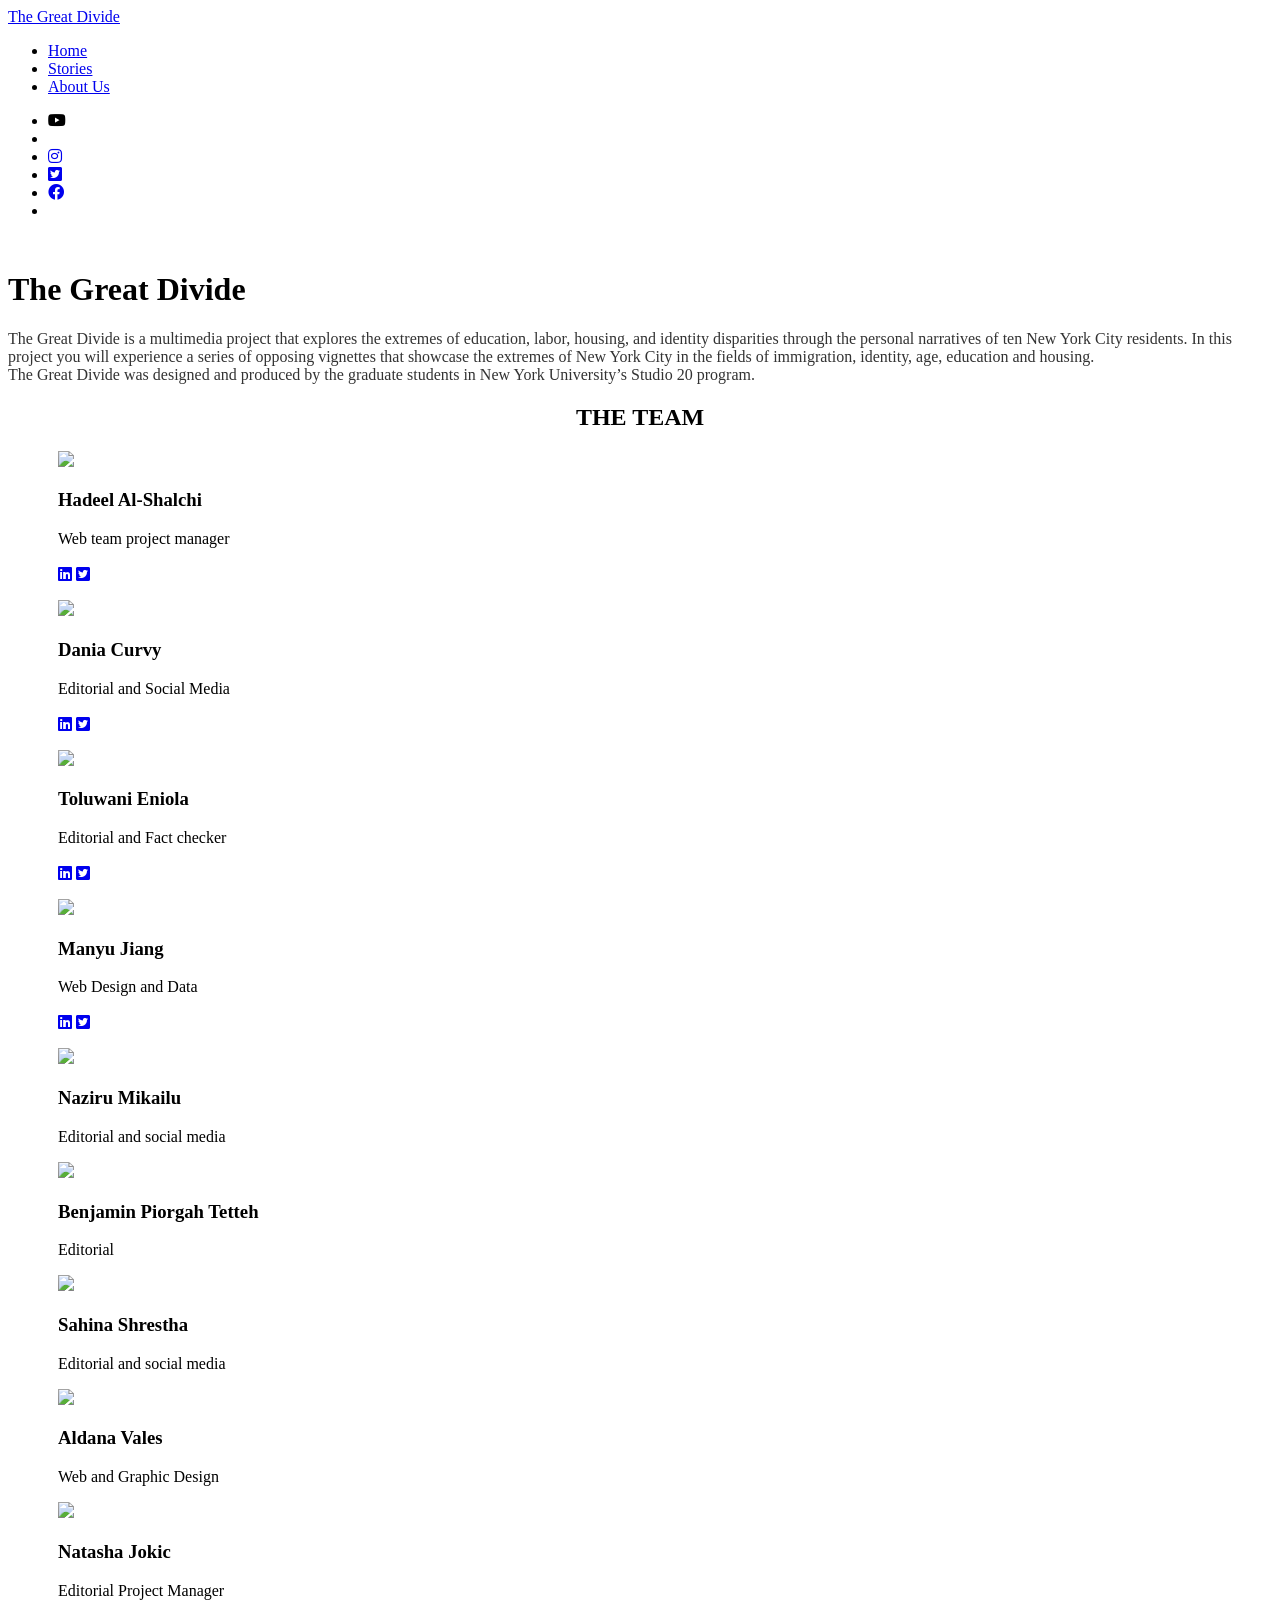
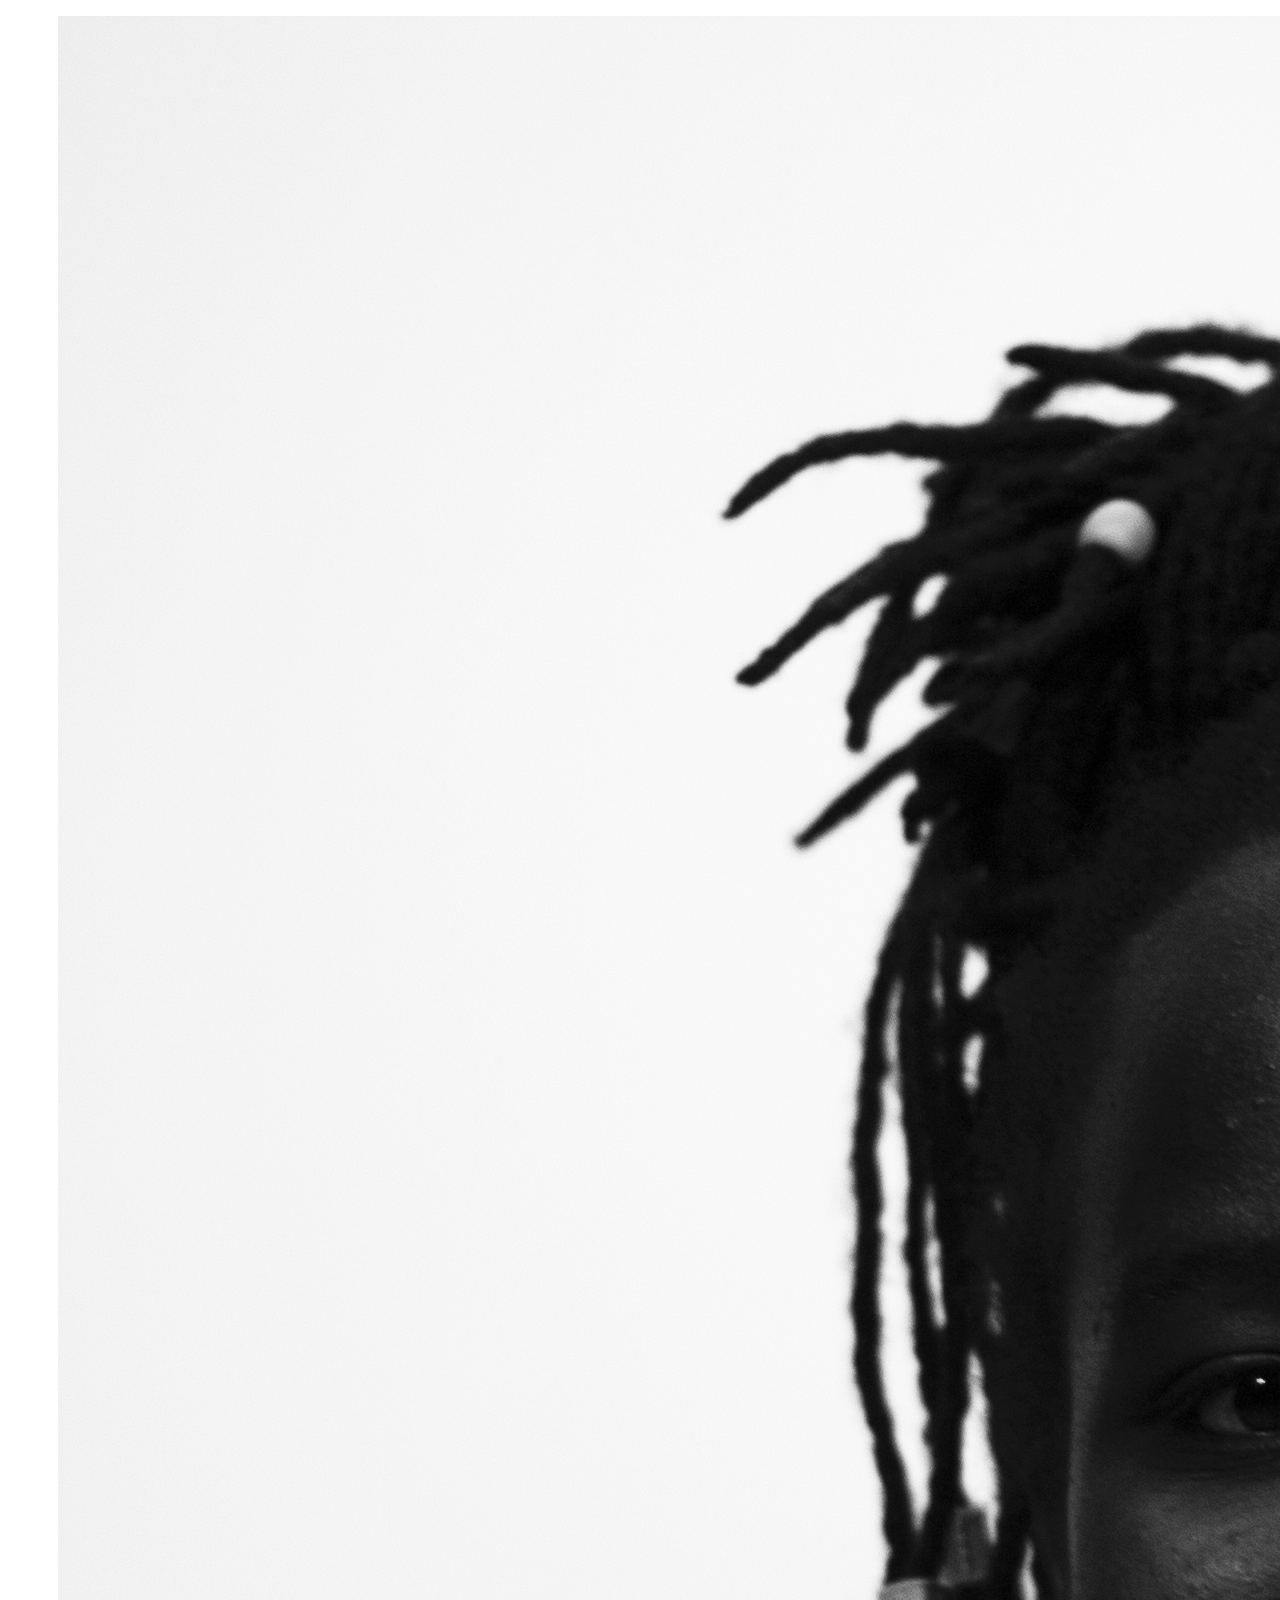
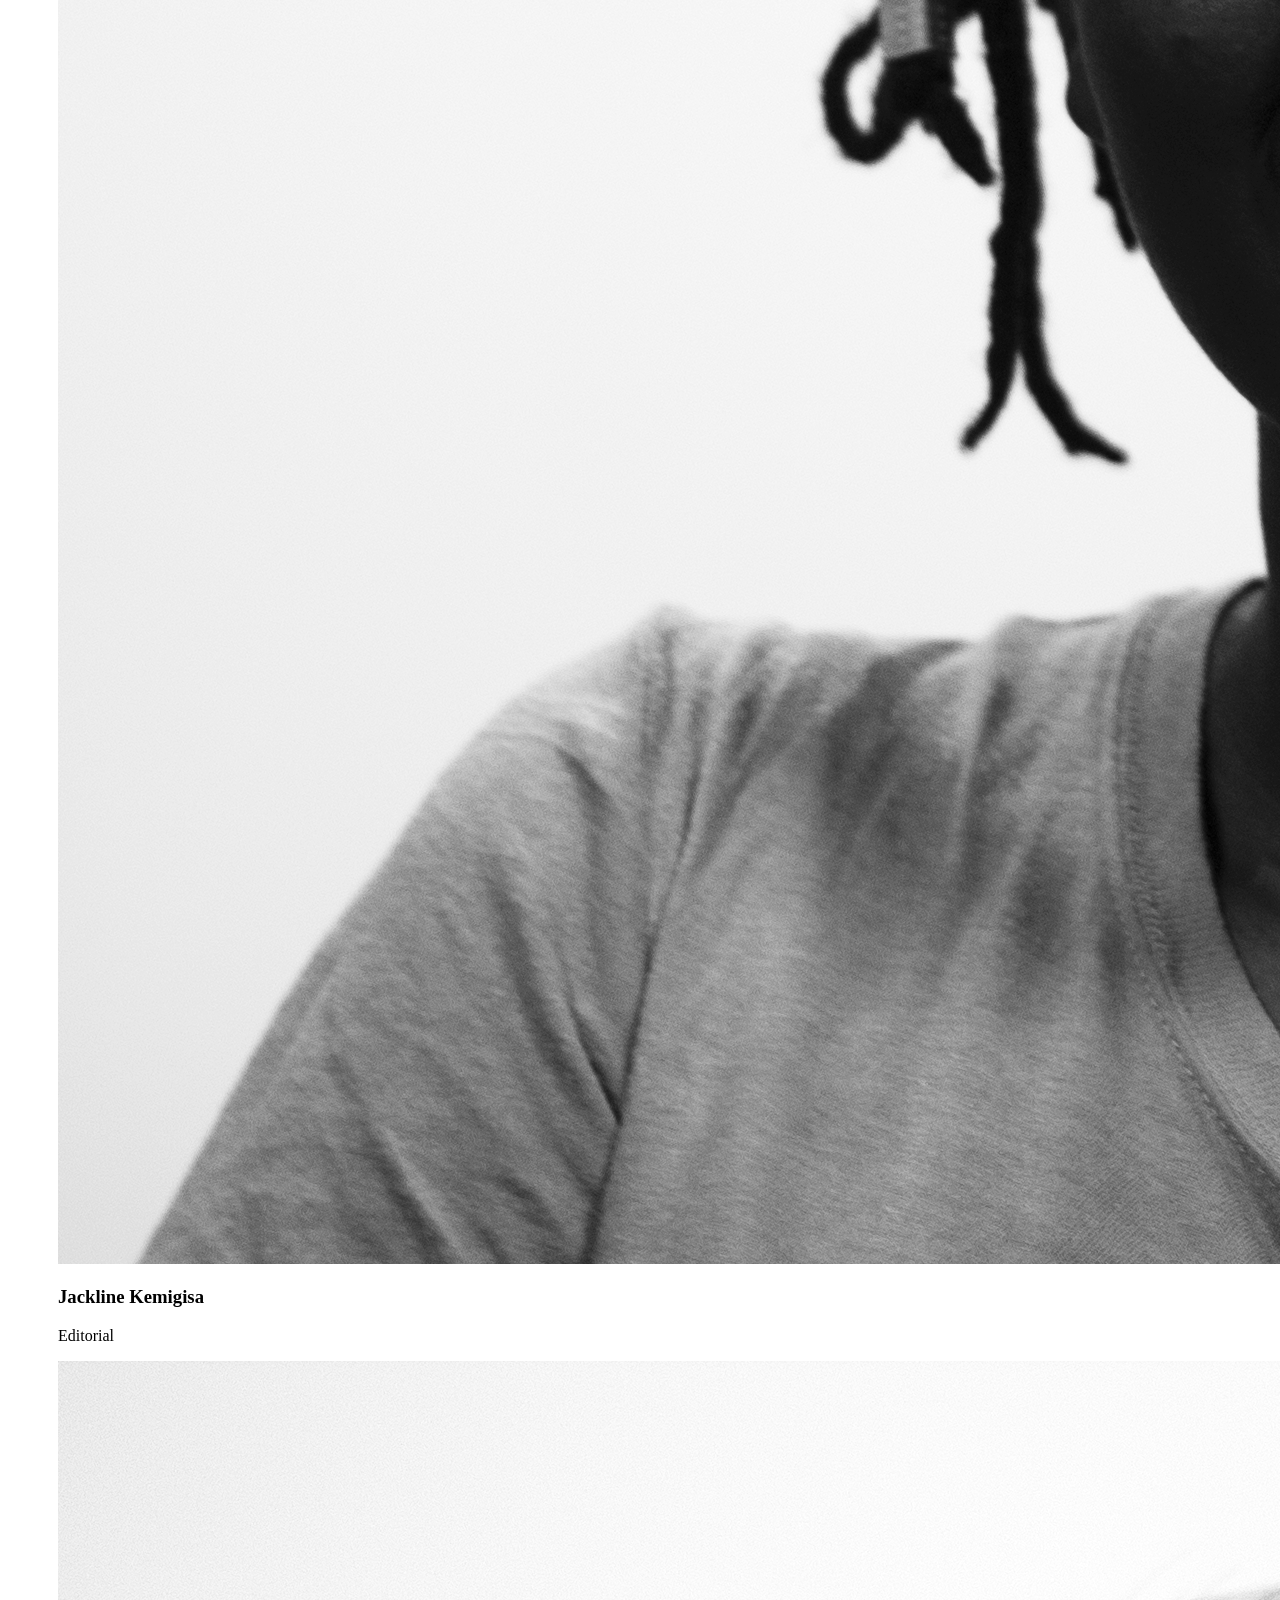
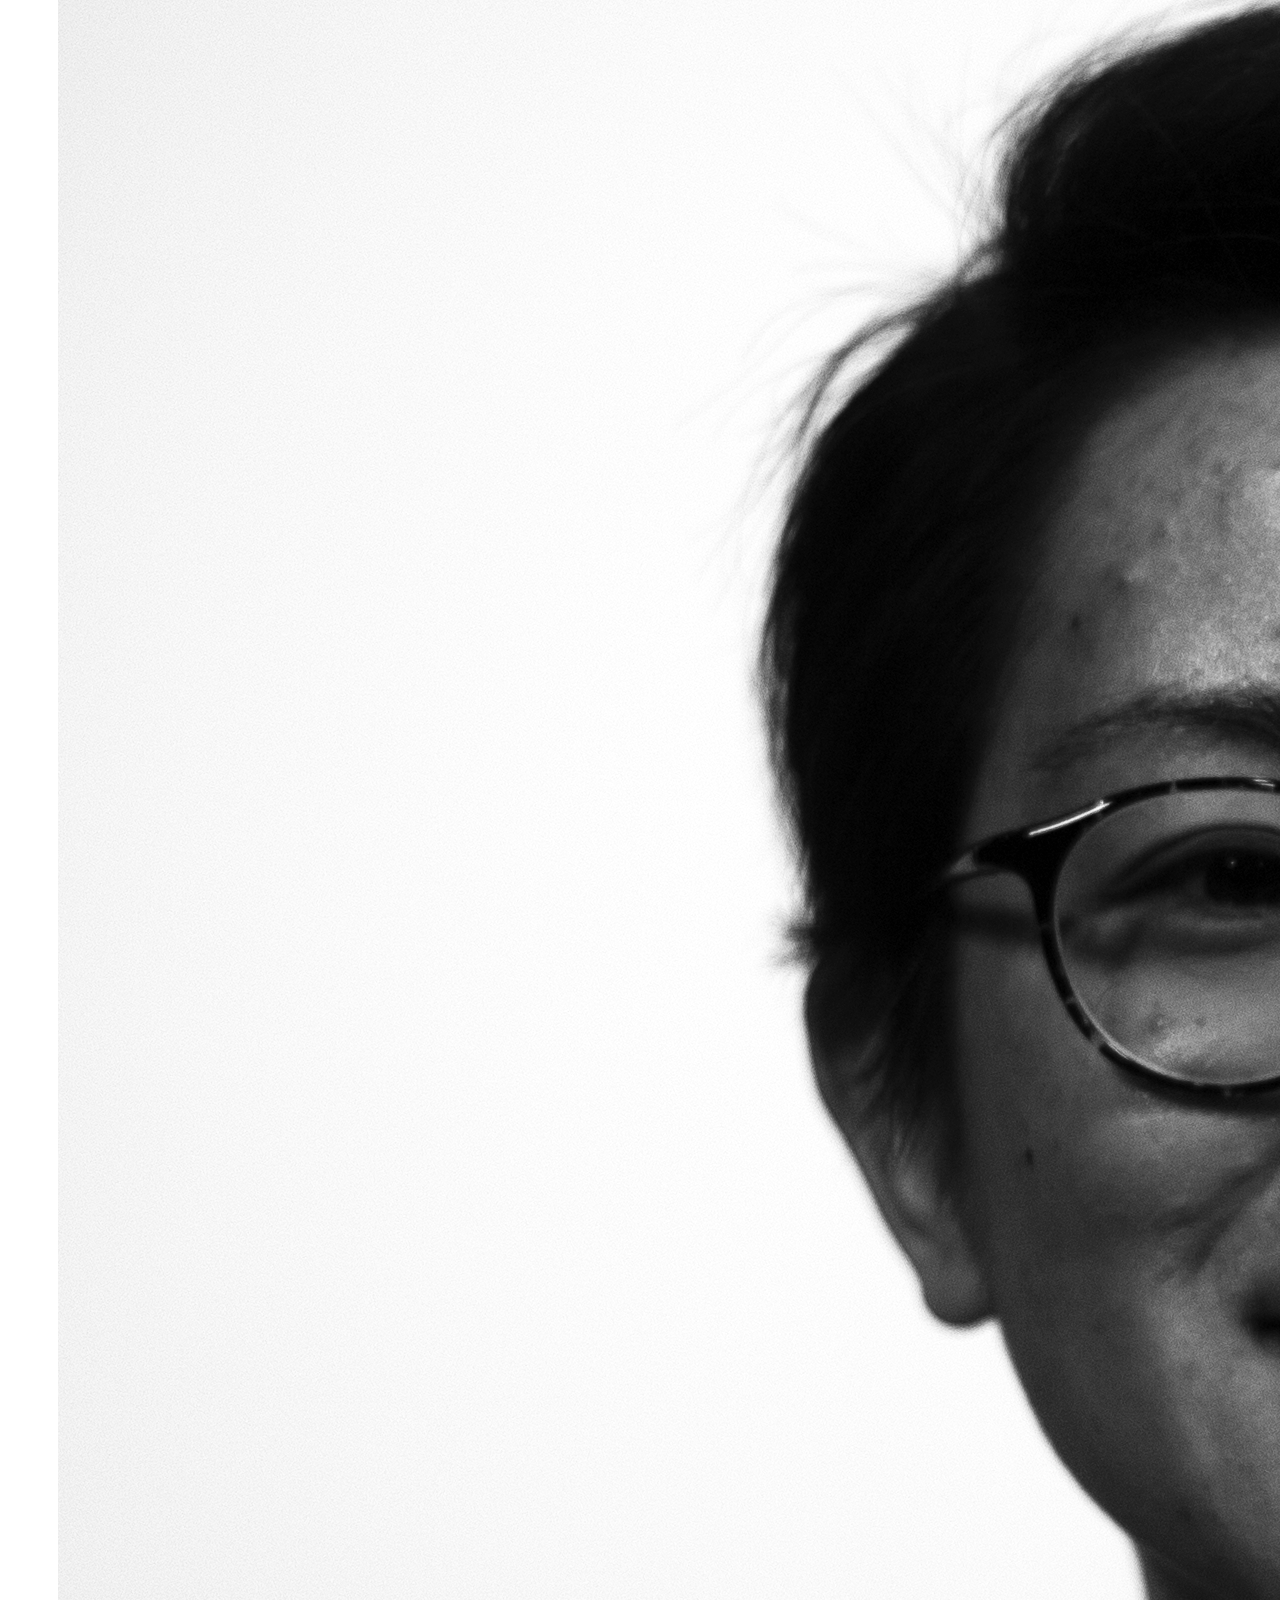
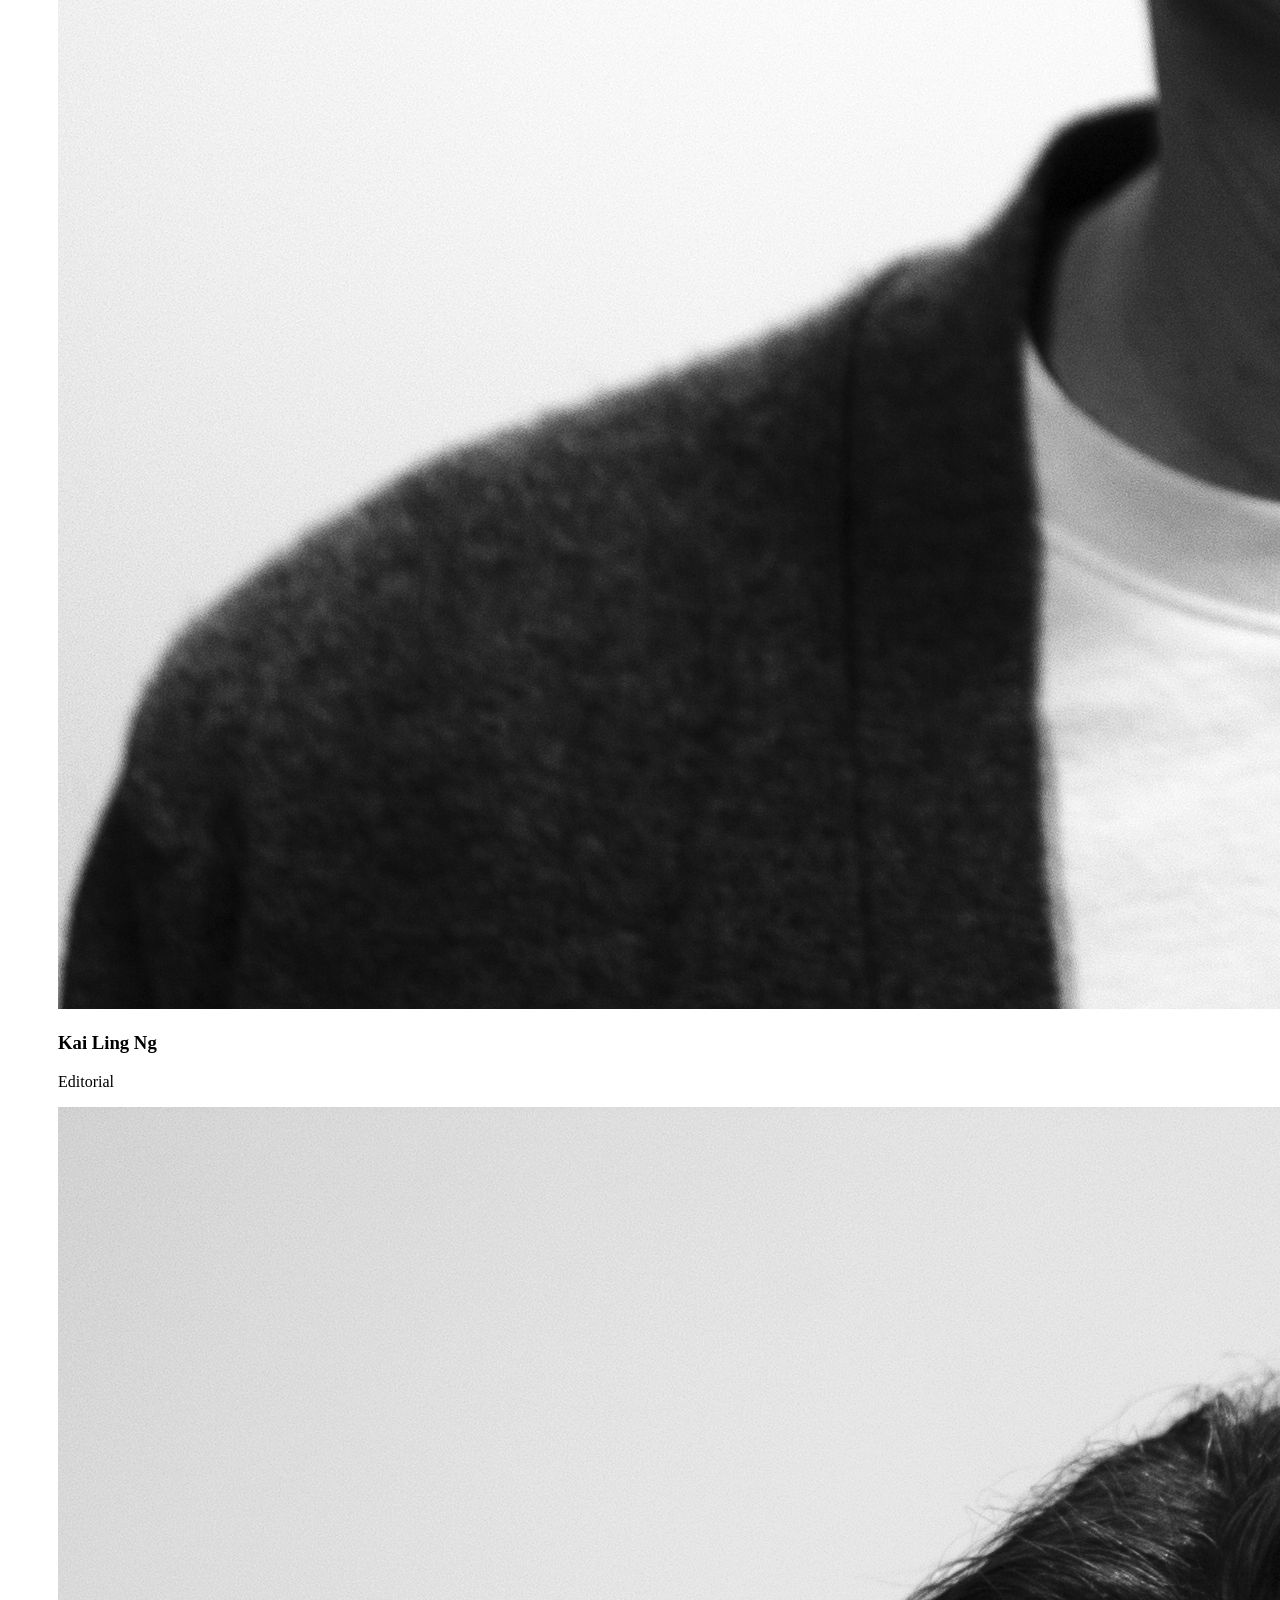
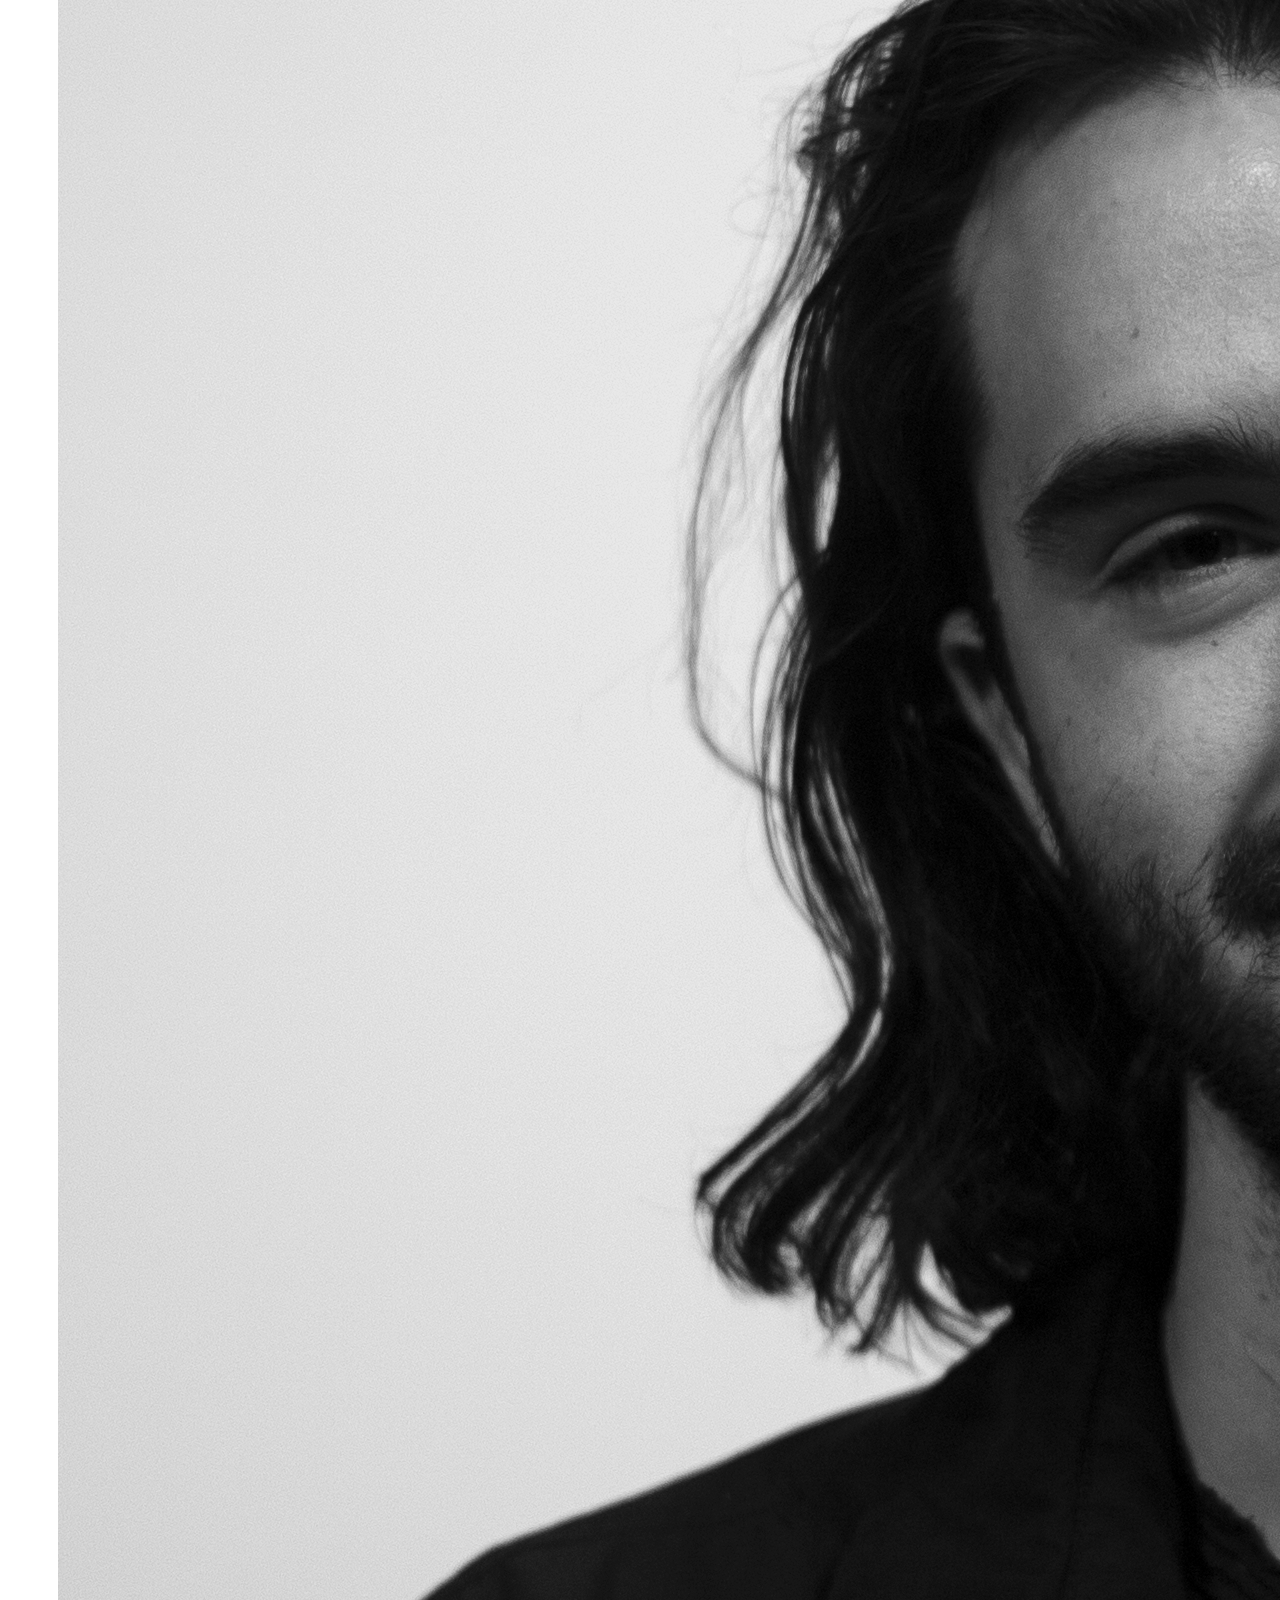
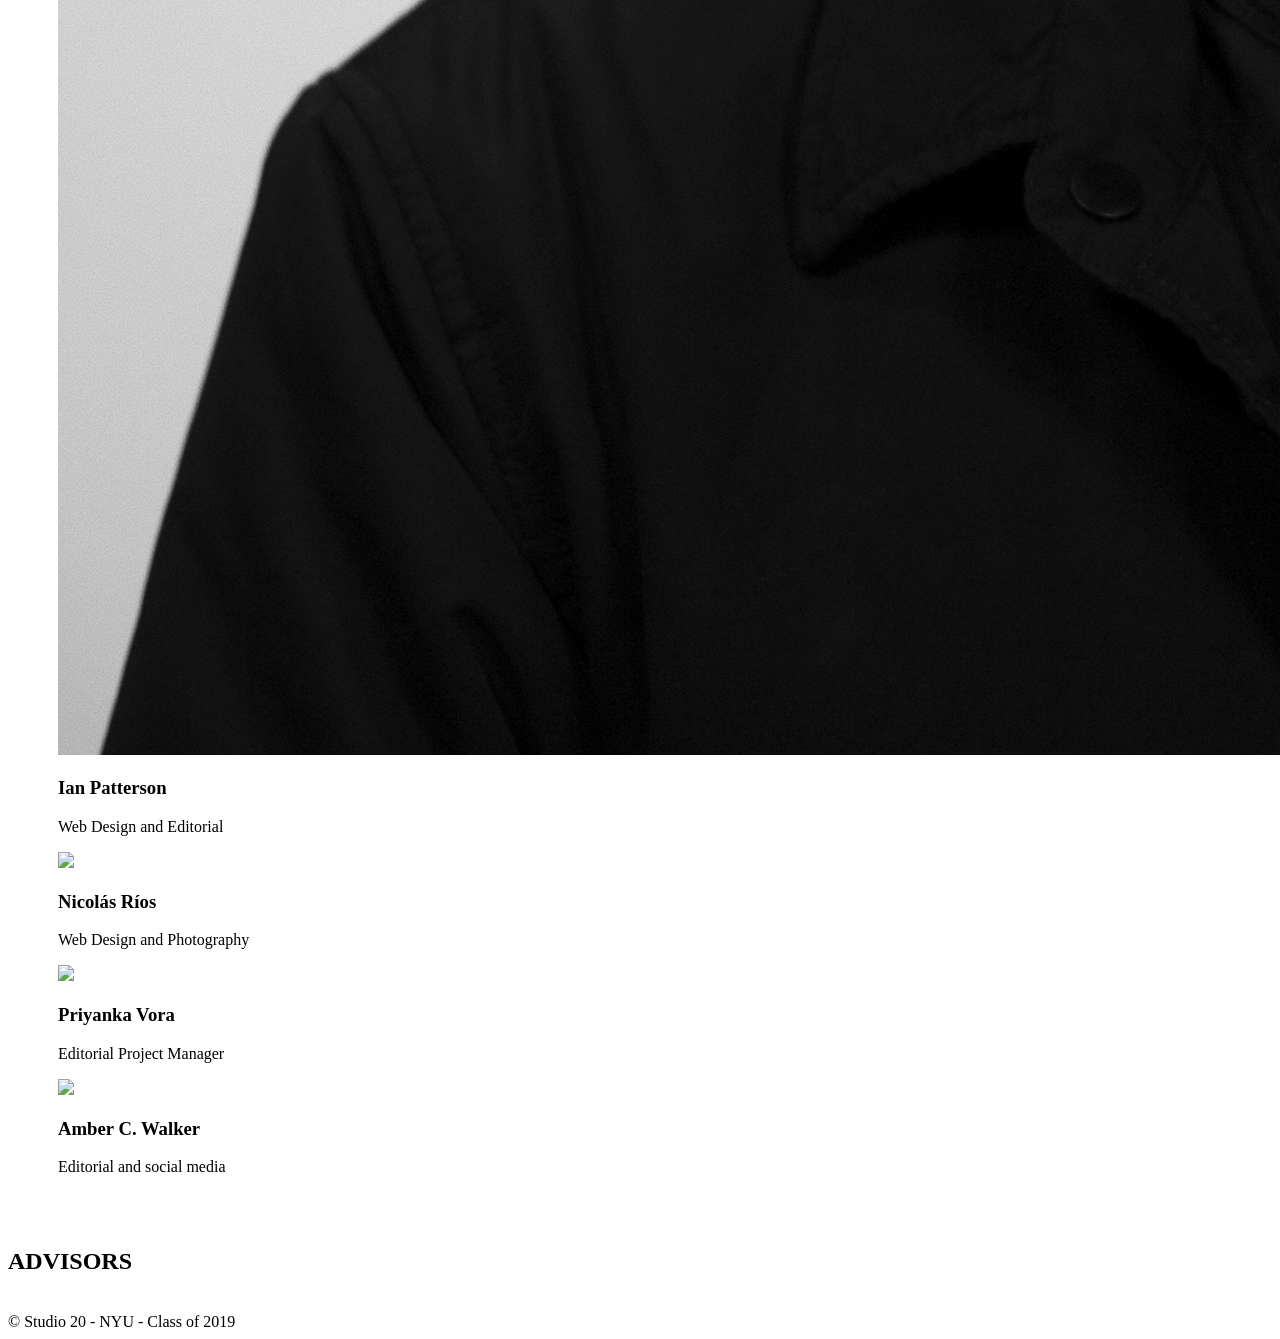
==== src/about.html @ 56c2a5c9 "change about page and add team images" ====
<!DOCTYPE html>
<html lang="en">
<head>
    <meta charset="utf-8">
    <title>About Us | The Great Divide</title>
    <meta name="description" content="" />
        <link rel="stylesheet" href="https://use.fontawesome.com/releases/v5.8.1/css/all.css" integrity="sha384-50oBUHEmvpQ+1lW4y57PTFmhCaXp0ML5d60M1M7uH2+nqUivzIebhndOJK28anvf" crossorigin="anonymous">
</head>
<body>

  <nav>
  <a href="#" class="first">The Great Divide</a>
  <ul>
    <li class="basic"><a href="index.html">Home</a></li>
    <li><a href="#">Stories</a></li>
    <li><a href="about.html">About Us</a></li>
  </ul>
  <div class="social">
    <ul>
      <li><a hret="#"><i class="fab fa-youtube"></a></i><li>
      <li><a href="#"><i class="fab fa-instagram"></a></i></li>
      <li><a href="https://twitter.com/Studio20NYU?lang=en"><i class="fab fa-twitter-square"></a></i></li>
      <li><a href="#>"><i class="fab fa-facebook"></a></i><li>
    </ul>
  </div>
</nav>

<!-- THIS IS WHERE THE TITLE GOES -->

  <div id="about-title">
    
    <h1 style="padding-top: 30px">The Great Divide</h1>


  </div>

<!-- THIS IS WHERE DESCRIPTION GOES -->

  <div id="about-description">
    

      <p style="text-align: left; color: #333">The Great Divide is a multimedia project that explores the extremes of education, labor, housing, and identity disparities through the personal narratives of ten New York City residents. In this project you will experience a series of opposing vignettes that showcase the extremes of New York City in the fields of immigration, identity, age, education and housing.<br>
      The Great Divide was designed and produced by the graduate students in New York University’s Studio 20 program.</p>


  </div>

<!-- THIS IS WHERE PICTURES GO -->

<div id="about-body">
  
      <h2 style="text-align: center;">THE TEAM</h2>

<div style="padding-left: 50px">

<!-- member-->  
    <div class="team-member">
      <img class="team-photo" src="images/hadeel.png">
      <h3>Hadeel Al-Shalchi</h3>
      <p>Web team project manager<br><br>
        <a href="https://www.linkedin.com/in/hadeel-al-shalchi-a9320182/"><i class="fab fa-linkedin"></i></a>
        <a href="https://www.twitter.com/hadeelalsh"><span class="fab fa-twitter-square"></span></a>
      </p>
    </div>

    <!-- member-->  
    <div class="team-member">
      <img class="team-photo" src="images/dania.png">
      <h3>Dania Curvy</h3>
      <p>Editorial and Social Media<br><br>
              <a href="https://www.linkedin.com/in/hadeel-al-shalchi-a9320182/"><i class="fab fa-linkedin"></i></a>
        <a href="https://www.twitter.com/hadeelalsh"><span class="fab fa-twitter-square"></span></a></p>
    </div>

<!-- member-->  
    <div class="team-member">
      <img class="team-photo" src="images/tolu.png">
      <h3>Toluwani Eniola</h3>
      <p>Editorial and Fact checker<br><br>
              <a href="https://www.linkedin.com/in/hadeel-al-shalchi-a9320182/"><i class="fab fa-linkedin"></i></a>
        <a href="https://www.twitter.com/hadeelalsh"><span class="fab fa-twitter-square"></span></a></p>
    </div>

<!-- member-->  
    <div class="team-member">
      <img class="team-photo" src="images/manyu.png">
      <h3>Manyu Jiang</h3>
      <p>Web Design and Data<br><br>
              <a href="https://www.linkedin.com/in/hadeel-al-shalchi-a9320182/"><i class="fab fa-linkedin"></i></a>
        <a href="https://www.twitter.com/hadeelalsh"><span class="fab fa-twitter-square"></span></a>
      </p>
    </div>

        <!-- member-->  
    <div class="team-member">
      <img class="team-photo" src="http://aldanavales.com/wp-content/uploads/2019/05/BW-Naz.png">
      <h3>Naziru Mikailu</h3>
      <p>Editorial and social media</p>
    </div>

    <!-- member-->  
    <div class="team-member">
      <img class="team-photo" src="http://aldanavales.com/wp-content/uploads/2019/05/BW-Benjie.png">
      <h3>Benjamin Piorgah Tetteh</h3>
      <p>Editorial</p>
    </div>

    <!-- member-->  
    <div class="team-member">
      <img class="team-photo" src="http://aldanavales.com/wp-content/uploads/2019/05/BW-Sahina.png">
      <h3>Sahina Shrestha</h3>
      <p>Editorial and social media</p>
    </div>

    <!-- member-->  
    <div class="team-member">
      <img class="team-photo" src="http://aldanavales.com/wp-content/uploads/2019/05/BW-Aldana.png">
      <h3>Aldana Vales</h3>
      <p>Web and Graphic Design</p>
    </div>

<!-- member-->  
    <div class="team-member">
      <img class="team-photo" src="images/Tasha.png">
      <h3>Natasha Jokic</h3>
      <p>Editorial Project Manager</p>
    </div>


<!-- member-->  
    <div class="team-member">
      <img class="team-photo" src="images/jacky.png">
      <h3>Jackline Kemigisa</h3>
      <p>Editorial</p>
    </div>


<!-- member-->  
    <div class="team-member">
      <img class="team-photo" src="images/kai.png">
      <h3>Kai Ling Ng</h3>
      <p>Editorial</p>
    </div>


<!-- member-->  
    <div class="team-member">
      <img class="team-photo" src="images/ian.png">
      <h3>Ian Patterson</h3>
      <p>Web Design and Editorial</p>
    </div>



<!-- member-->  
    <div class="team-member">
      <img class="team-photo" src="http://square-vn.com/app/dscms/assets/images/person-4.jpg?v=1495618120">
      <h3>Nicolás Ríos</h3>
      <p>Web Design and Photography</p>
    </div>


<!-- member-->  
    <div class="team-member">
      <img class="team-photo" src="http://square-vn.com/app/dscms/assets/images/person-4.jpg?v=1495618120">
      <h3>Priyanka Vora</h3>
      <p>Editorial Project Manager</p>
    </div>

<!-- member-->  
    <div class="team-member">
      <img class="team-photo" src="http://square-vn.com/app/dscms/assets/images/person-4.jpg?v=1495618120">
      <h3>Amber C. Walker</h3>
      <p>Editorial and social media </p>
    </div>



    <br>
    <br>
</div>

      <h2>ADVISORS</h2><br>

</div>
    
<footer>
© Studio 20 - NYU - Class of 2019
</footer>

</body>
</html>
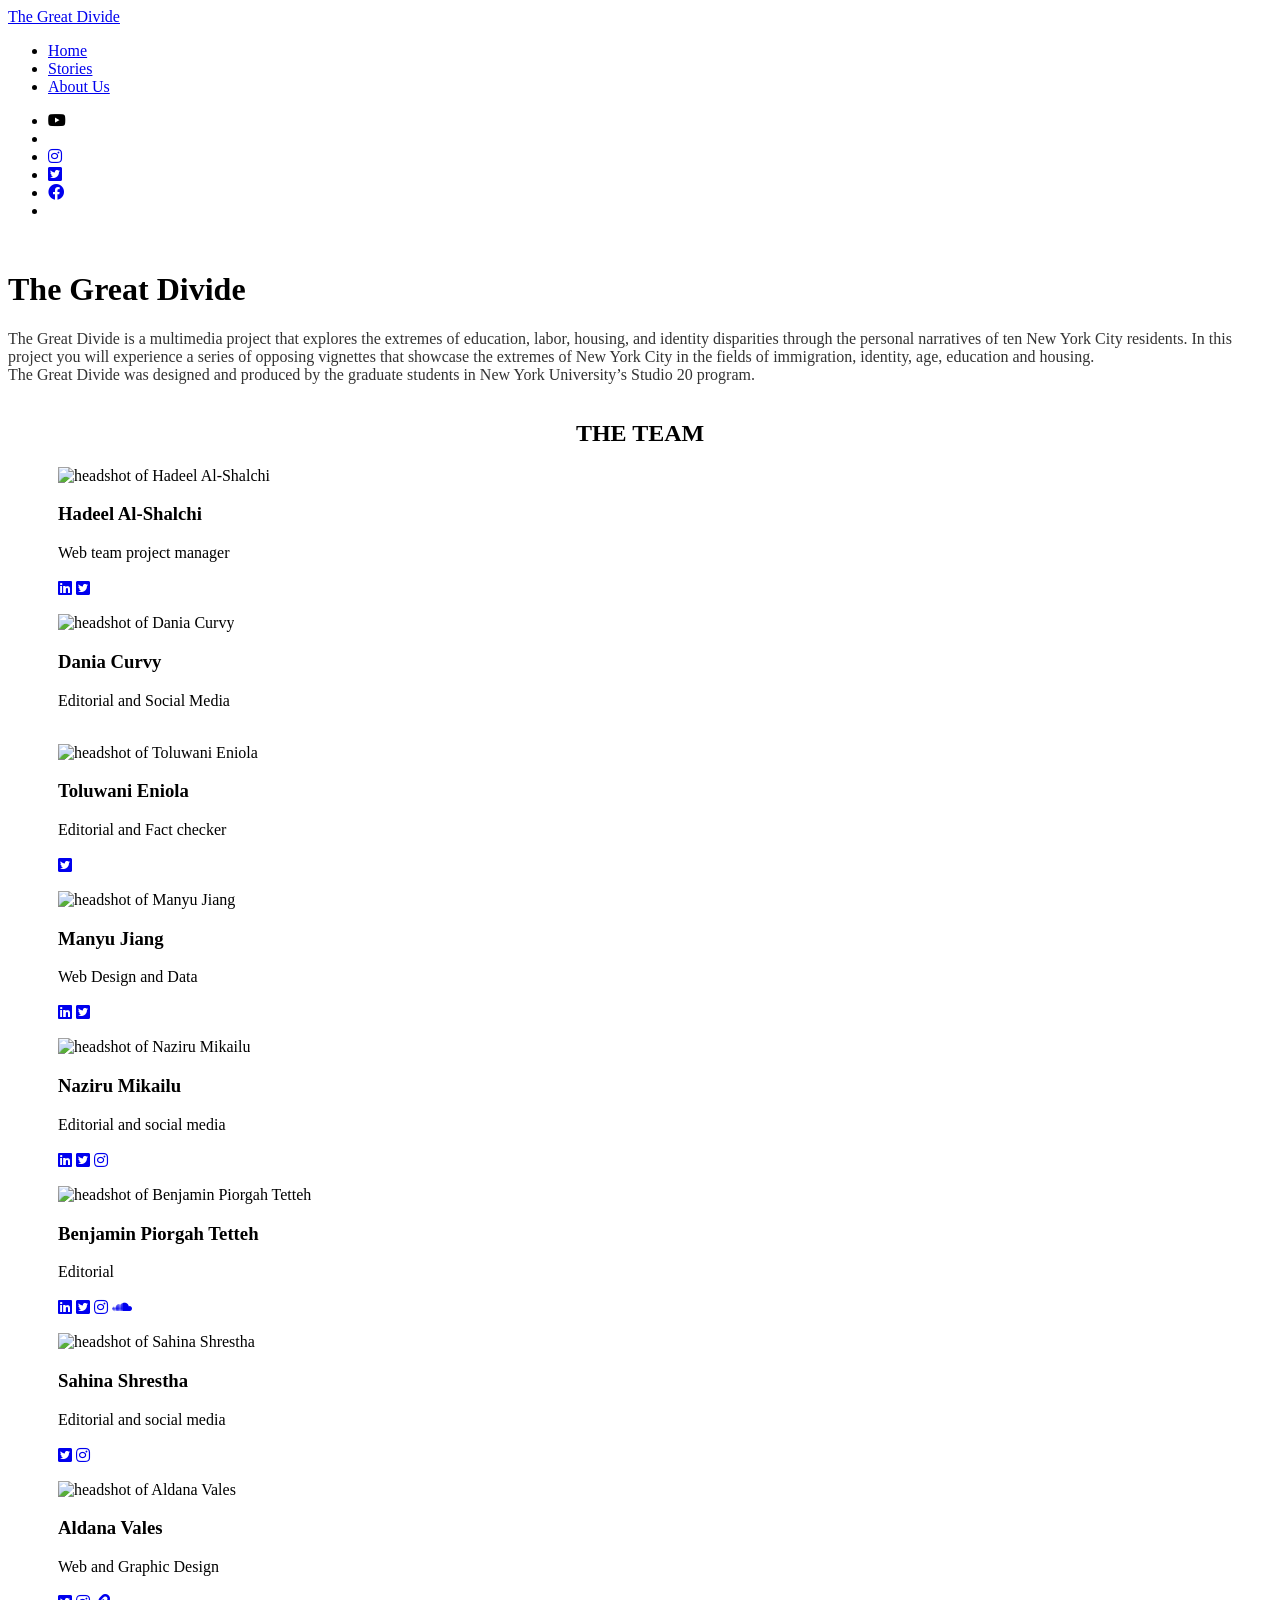
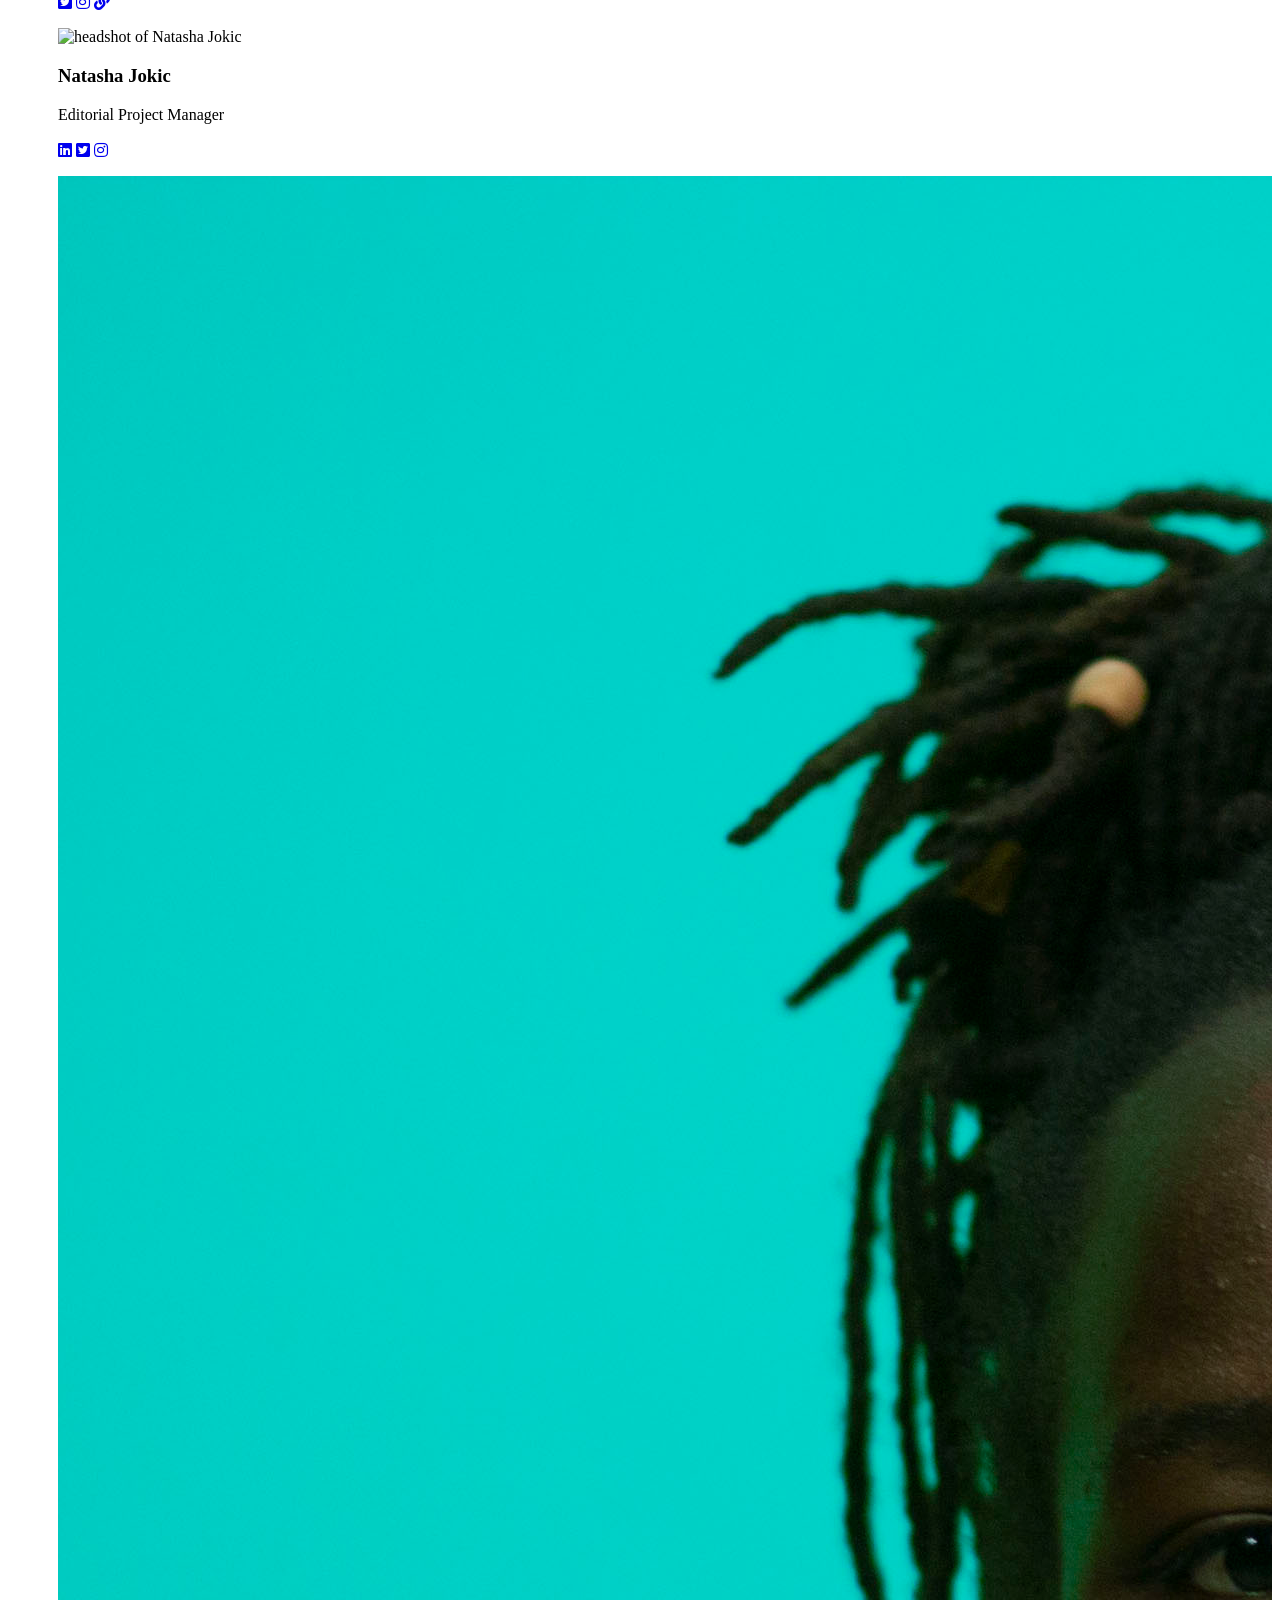
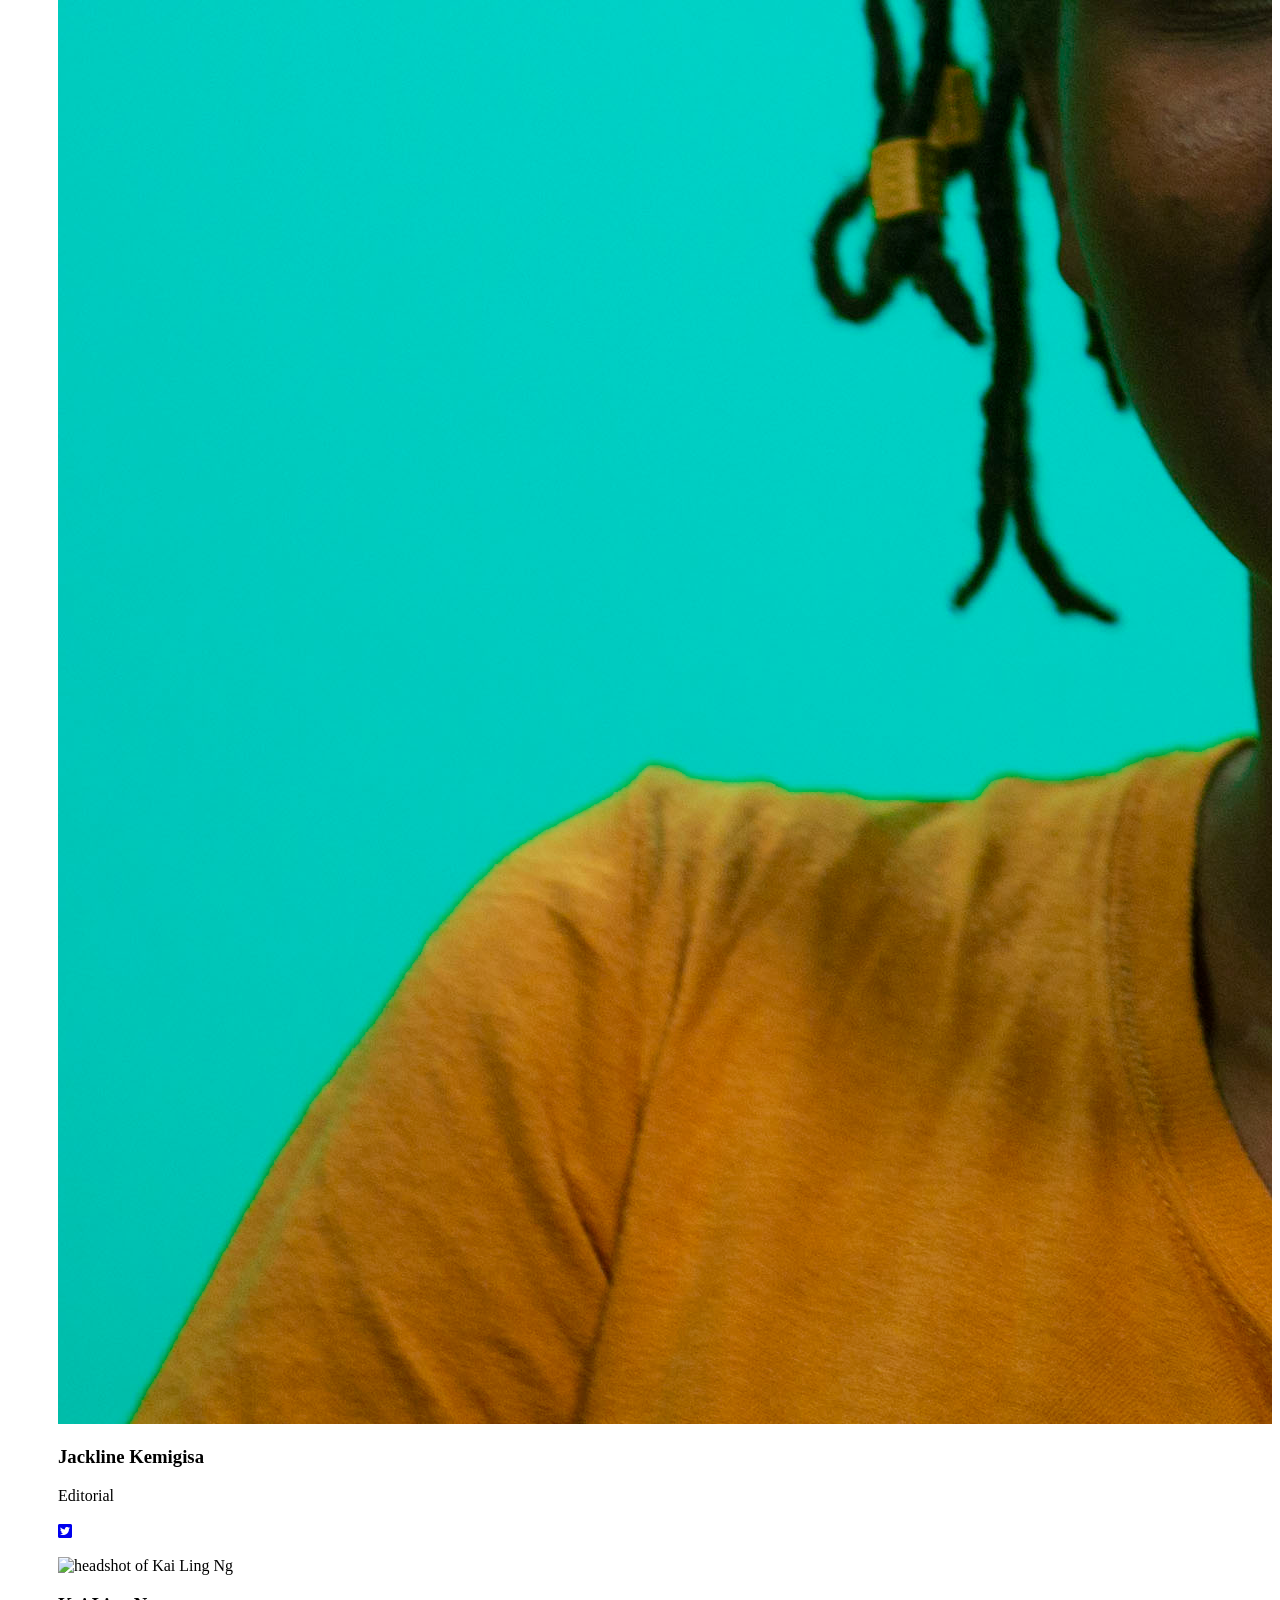
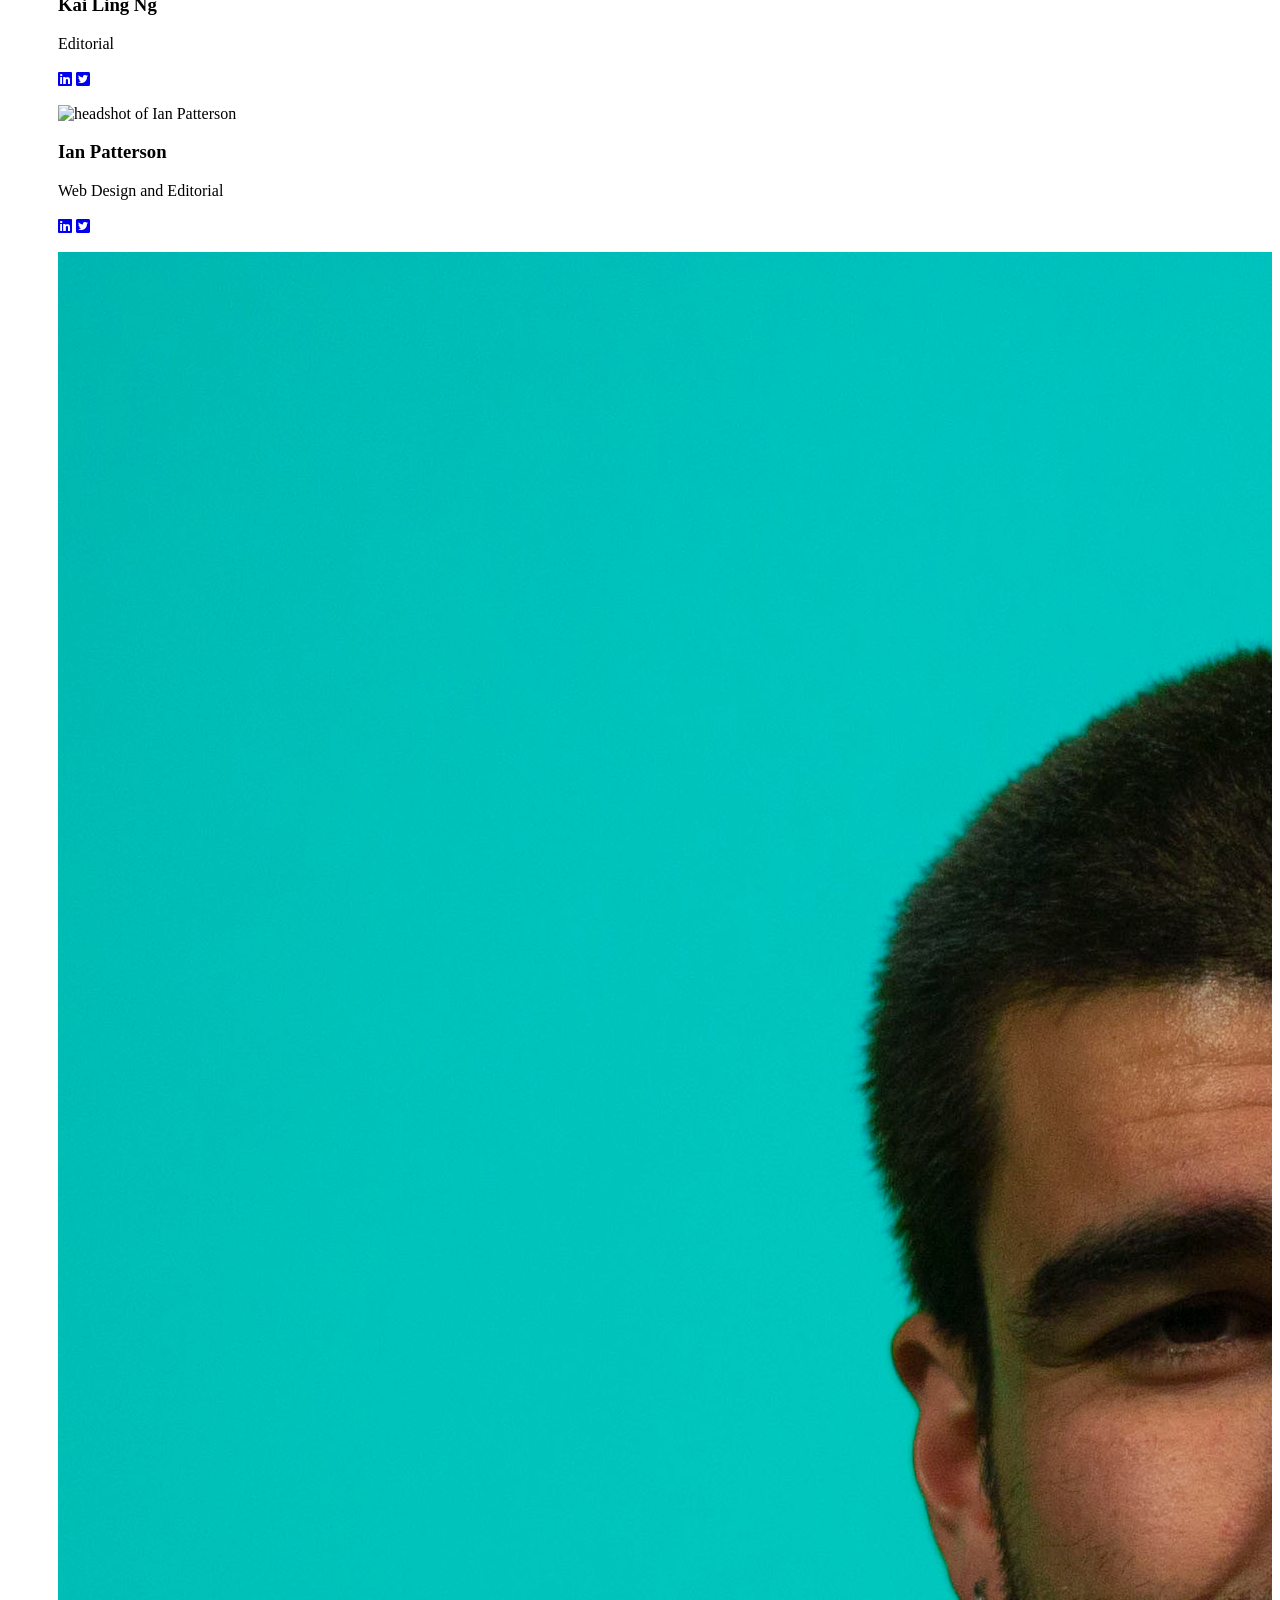
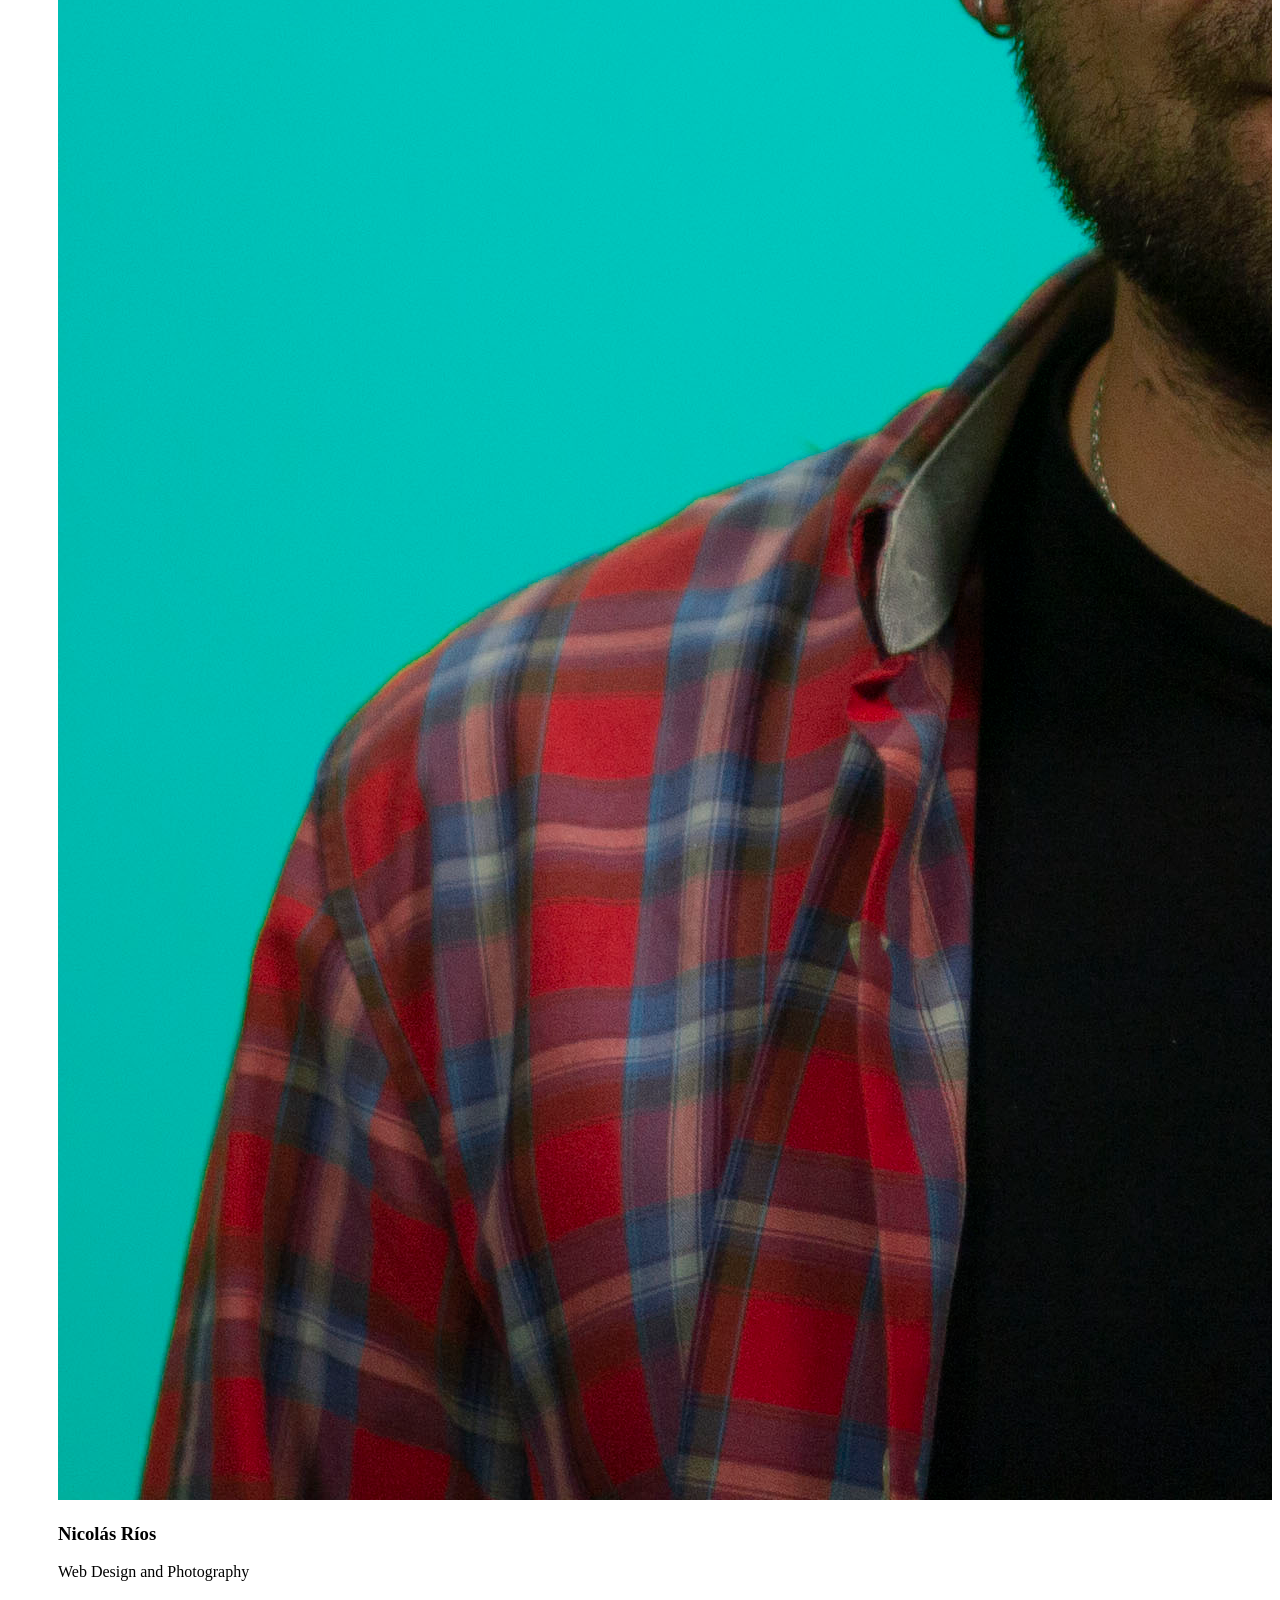
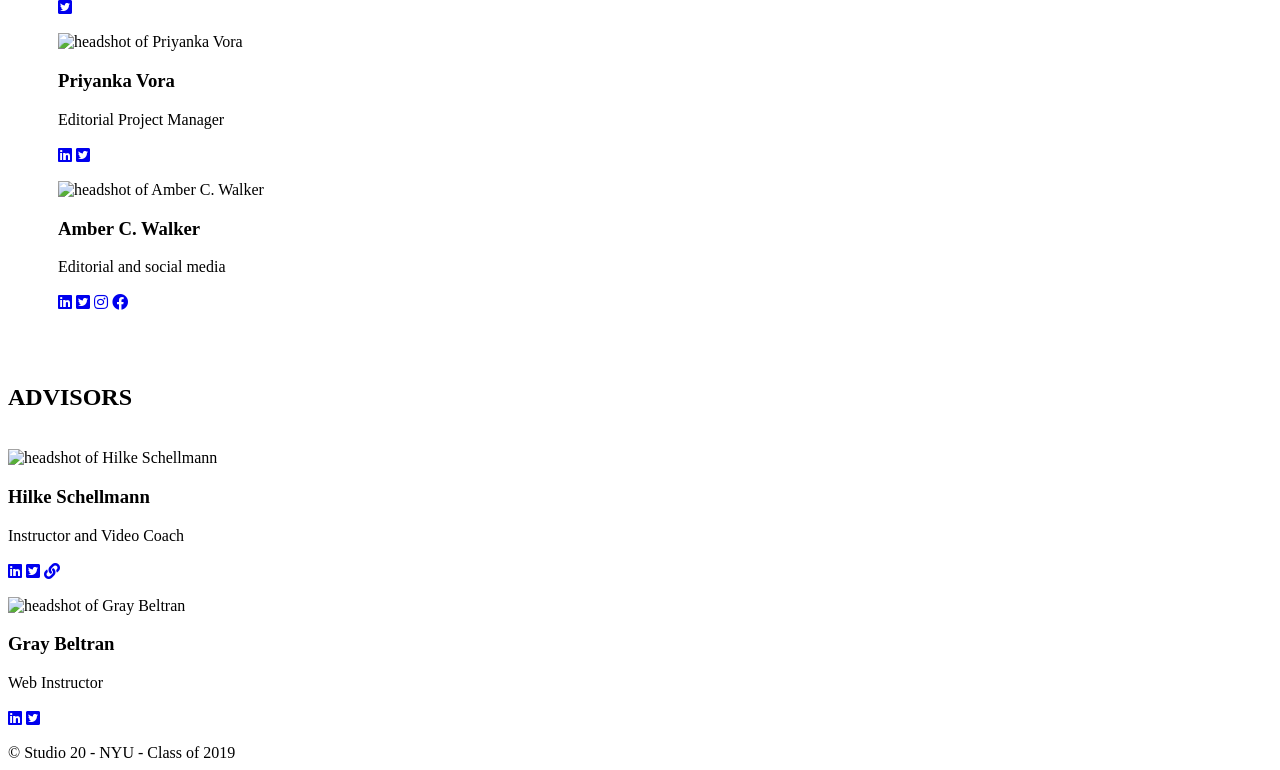
==== commit 2640be81: "add team images, social icons and timeline" ====
--- a/src/about.html
+++ b/src/about.html
@@ -47,7 +47,7 @@
 
 <!-- THIS IS WHERE PICTURES GO -->
 
-<div id="about-body">
+<div id="about-body" style="overflow: hidden; position: center;">
   
       <h2 style="text-align: center;">THE TEAM</h2>
 
@@ -55,123 +55,158 @@
 
 <!-- member-->  
     <div class="team-member">
-      <img class="team-photo" src="images/hadeel.png">
+      <img class="team-photo" src="images/hadeel.png" alt="headshot of Hadeel Al-Shalchi">
       <h3>Hadeel Al-Shalchi</h3>
       <p>Web team project manager<br><br>
-        <a href="https://www.linkedin.com/in/hadeel-al-shalchi-a9320182/"><i class="fab fa-linkedin"></i></a>
-        <a href="https://www.twitter.com/hadeelalsh"><span class="fab fa-twitter-square"></span></a>
-      </p>
-    </div>
-
-    <!-- member-->  
-    <div class="team-member">
-      <img class="team-photo" src="images/dania.png">
+        <a href="https://www.linkedin.com/in/hadeel-al-shalchi-a9320182/" target="_blank"><i class="fab fa-linkedin"></i></a>
+        <a href="https://www.twitter.com/hadeelalsh" target="_blank"><span class="fab fa-twitter-square"></span></a>
+      </p>
+    </div>
+
+    <!-- member-->  
+    <div class="team-member">
+      <img class="team-photo" src="images/dania.png" alt="headshot of Dania Curvy">
       <h3>Dania Curvy</h3>
-      <p>Editorial and Social Media<br><br>
-              <a href="https://www.linkedin.com/in/hadeel-al-shalchi-a9320182/"><i class="fab fa-linkedin"></i></a>
-        <a href="https://www.twitter.com/hadeelalsh"><span class="fab fa-twitter-square"></span></a></p>
-    </div>
-
-<!-- member-->  
-    <div class="team-member">
-      <img class="team-photo" src="images/tolu.png">
+      <p>Editorial and Social Media<br><br></p>
+    </div>
+
+<!-- member-->  
+    <div class="team-member">
+      <img class="team-photo" src="images/tolu.png" alt="headshot of Toluwani Eniola">
       <h3>Toluwani Eniola</h3>
       <p>Editorial and Fact checker<br><br>
-              <a href="https://www.linkedin.com/in/hadeel-al-shalchi-a9320182/"><i class="fab fa-linkedin"></i></a>
-        <a href="https://www.twitter.com/hadeelalsh"><span class="fab fa-twitter-square"></span></a></p>
-    </div>
-
-<!-- member-->  
-    <div class="team-member">
-      <img class="team-photo" src="images/manyu.png">
+        <a href="https://www.twitter.com/ToluEniola" target="_blank"><span class="fab fa-twitter-square"></span></a></p>
+    </div>
+
+<!-- member-->  
+    <div class="team-member">
+      <img class="team-photo" src="images/manyu.png" alt="headshot of Manyu Jiang">
       <h3>Manyu Jiang</h3>
       <p>Web Design and Data<br><br>
-              <a href="https://www.linkedin.com/in/hadeel-al-shalchi-a9320182/"><i class="fab fa-linkedin"></i></a>
-        <a href="https://www.twitter.com/hadeelalsh"><span class="fab fa-twitter-square"></span></a>
+              <a href="https://www.linkedin.com/in/hadeel-al-shalchi-a9320182/" target="_blank"><i class="fab fa-linkedin"></i></a>
+        <a href="https://www.twitter.com/hadeelalsh" target="_blank"><span class="fab fa-twitter-square"></span></a>
       </p>
     </div>
 
         <!-- member-->  
     <div class="team-member">
-      <img class="team-photo" src="http://aldanavales.com/wp-content/uploads/2019/05/BW-Naz.png">
+      <img class="team-photo" src="images/naz.jpg" alt="headshot of Naziru Mikailu">
       <h3>Naziru Mikailu</h3>
-      <p>Editorial and social media</p>
-    </div>
-
-    <!-- member-->  
-    <div class="team-member">
-      <img class="team-photo" src="http://aldanavales.com/wp-content/uploads/2019/05/BW-Benjie.png">
+      <p>Editorial and social media<br><br>
+        <a href="https://www.linkedin.com/in/naziru-mikail-abubakar" target="_blank"><i class="fab fa-linkedin"></i></a>
+        <a href="https://www.twitter.com/nazirumikailu" target="_blank"><span class="fab fa-twitter-square"></span></a>
+        <a href="https://www.instagram.com/nazirumikailu" target="_blank"><span class="fab fa-instagram"></span></a>
+      </p>
+    </div>
+
+    <!-- member-->  
+    <div class="team-member">
+      <img class="team-photo" src="images/Benjie.png" alt="headshot of Benjamin Piorgah Tetteh">
       <h3>Benjamin Piorgah Tetteh</h3>
-      <p>Editorial</p>
-    </div>
-
-    <!-- member-->  
-    <div class="team-member">
-      <img class="team-photo" src="http://aldanavales.com/wp-content/uploads/2019/05/BW-Sahina.png">
+      <p>Editorial<br><br>
+          <a href="https://bit.ly/2Wc9FFL" target="_blank"><i class="fab fa-linkedin"></i></a>
+          <a href="https://www.twitter.com/benjieluv" target="_blank"><span class="fab fa-twitter-square"></span></a>
+          <a href="https://www.instagram.com/iambenjieluv" target="_blank"><span class="fab fa-instagram"></span></a>
+          <a href="https://bit.ly/2LchPNg" target="_blank"><i class="fab fa-soundcloud"></i></a>
+      </p>
+    </div>
+
+    <!-- member-->  
+    <div class="team-member">
+      <img class="team-photo" src="images/sahina.png" alt="headshot of Sahina Shrestha">
       <h3>Sahina Shrestha</h3>
-      <p>Editorial and social media</p>
-    </div>
-
-    <!-- member-->  
-    <div class="team-member">
-      <img class="team-photo" src="http://aldanavales.com/wp-content/uploads/2019/05/BW-Aldana.png">
+      <p>Editorial and social media<br><br>
+          <a href="https://www.twitter.com/sahinashrestha" target="_blank"><span class="fab fa-twitter-square"></span></a>
+          <a href="https://www.instagram.com/sahinashrestha" target="_blank"><span class="fab fa-instagram"></span></a>
+      </p>
+    </div>
+
+    <!-- member-->  
+    <div class="team-member">
+      <img class="team-photo" src="images/aldana.jpg" alt="headshot of Aldana Vales">
       <h3>Aldana Vales</h3>
-      <p>Web and Graphic Design</p>
-    </div>
-
-<!-- member-->  
-    <div class="team-member">
-      <img class="team-photo" src="images/Tasha.png">
+      <p>Web and Graphic Design<br><br>
+          <a href="https://www.twitter.com/aldyvales" target="_blank"><span class="fab fa-twitter-square"></span></a>
+          <a href="https://www.instagram.com/aldyvales" target="_blank"><span class="fab fa-instagram"></span></a>
+          <a href="http://www.aldanavales.com" target="_blank"><i class="fas fa-link"></i></a>
+      </p>
+    </div>
+
+<!-- member-->  
+    <div class="team-member">
+      <img class="team-photo" src="images/Tasha.jpg" alt="headshot of Natasha Jokic">
       <h3>Natasha Jokic</h3>
-      <p>Editorial Project Manager</p>
-    </div>
-
-
-<!-- member-->  
-    <div class="team-member">
-      <img class="team-photo" src="images/jacky.png">
+      <p>Editorial Project Manager<br><br>
+          <a href="https://www.linkedin.com/in/natasha-jokic/" target="_blank"><i class="fab fa-linkedin"></i></a>
+          <a href="https://www.twitter.com/jokictasha" target="_blank"><span class="fab fa-twitter-square"></span></a>
+          <a href="https://www.instagram.com/tashjokic" target="_blank"><span class="fab fa-instagram"></span></a>
+      </p>
+    </div>
+
+
+<!-- member-->  
+    <div class="team-member">
+      <img class="team-photo" src="images/jackie.jpg" alt="headshot of Jackline Kemigisa">
       <h3>Jackline Kemigisa</h3>
-      <p>Editorial</p>
-    </div>
-
-
-<!-- member-->  
-    <div class="team-member">
-      <img class="team-photo" src="images/kai.png">
+      <p>Editorial<br><br>
+          <a href="https://www.twitter.com/jackykemigisa " target="_blank"><span class="fab fa-twitter-square"></span></a>
+      </p>
+    </div>
+
+
+<!-- member-->  
+    <div class="team-member">
+      <img class="team-photo" src="images/kai.jpg" alt="headshot of Kai Ling Ng">
       <h3>Kai Ling Ng</h3>
-      <p>Editorial</p>
-    </div>
-
-
-<!-- member-->  
-    <div class="team-member">
-      <img class="team-photo" src="images/ian.png">
+      <p>Editorial<br><br>
+          <a href="https://www.linkedin.com/in/hadeel-al-shalchi-a9320182/" target="_blank"><i class="fab fa-linkedin"></i></a>
+          <a href="https://www.twitter.com/hadeelalsh" target="_blank"><span class="fab fa-twitter-square"></span></a>
+      </p>
+    </div>
+
+
+<!-- member-->  
+    <div class="team-member">
+      <img class="team-photo" src="images/ian.jpg" alt="headshot of Ian Patterson">
       <h3>Ian Patterson</h3>
-      <p>Web Design and Editorial</p>
-    </div>
-
-
-
-<!-- member-->  
-    <div class="team-member">
-      <img class="team-photo" src="http://square-vn.com/app/dscms/assets/images/person-4.jpg?v=1495618120">
+      <p>Web Design and Editorial<br><br>
+          <a href="https://www.linkedin.com/in/hadeel-al-shalchi-a9320182/" target="_blank"><i class="fab fa-linkedin"></i></a>
+          <a href="https://www.twitter.com/hadeelalsh" target="_blank"><span class="fab fa-twitter-square"></span></a>
+      </p>
+    </div>
+
+
+
+<!-- member-->  
+    <div class="team-member">
+      <img class="team-photo" src="images/nico.jpg" alt="headshot of Nicolas Rios">
       <h3>Nicolás Ríos</h3>
-      <p>Web Design and Photography</p>
-    </div>
-
-
-<!-- member-->  
-    <div class="team-member">
-      <img class="team-photo" src="http://square-vn.com/app/dscms/assets/images/person-4.jpg?v=1495618120">
+      <p>Web Design and Photography<br><br>
+        <a href="https://www.twitter.com/nicorios" target="_blank"><span class="fab fa-twitter-square"></span></a>
+      </p>
+    </div>
+
+
+<!-- member-->  
+    <div class="team-member">
+      <img class="team-photo" src="images/priyanka.png" alt="headshot of Priyanka Vora">
       <h3>Priyanka Vora</h3>
-      <p>Editorial Project Manager</p>
-    </div>
-
-<!-- member-->  
-    <div class="team-member">
-      <img class="team-photo" src="http://square-vn.com/app/dscms/assets/images/person-4.jpg?v=1495618120">
+      <p>Editorial Project Manager<br><br>
+        <a href="https://www.linkedin.com/in/priyanka-vora-23b2b3165/" target="_blank"><i class="fab fa-linkedin"></i></a>
+        <a href="https://www.twitter.com/PriyankaKvora" target="_blank"><span class="fab fa-twitter-square"></span></a>
+      </p>
+    </div>
+
+<!-- member-->  
+    <div class="team-member">
+      <img class="team-photo" src="images/amber.jpg" alt="headshot of Amber C. Walker">
       <h3>Amber C. Walker</h3>
-      <p>Editorial and social media </p>
+      <p>Editorial and social media<br><br>
+          <a href="linkedin.com/in/acwalker620" target="_blank"><i class="fab fa-linkedin"></i></a>
+          <a href="https://www.twitter.com/acwalker620" target="_blank"><span class="fab fa-twitter-square"></span></a>
+          <a href="https://www.instagram.com/acwalker620" target="_blank"><span class="fab fa-instagram"></span></a>
+          <a href="https://www.facebook.com/acwalker620" target="_blank"><i class="fab fa-facebook"></i></a>
+      </p>
     </div>
 
 
@@ -181,6 +216,26 @@
 </div>
 
       <h2>ADVISORS</h2><br>
+
+      <!-- member-->  
+    <div class="team-member">
+      <img class="team-photo" src="images/hilke.jpg" alt="headshot of Hilke Schellmann">
+      <h3>Hilke Schellmann</h3>
+      <p>Instructor and Video Coach<br><br>
+          <a href="https://www.linkedin.com/in/hilke-schellmann-550bb721/" target="_blank"><i class="fab fa-linkedin"></i></a>
+          <a href="https://www.twitter.com/hilkeschellmann" target="_blank"><span class="fab fa-twitter-square"></span></a>
+          <a href="https://journalism.nyu.edu/about-us/profile/hilke-schellmann/" target="_blank"><i class="fas fa-link"></i></a>
+      </p>
+    </div>
+
+<!-- member-->  
+    <div class="team-member">
+      <img class="team-photo" src="images/gray.jpg" alt="headshot of Gray Beltran">
+      <h3>Gray Beltran</h3>
+      <p>Web Instructor<br><br>
+        <a href="https://www.linkedin.com/in/hadeel-al-shalchi-a9320182/" target="_blank"><i class="fab fa-linkedin"></i></a>
+        <a href="https://www.twitter.com/hadeelalsh"><span class="fab fa-twitter-square"></span></a></p>
+    </div>
 
 </div>
     
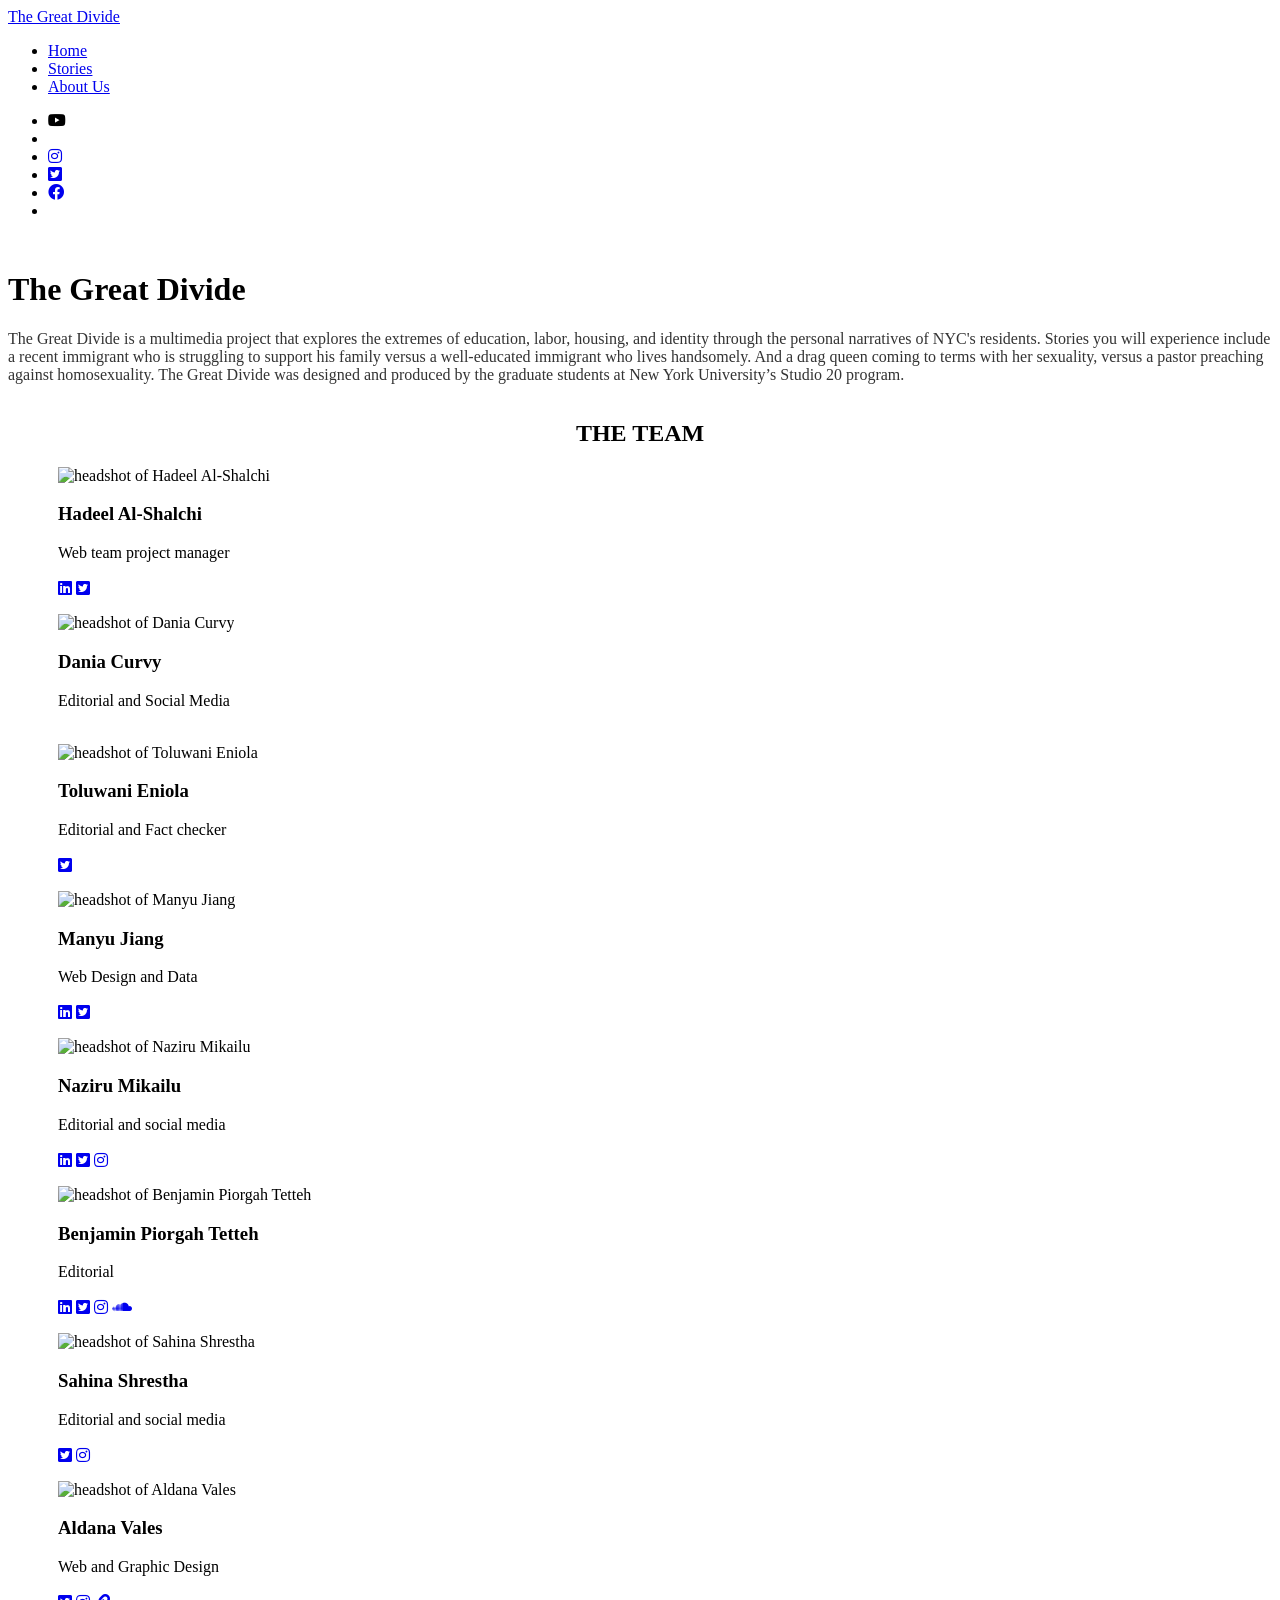
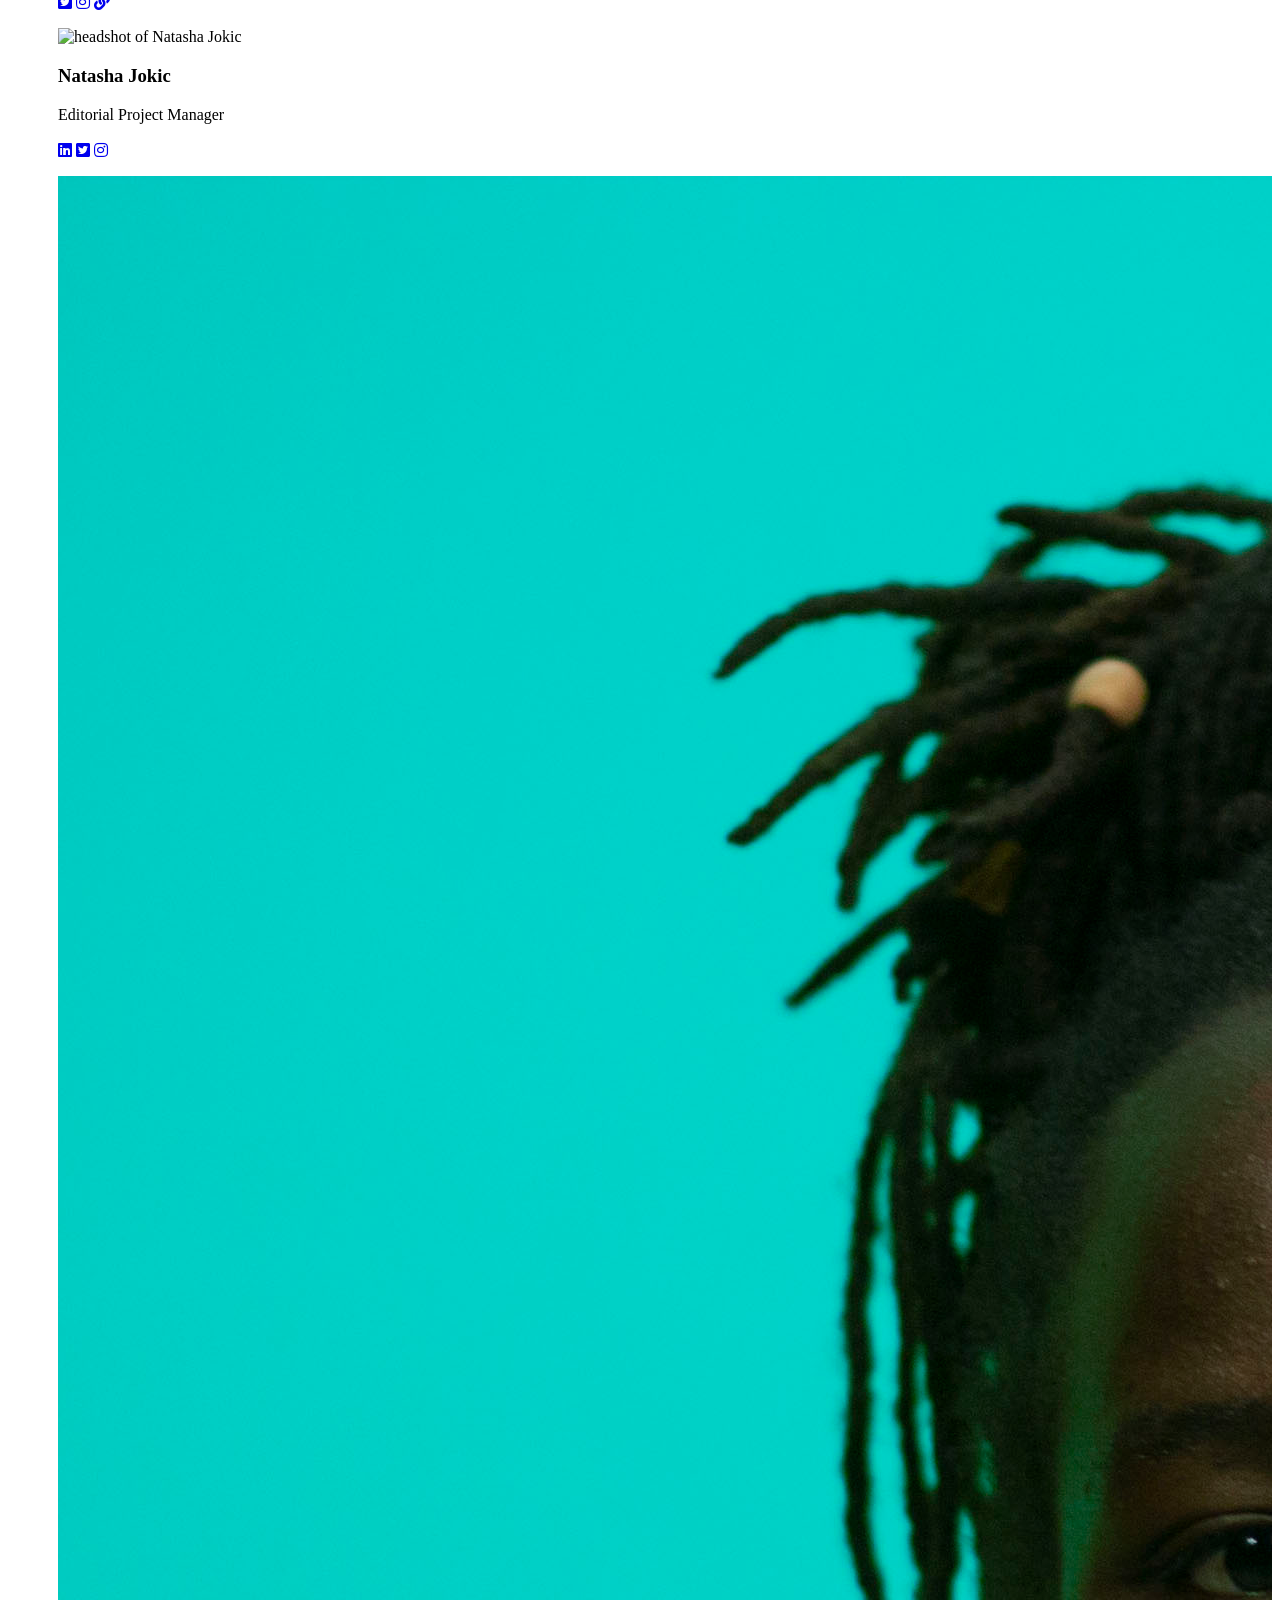
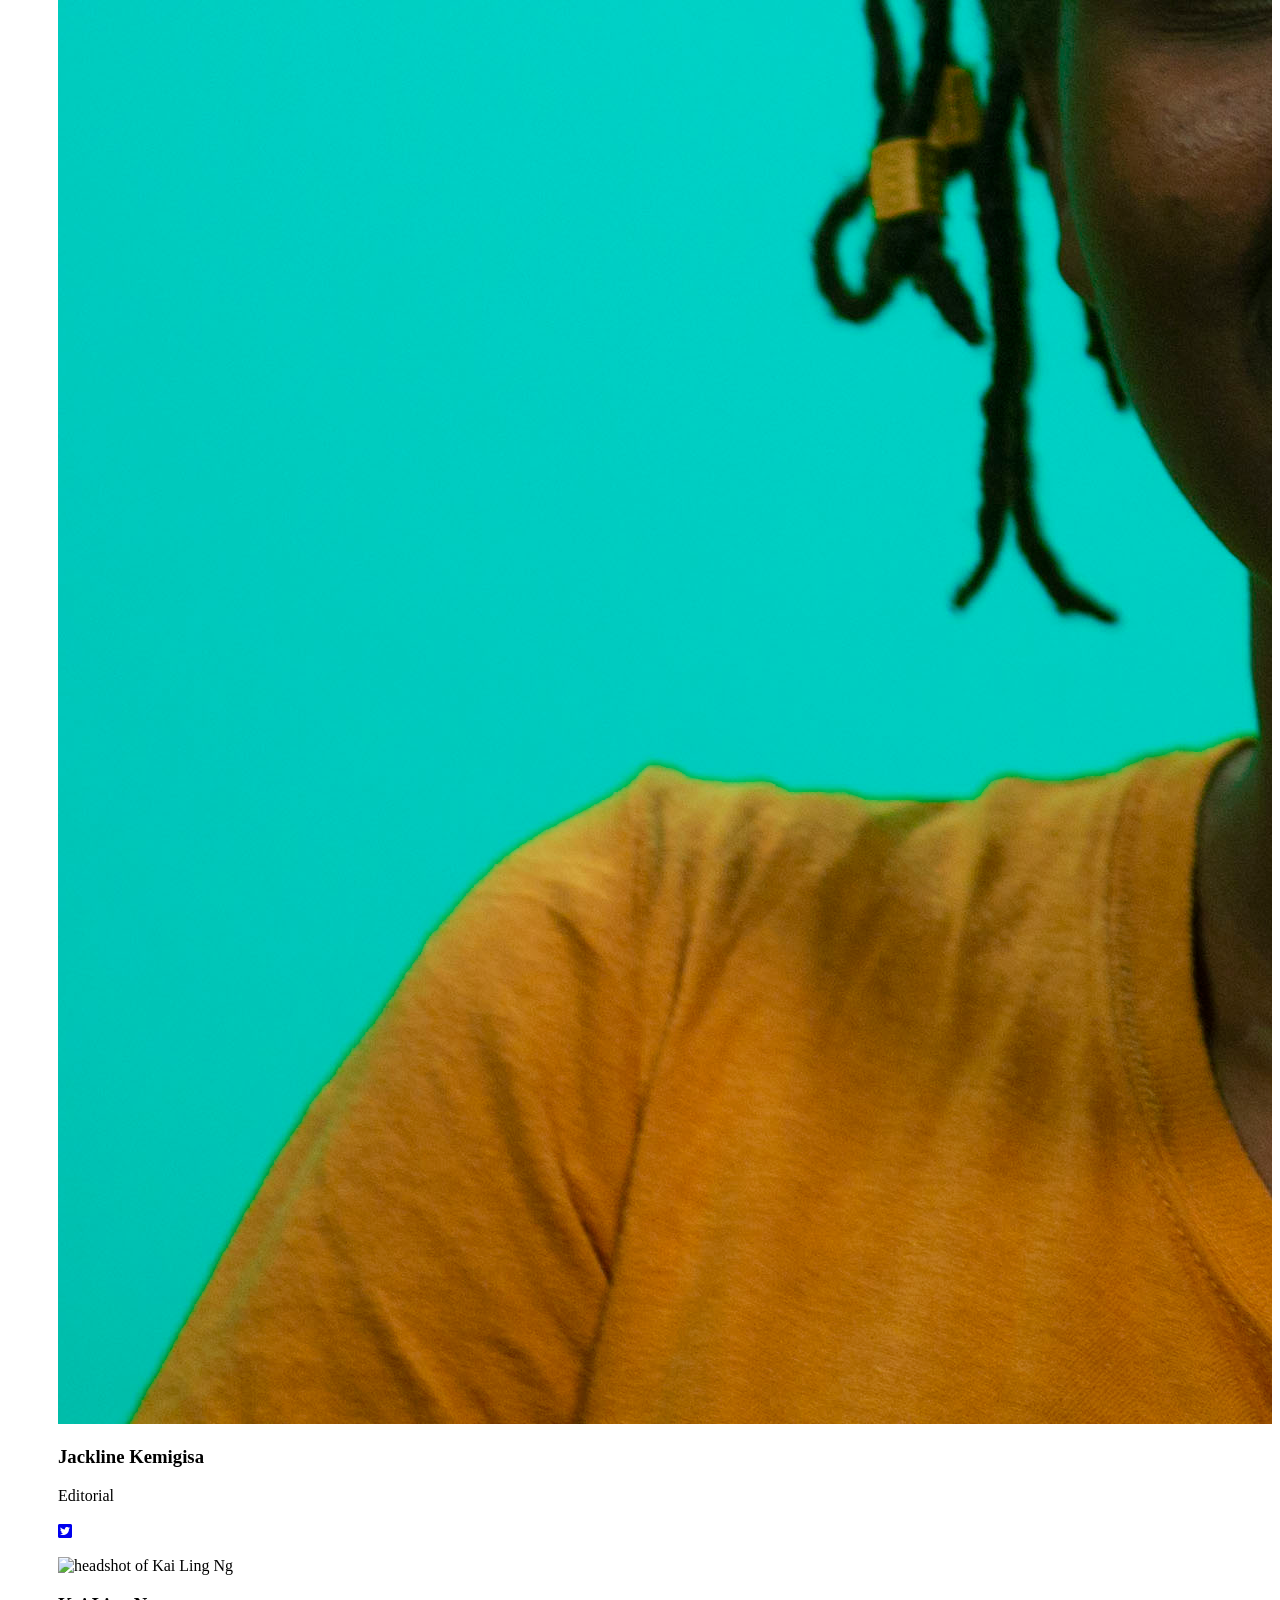
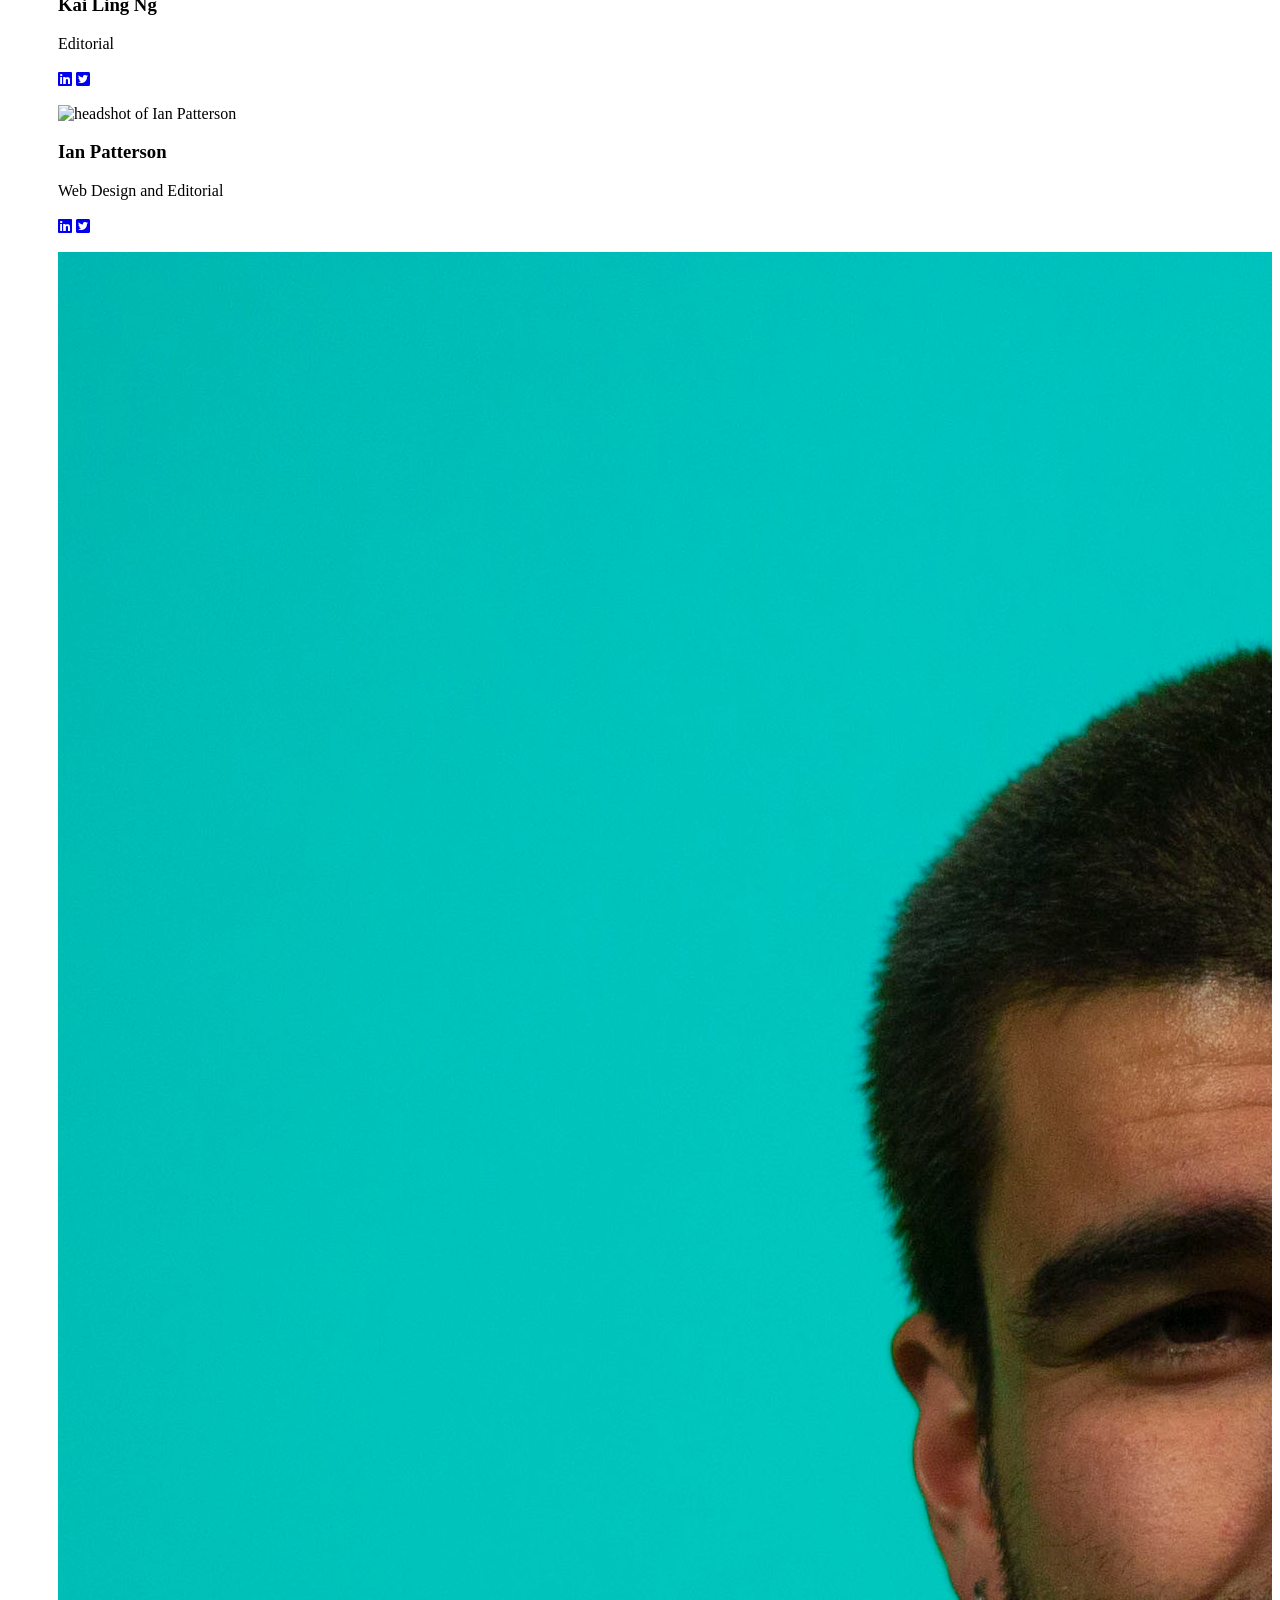
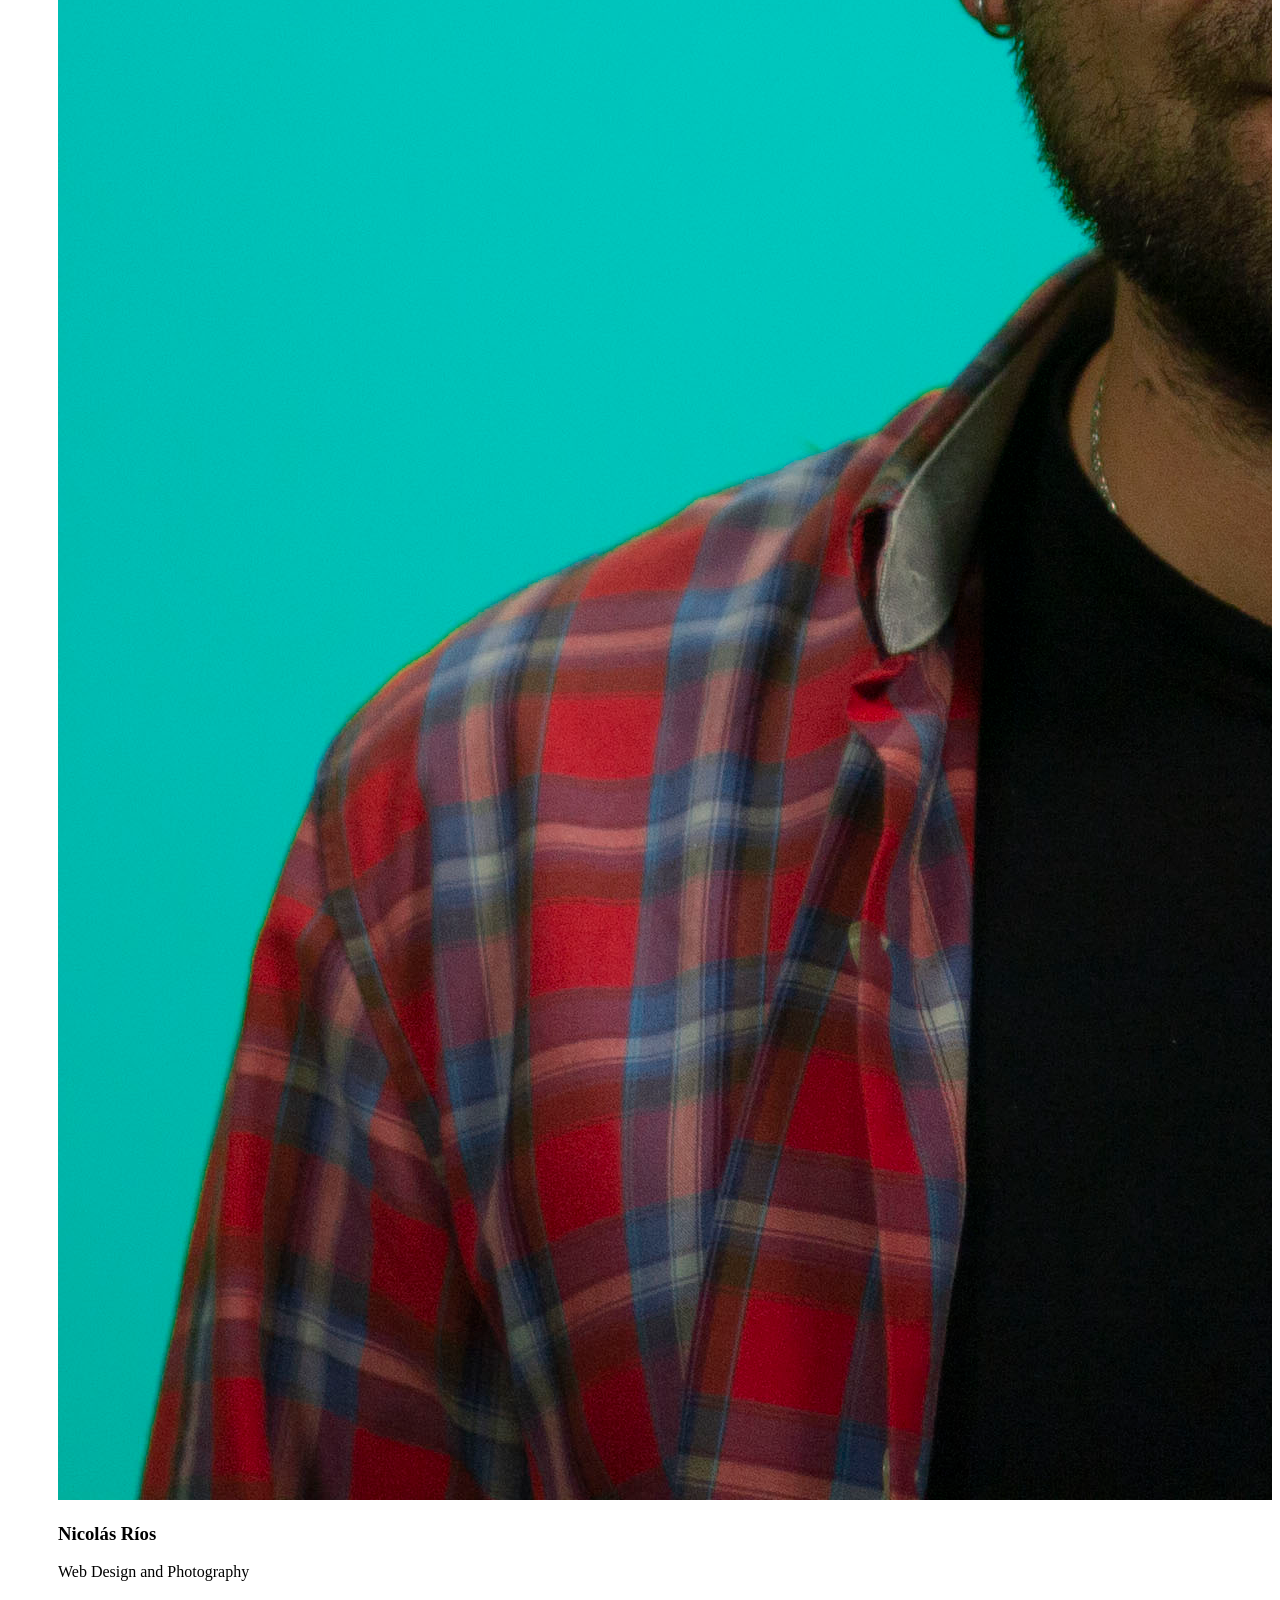
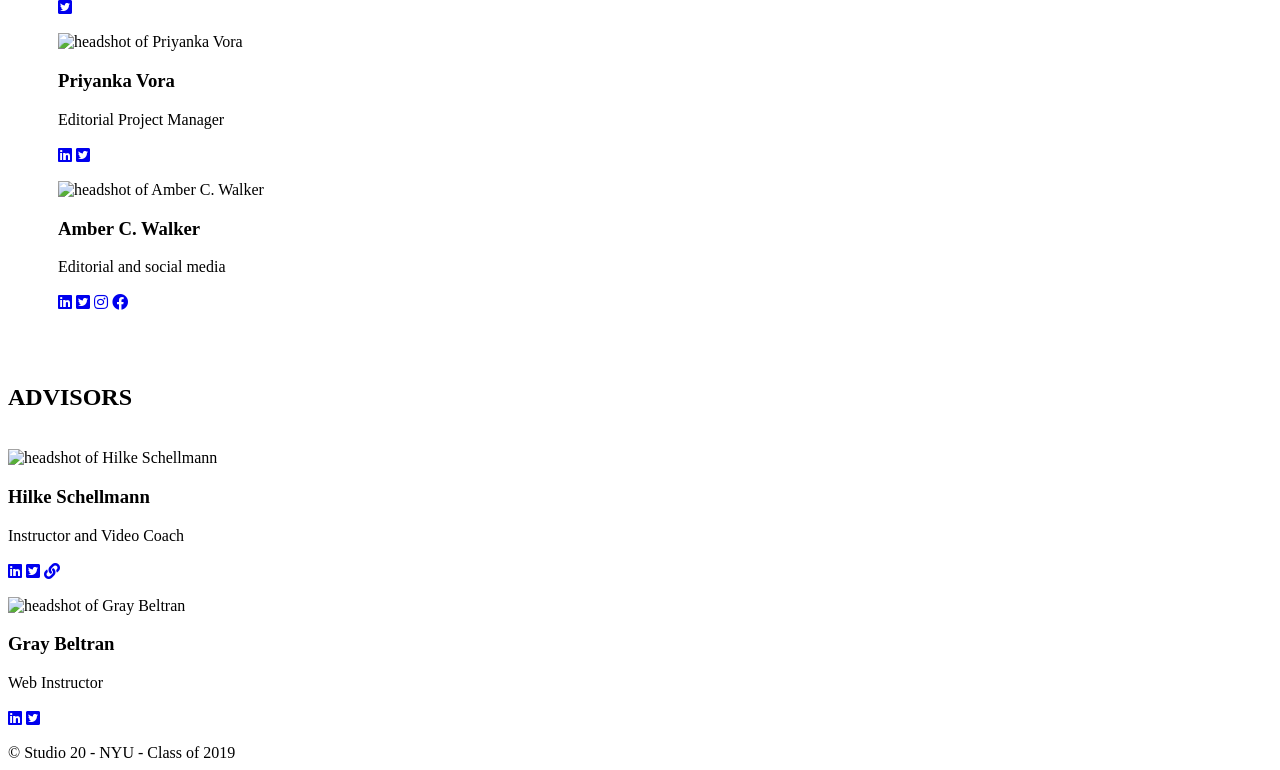
==== commit fa973956: "fixed timeline details and about description" ====
--- a/src/about.html
+++ b/src/about.html
@@ -39,8 +39,7 @@
   <div id="about-description">
     
 
-      <p style="text-align: left; color: #333">The Great Divide is a multimedia project that explores the extremes of education, labor, housing, and identity disparities through the personal narratives of ten New York City residents. In this project you will experience a series of opposing vignettes that showcase the extremes of New York City in the fields of immigration, identity, age, education and housing.<br>
-      The Great Divide was designed and produced by the graduate students in New York University’s Studio 20 program.</p>
+      <p style="text-align: left; color: #333">The Great Divide is a multimedia project that explores the extremes of education, labor, housing, and identity through the personal narratives of NYC's residents. Stories you will experience include a recent immigrant who is struggling to support his family versus a well-educated immigrant who lives handsomely. And a drag queen coming to terms with her sexuality, versus a pastor preaching against homosexuality. The Great Divide was designed and produced by the graduate students at New York University’s Studio 20 program.</p>
 
 
   </div>
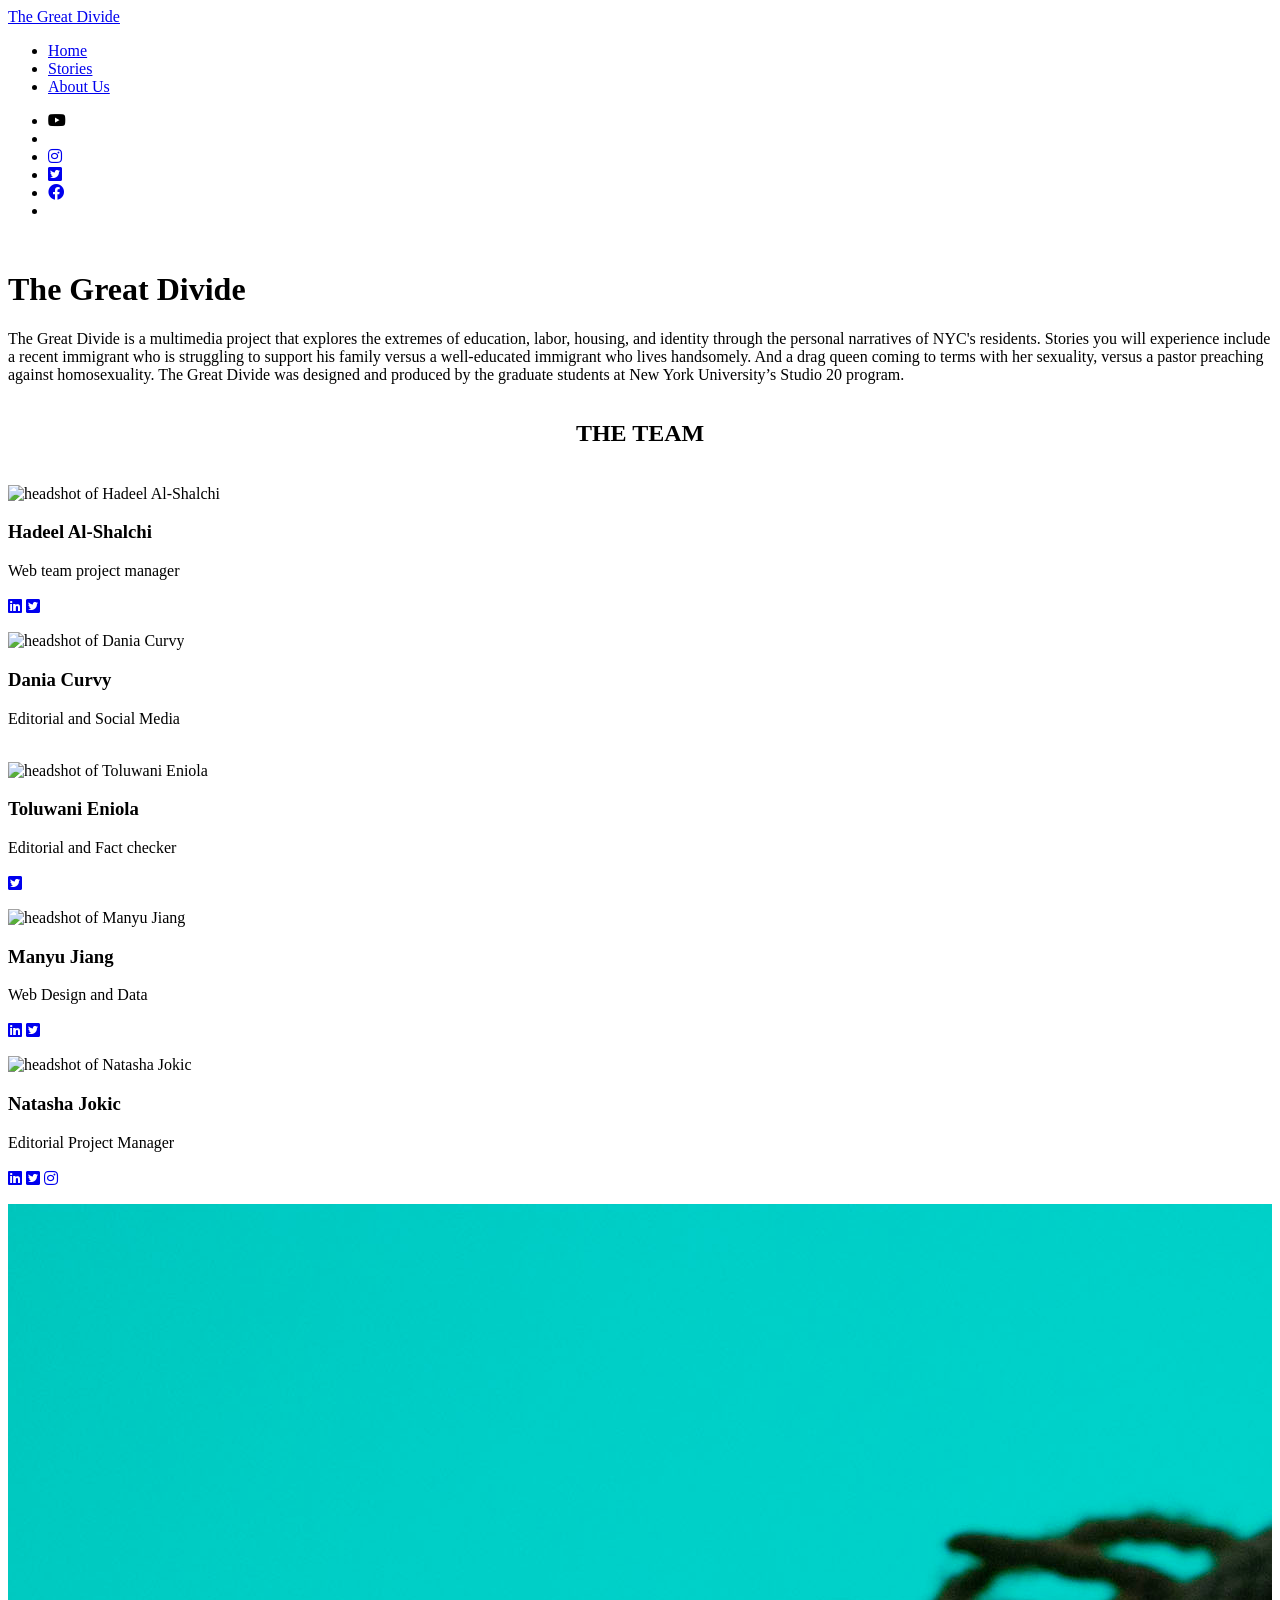
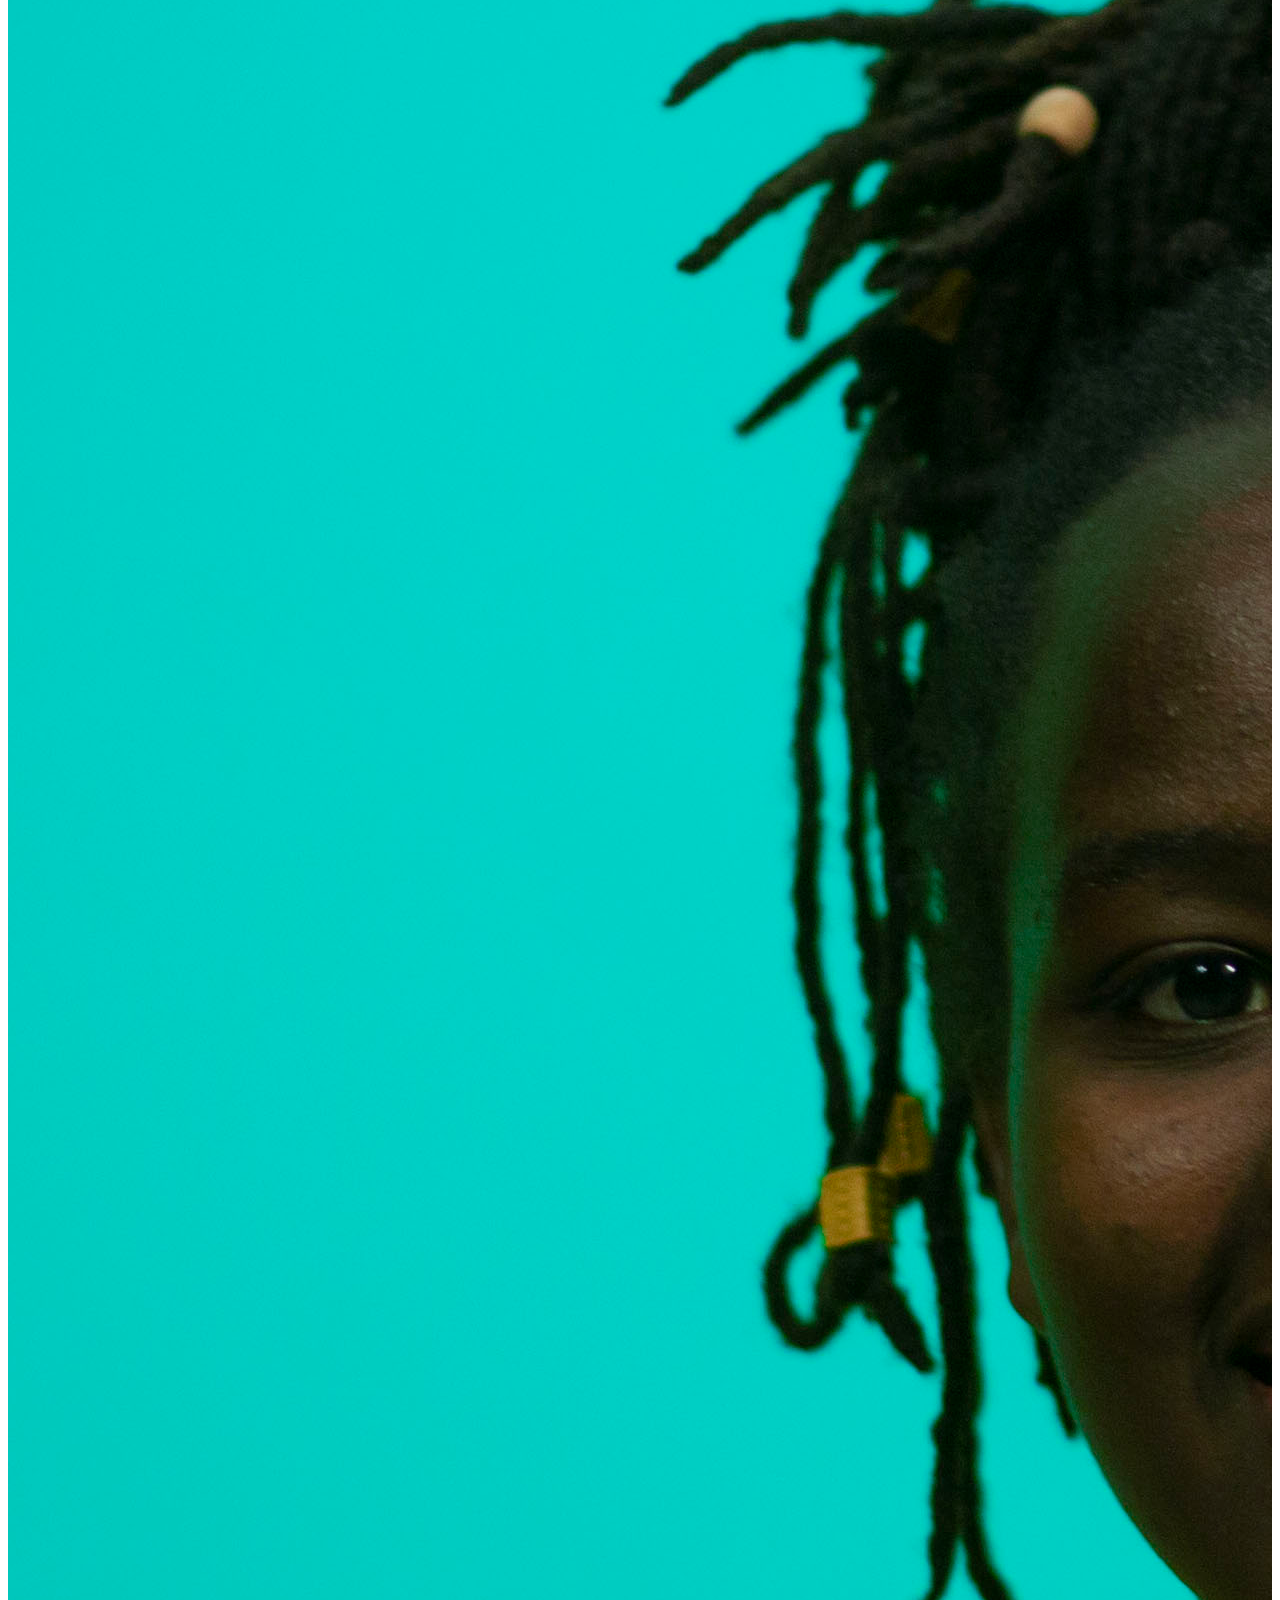
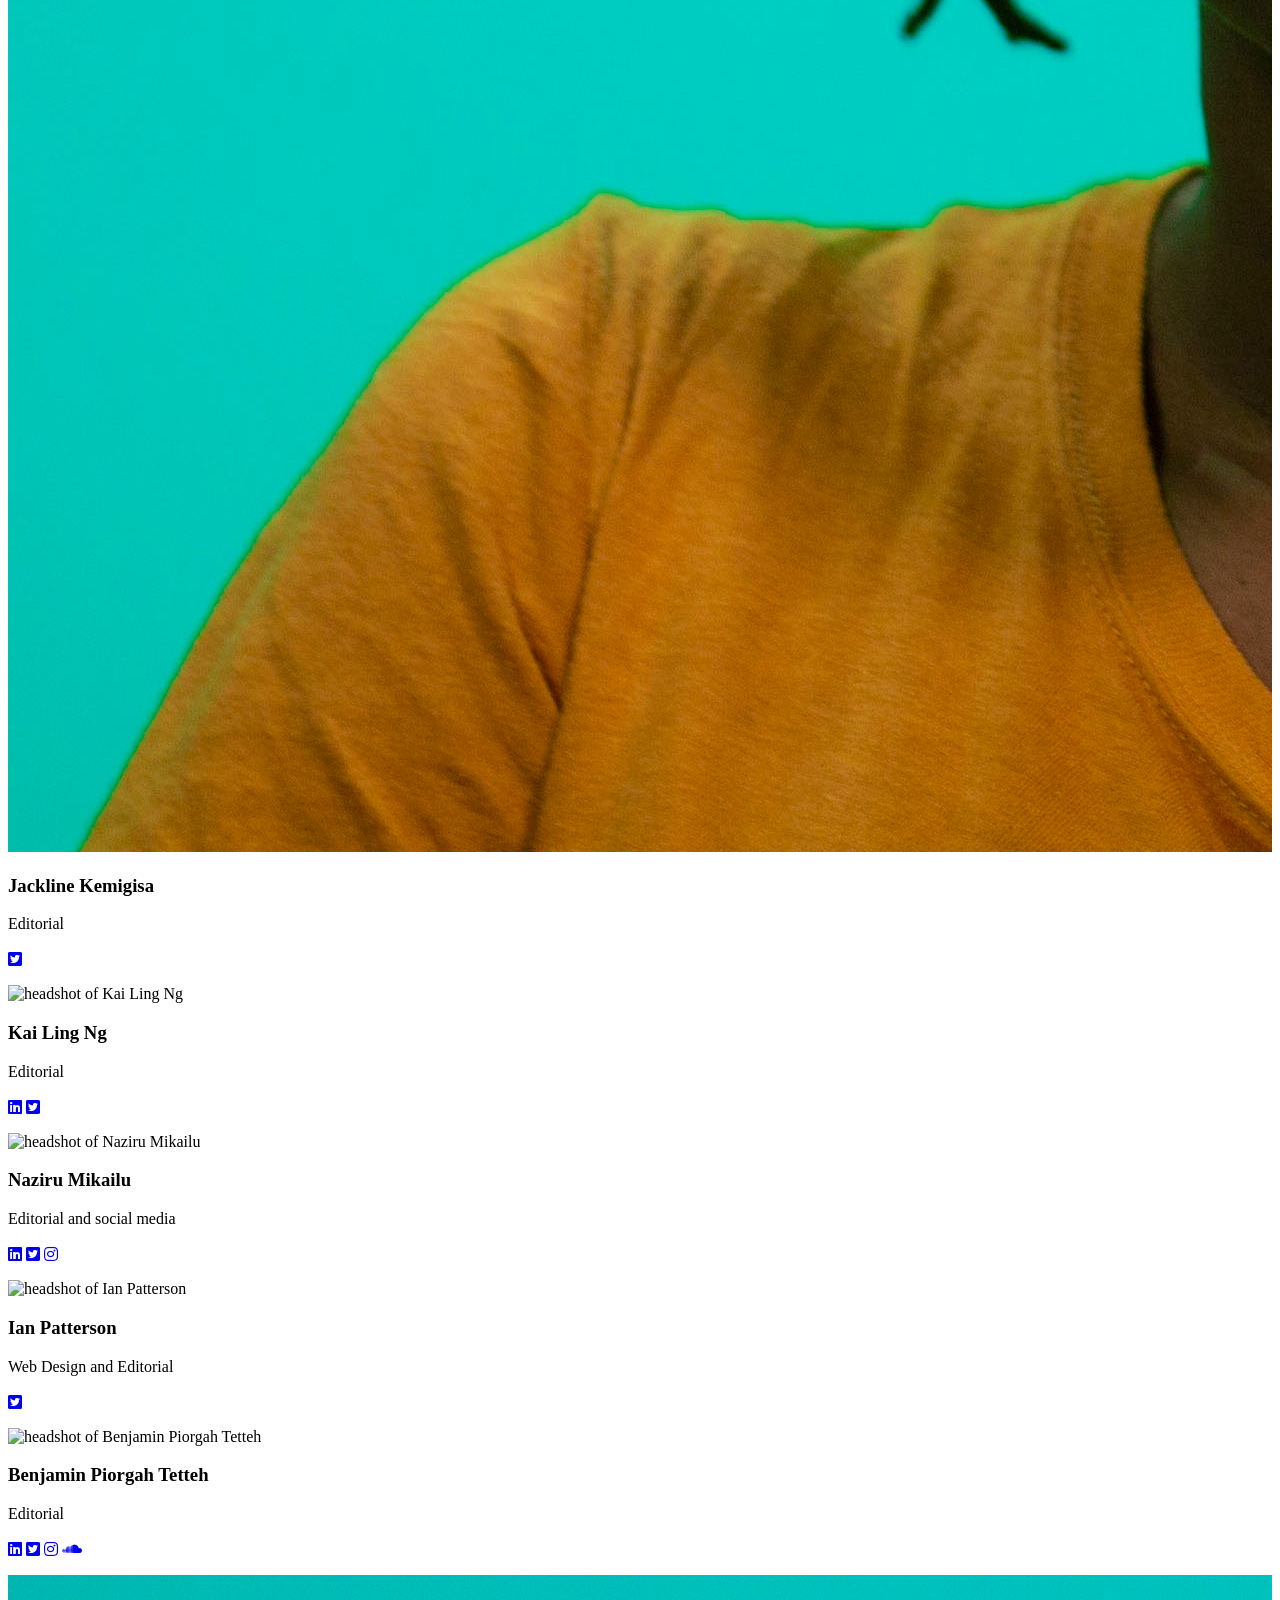
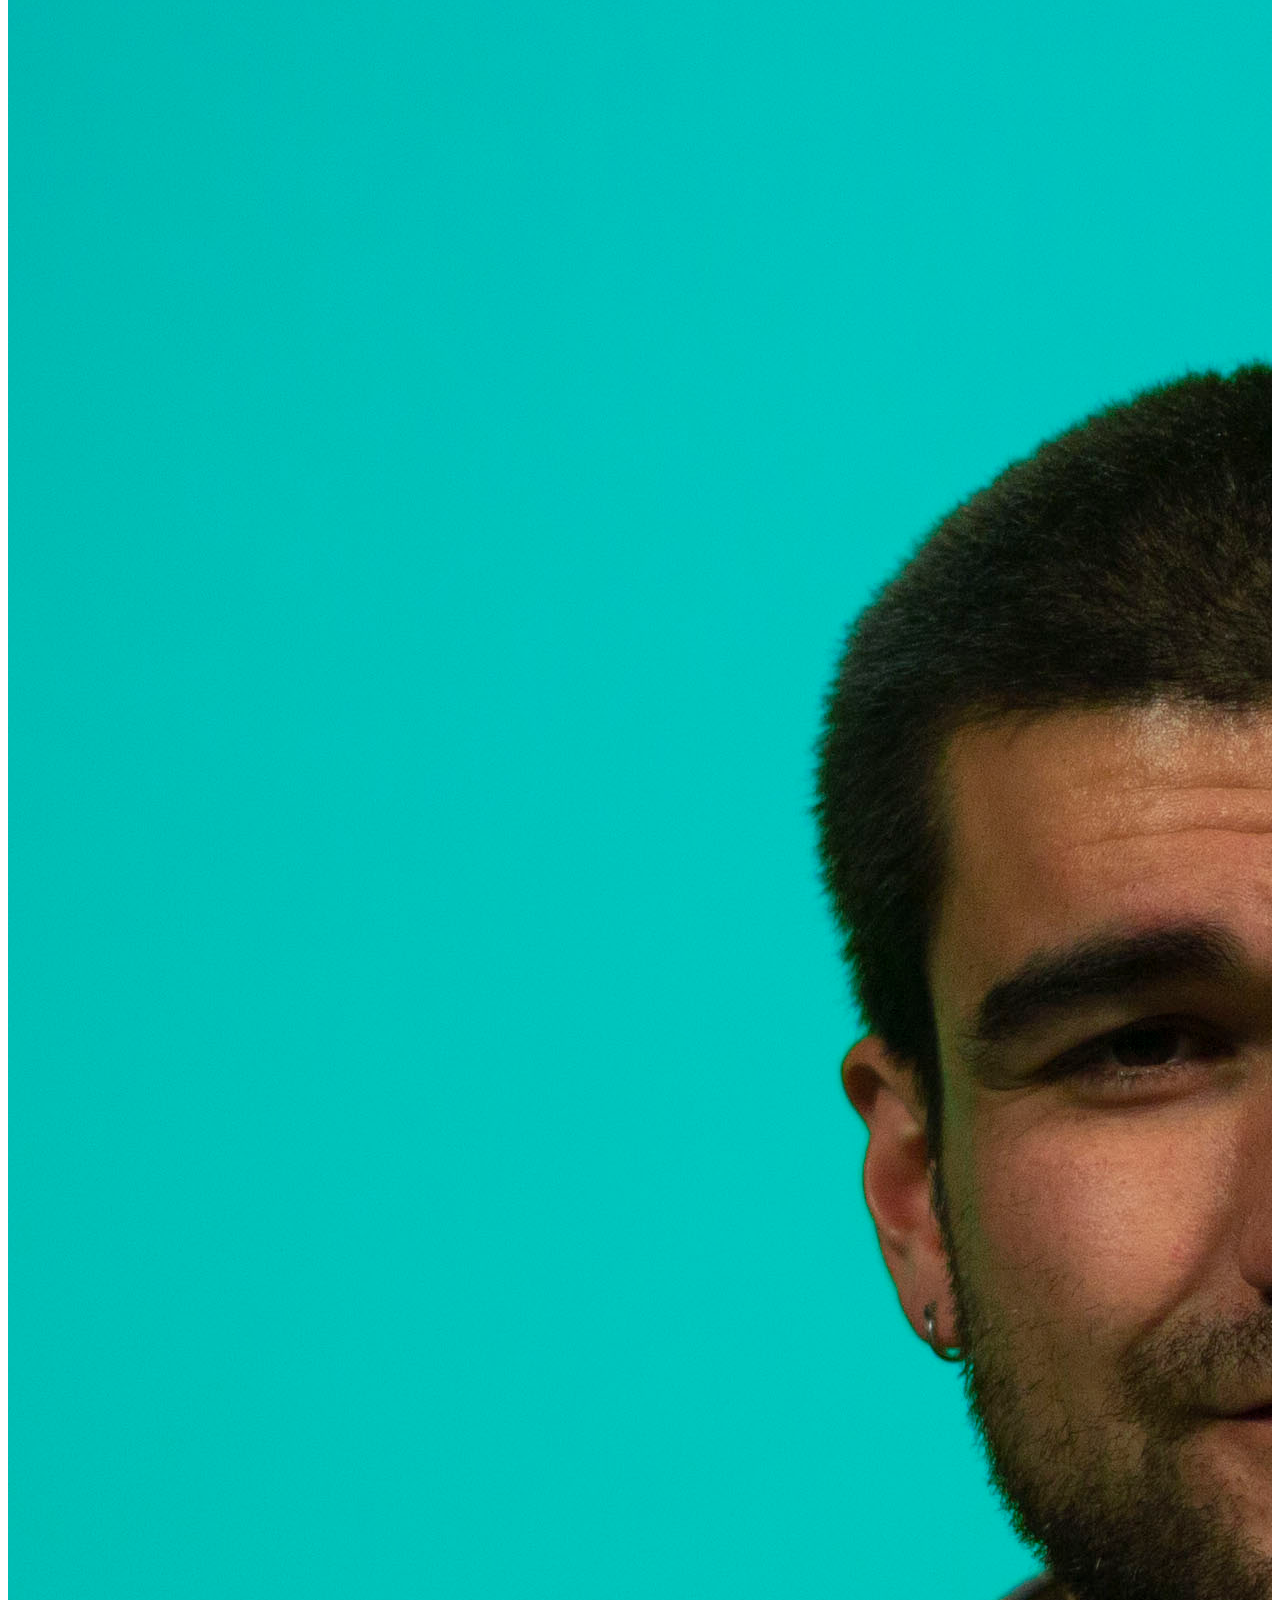
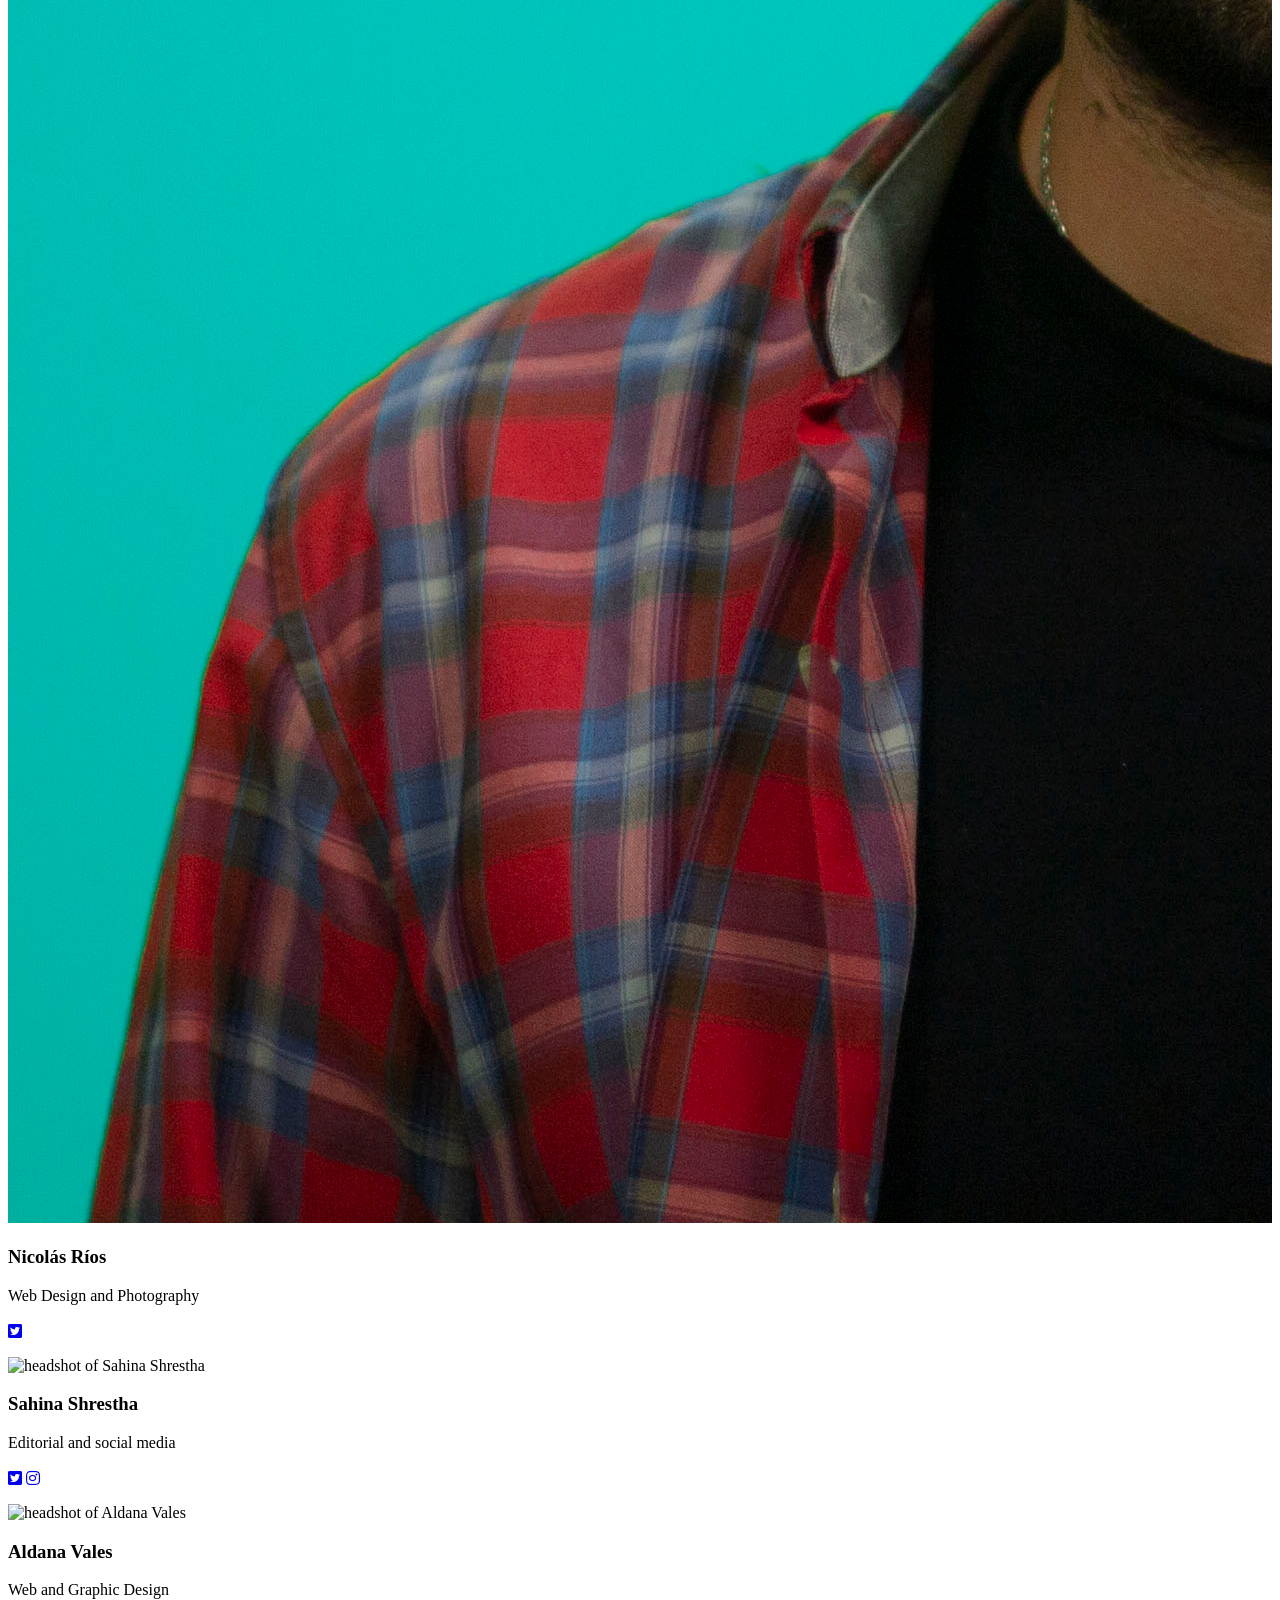
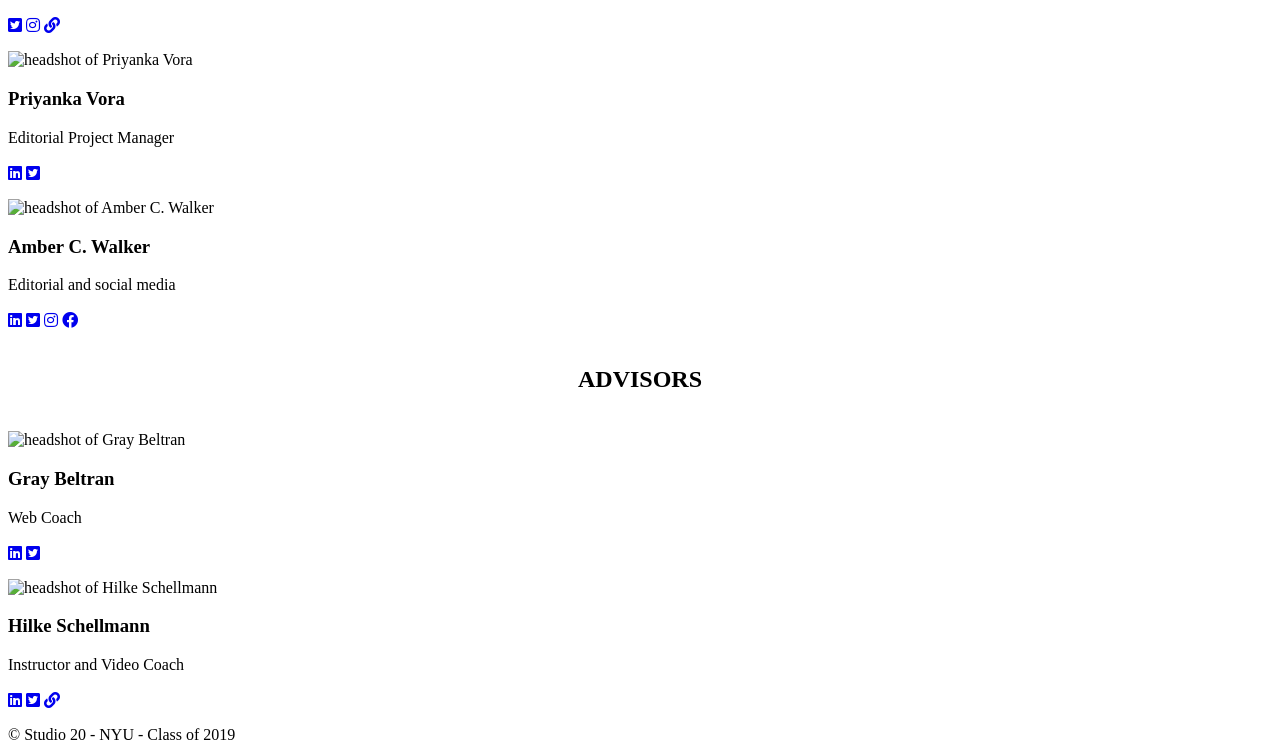
==== commit 0c2f7f74: "added phone style to about page" ====
--- a/src/about.html
+++ b/src/about.html
@@ -39,7 +39,7 @@
   <div id="about-description">
     
 
-      <p style="text-align: left; color: #333">The Great Divide is a multimedia project that explores the extremes of education, labor, housing, and identity through the personal narratives of NYC's residents. Stories you will experience include a recent immigrant who is struggling to support his family versus a well-educated immigrant who lives handsomely. And a drag queen coming to terms with her sexuality, versus a pastor preaching against homosexuality. The Great Divide was designed and produced by the graduate students at New York University’s Studio 20 program.</p>
+      <p style="text-align: left;">The Great Divide is a multimedia project that explores the extremes of education, labor, housing, and identity through the personal narratives of NYC's residents. Stories you will experience include a recent immigrant who is struggling to support his family versus a well-educated immigrant who lives handsomely. And a drag queen coming to terms with her sexuality, versus a pastor preaching against homosexuality. The Great Divide was designed and produced by the graduate students at New York University’s Studio 20 program.</p>
 
 
   </div>
@@ -48,9 +48,10 @@
 
 <div id="about-body" style="overflow: hidden; position: center;">
   
-      <h2 style="text-align: center;">THE TEAM</h2>
-
-<div style="padding-left: 50px">
+      <h2 style="text-align: center;">THE TEAM</h2><br>
+
+<div style="padding-left: 50px, padding-right: 50px;">
+
 
 <!-- member-->  
     <div class="team-member">
@@ -87,7 +88,41 @@
       </p>
     </div>
 
-        <!-- member-->  
+
+  <!-- member-->  
+    <div class="team-member">
+      <img class="team-photo" src="images/Tasha.jpg" alt="headshot of Natasha Jokic">
+      <h3>Natasha Jokic</h3>
+      <p>Editorial Project Manager<br><br>
+          <a href="https://www.linkedin.com/in/natasha-jokic/" target="_blank"><i class="fab fa-linkedin"></i></a>
+          <a href="https://www.twitter.com/jokictasha" target="_blank"><span class="fab fa-twitter-square"></span></a>
+          <a href="https://www.instagram.com/tashjokic" target="_blank"><span class="fab fa-instagram"></span></a>
+      </p>
+    </div>
+
+
+  <!-- member-->  
+    <div class="team-member">
+      <img class="team-photo" src="images/jackie.jpg" alt="headshot of Jackline Kemigisa">
+      <h3>Jackline Kemigisa</h3>
+      <p>Editorial<br><br>
+          <a href="https://www.twitter.com/jackykemigisa " target="_blank"><span class="fab fa-twitter-square"></span></a>
+      </p>
+    </div>
+
+
+  <!-- member-->  
+    <div class="team-member">
+      <img class="team-photo" src="images/kai.jpg" alt="headshot of Kai Ling Ng">
+      <h3>Kai Ling Ng</h3>
+      <p>Editorial<br><br>
+          <a href="https://www.linkedin.com/in/hadeel-al-shalchi-a9320182/" target="_blank"><i class="fab fa-linkedin"></i></a>
+          <a href="https://www.twitter.com/hadeelalsh" target="_blank"><span class="fab fa-twitter-square"></span></a>
+      </p>
+    </div>
+
+
+  <!-- member-->  
     <div class="team-member">
       <img class="team-photo" src="images/naz.jpg" alt="headshot of Naziru Mikailu">
       <h3>Naziru Mikailu</h3>
@@ -98,7 +133,17 @@
       </p>
     </div>
 
-    <!-- member-->  
+
+  <!-- member-->  
+    <div class="team-member">
+      <img class="team-photo" src="images/ian.jpg" alt="headshot of Ian Patterson">
+      <h3>Ian Patterson</h3>
+      <p>Web Design and Editorial<br><br>
+          <a href="https://www.twitter.com/ian_patterson" target="_blank"><span class="fab fa-twitter-square"></span></a>
+      </p>
+    </div>
+
+  <!-- member-->  
     <div class="team-member">
       <img class="team-photo" src="images/Benjie.png" alt="headshot of Benjamin Piorgah Tetteh">
       <h3>Benjamin Piorgah Tetteh</h3>
@@ -110,7 +155,18 @@
       </p>
     </div>
 
-    <!-- member-->  
+
+  <!-- member-->
+    <div class="team-member">
+      <img class="team-photo" src="images/nico.jpg" alt="headshot of Nicolas Rios">
+      <h3>Nicolás Ríos</h3>
+      <p>Web Design and Photography<br><br>
+        <a href="https://www.twitter.com/nicorios" target="_blank"><span class="fab fa-twitter-square"></span></a>
+      </p>
+    </div>
+
+  
+  <!-- member-->  
     <div class="team-member">
       <img class="team-photo" src="images/sahina.png" alt="headshot of Sahina Shrestha">
       <h3>Sahina Shrestha</h3>
@@ -120,7 +176,8 @@
       </p>
     </div>
 
-    <!-- member-->  
+
+  <!-- member-->
     <div class="team-member">
       <img class="team-photo" src="images/aldana.jpg" alt="headshot of Aldana Vales">
       <h3>Aldana Vales</h3>
@@ -131,62 +188,8 @@
       </p>
     </div>
 
-<!-- member-->  
-    <div class="team-member">
-      <img class="team-photo" src="images/Tasha.jpg" alt="headshot of Natasha Jokic">
-      <h3>Natasha Jokic</h3>
-      <p>Editorial Project Manager<br><br>
-          <a href="https://www.linkedin.com/in/natasha-jokic/" target="_blank"><i class="fab fa-linkedin"></i></a>
-          <a href="https://www.twitter.com/jokictasha" target="_blank"><span class="fab fa-twitter-square"></span></a>
-          <a href="https://www.instagram.com/tashjokic" target="_blank"><span class="fab fa-instagram"></span></a>
-      </p>
-    </div>
-
-
-<!-- member-->  
-    <div class="team-member">
-      <img class="team-photo" src="images/jackie.jpg" alt="headshot of Jackline Kemigisa">
-      <h3>Jackline Kemigisa</h3>
-      <p>Editorial<br><br>
-          <a href="https://www.twitter.com/jackykemigisa " target="_blank"><span class="fab fa-twitter-square"></span></a>
-      </p>
-    </div>
-
-
-<!-- member-->  
-    <div class="team-member">
-      <img class="team-photo" src="images/kai.jpg" alt="headshot of Kai Ling Ng">
-      <h3>Kai Ling Ng</h3>
-      <p>Editorial<br><br>
-          <a href="https://www.linkedin.com/in/hadeel-al-shalchi-a9320182/" target="_blank"><i class="fab fa-linkedin"></i></a>
-          <a href="https://www.twitter.com/hadeelalsh" target="_blank"><span class="fab fa-twitter-square"></span></a>
-      </p>
-    </div>
-
-
-<!-- member-->  
-    <div class="team-member">
-      <img class="team-photo" src="images/ian.jpg" alt="headshot of Ian Patterson">
-      <h3>Ian Patterson</h3>
-      <p>Web Design and Editorial<br><br>
-          <a href="https://www.linkedin.com/in/hadeel-al-shalchi-a9320182/" target="_blank"><i class="fab fa-linkedin"></i></a>
-          <a href="https://www.twitter.com/hadeelalsh" target="_blank"><span class="fab fa-twitter-square"></span></a>
-      </p>
-    </div>
-
-
-
-<!-- member-->  
-    <div class="team-member">
-      <img class="team-photo" src="images/nico.jpg" alt="headshot of Nicolas Rios">
-      <h3>Nicolás Ríos</h3>
-      <p>Web Design and Photography<br><br>
-        <a href="https://www.twitter.com/nicorios" target="_blank"><span class="fab fa-twitter-square"></span></a>
-      </p>
-    </div>
-
-
-<!-- member-->  
+
+  <!-- member-->  
     <div class="team-member">
       <img class="team-photo" src="images/priyanka.png" alt="headshot of Priyanka Vora">
       <h3>Priyanka Vora</h3>
@@ -196,7 +199,7 @@
       </p>
     </div>
 
-<!-- member-->  
+  <!-- member-->  
     <div class="team-member">
       <img class="team-photo" src="images/amber.jpg" alt="headshot of Amber C. Walker">
       <h3>Amber C. Walker</h3>
@@ -209,14 +212,26 @@
     </div>
 
 
-
-    <br>
-    <br>
 </div>
 
-      <h2>ADVISORS</h2><br>
-
-      <!-- member-->  
+</div>
+
+
+<div id="about-instructors" style="overflow: hidden; position: center">
+  <div style="padding-left: 50px, padding-right: 50px;">
+
+  <h2 style="text-align: center;">ADVISORS</h2><br>
+
+    <!-- member-->  
+    <div class="team-member">
+      <img class="team-photo" src="images/gray.jpg" alt="headshot of Gray Beltran">
+      <h3>Gray Beltran</h3>
+      <p>Web Coach<br><br>
+        <a href="https://www.linkedin.com/in/gray-beltran-6053b431" target="_blank"><i class="fab fa-linkedin"></i></a>
+        <a href="https://www.twitter.com/graybeltran"><span class="fab fa-twitter-square"></span></a></p>
+    </div>
+
+    <!-- member-->  
     <div class="team-member">
       <img class="team-photo" src="images/hilke.jpg" alt="headshot of Hilke Schellmann">
       <h3>Hilke Schellmann</h3>
@@ -227,15 +242,7 @@
       </p>
     </div>
 
-<!-- member-->  
-    <div class="team-member">
-      <img class="team-photo" src="images/gray.jpg" alt="headshot of Gray Beltran">
-      <h3>Gray Beltran</h3>
-      <p>Web Instructor<br><br>
-        <a href="https://www.linkedin.com/in/hadeel-al-shalchi-a9320182/" target="_blank"><i class="fab fa-linkedin"></i></a>
-        <a href="https://www.twitter.com/hadeelalsh"><span class="fab fa-twitter-square"></span></a></p>
-    </div>
-
+  </div>
 </div>
     
 <footer>
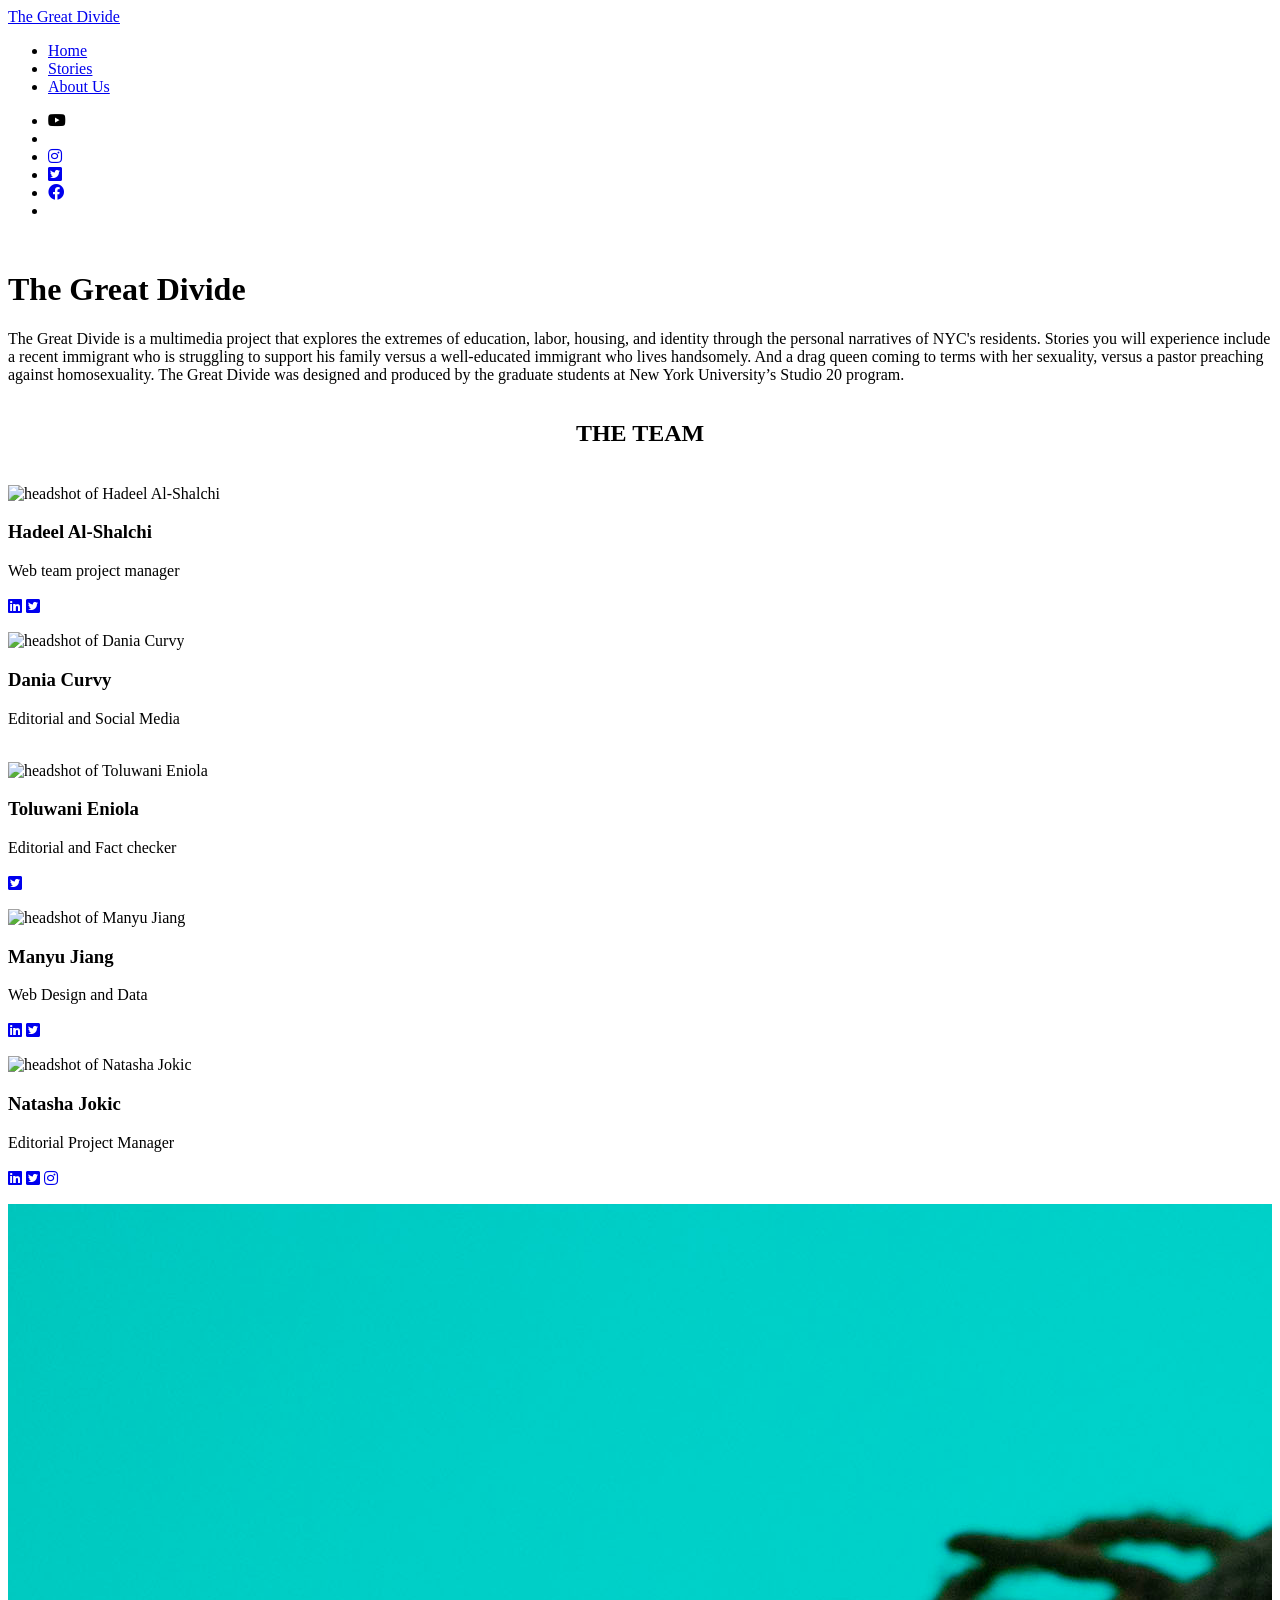
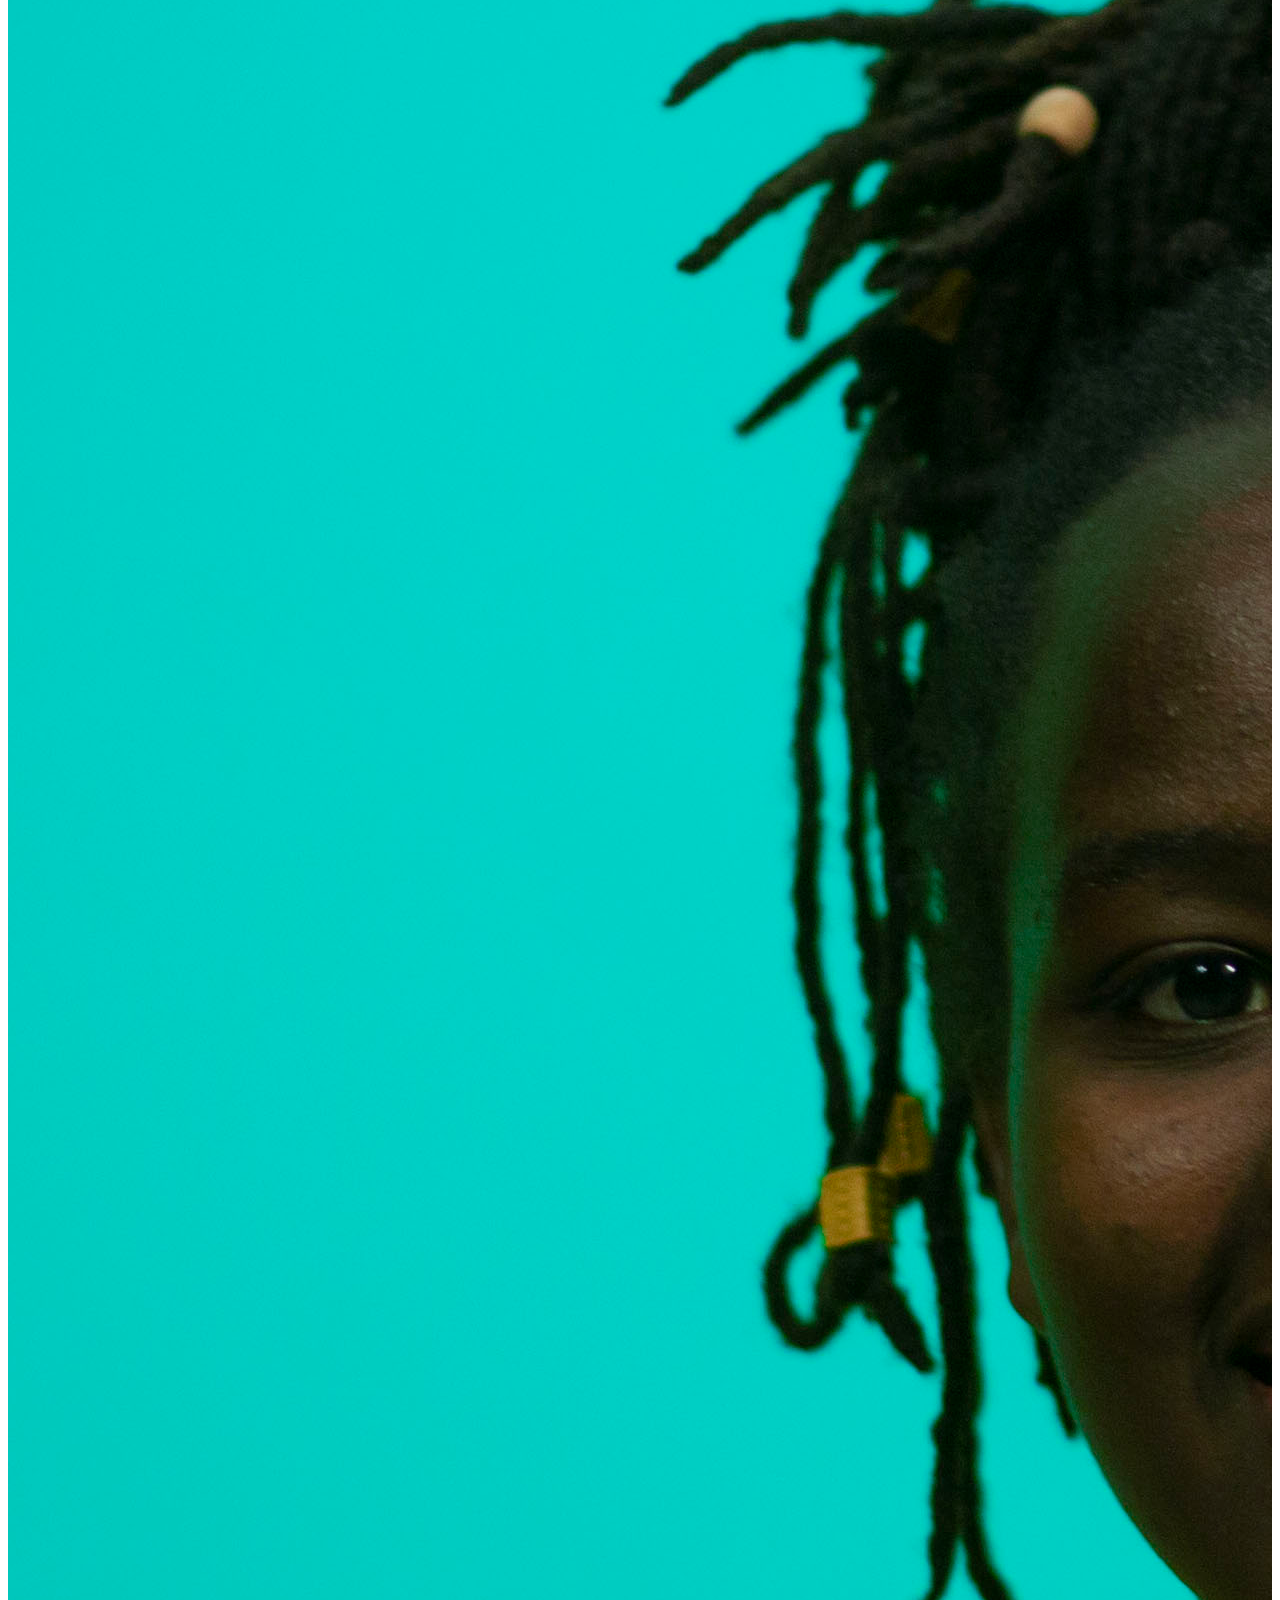
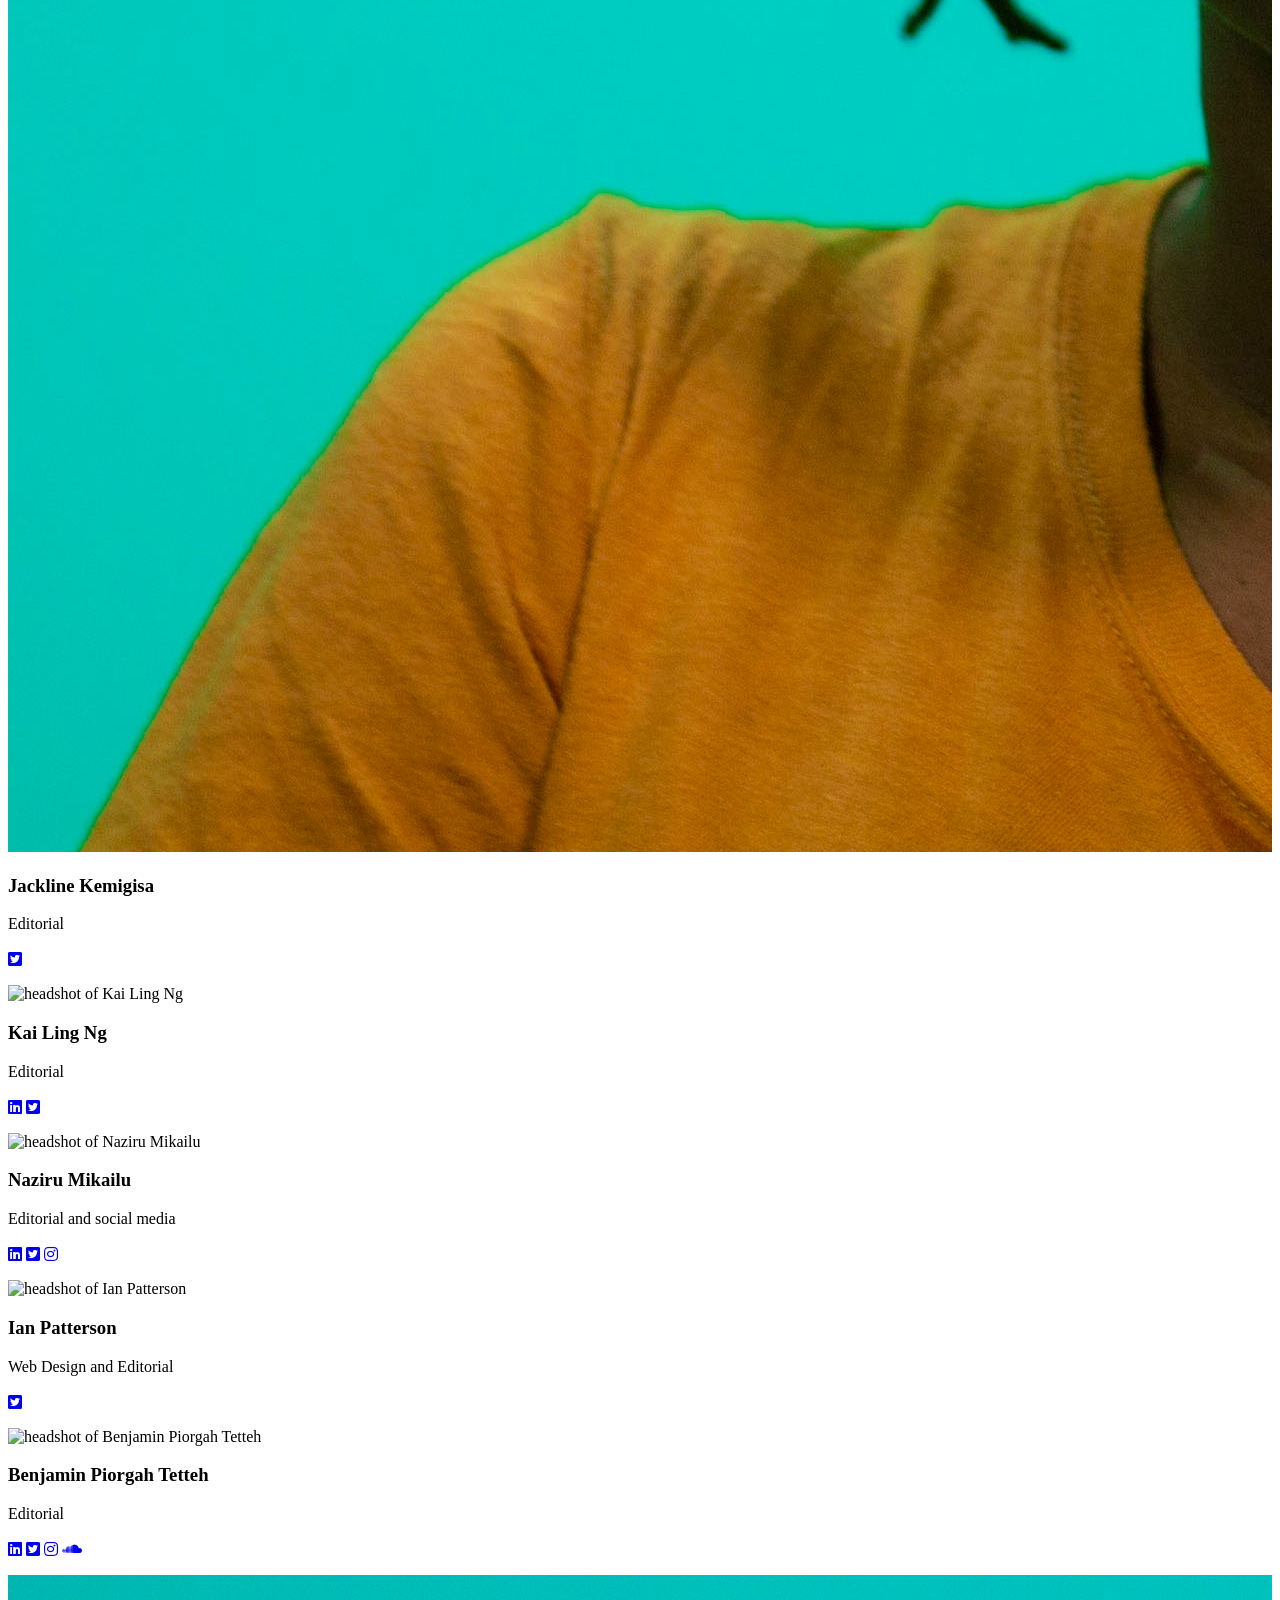
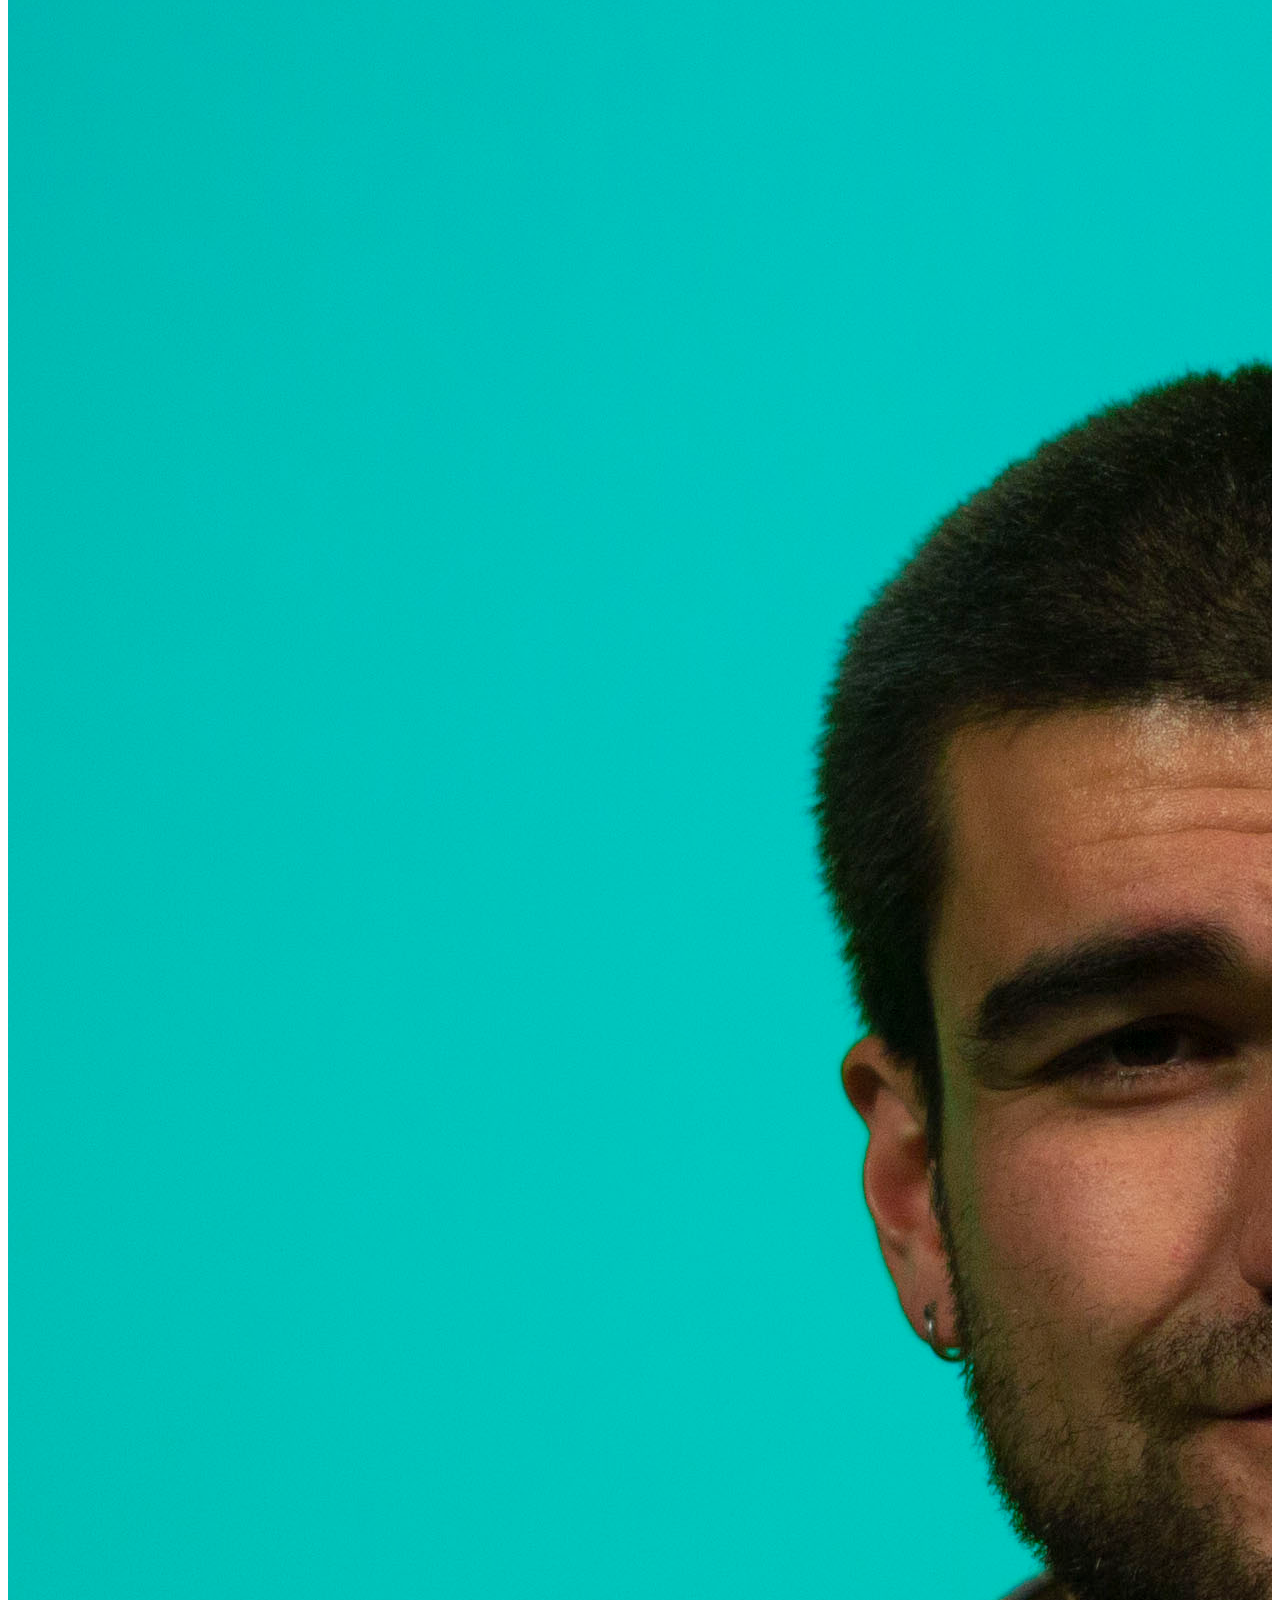
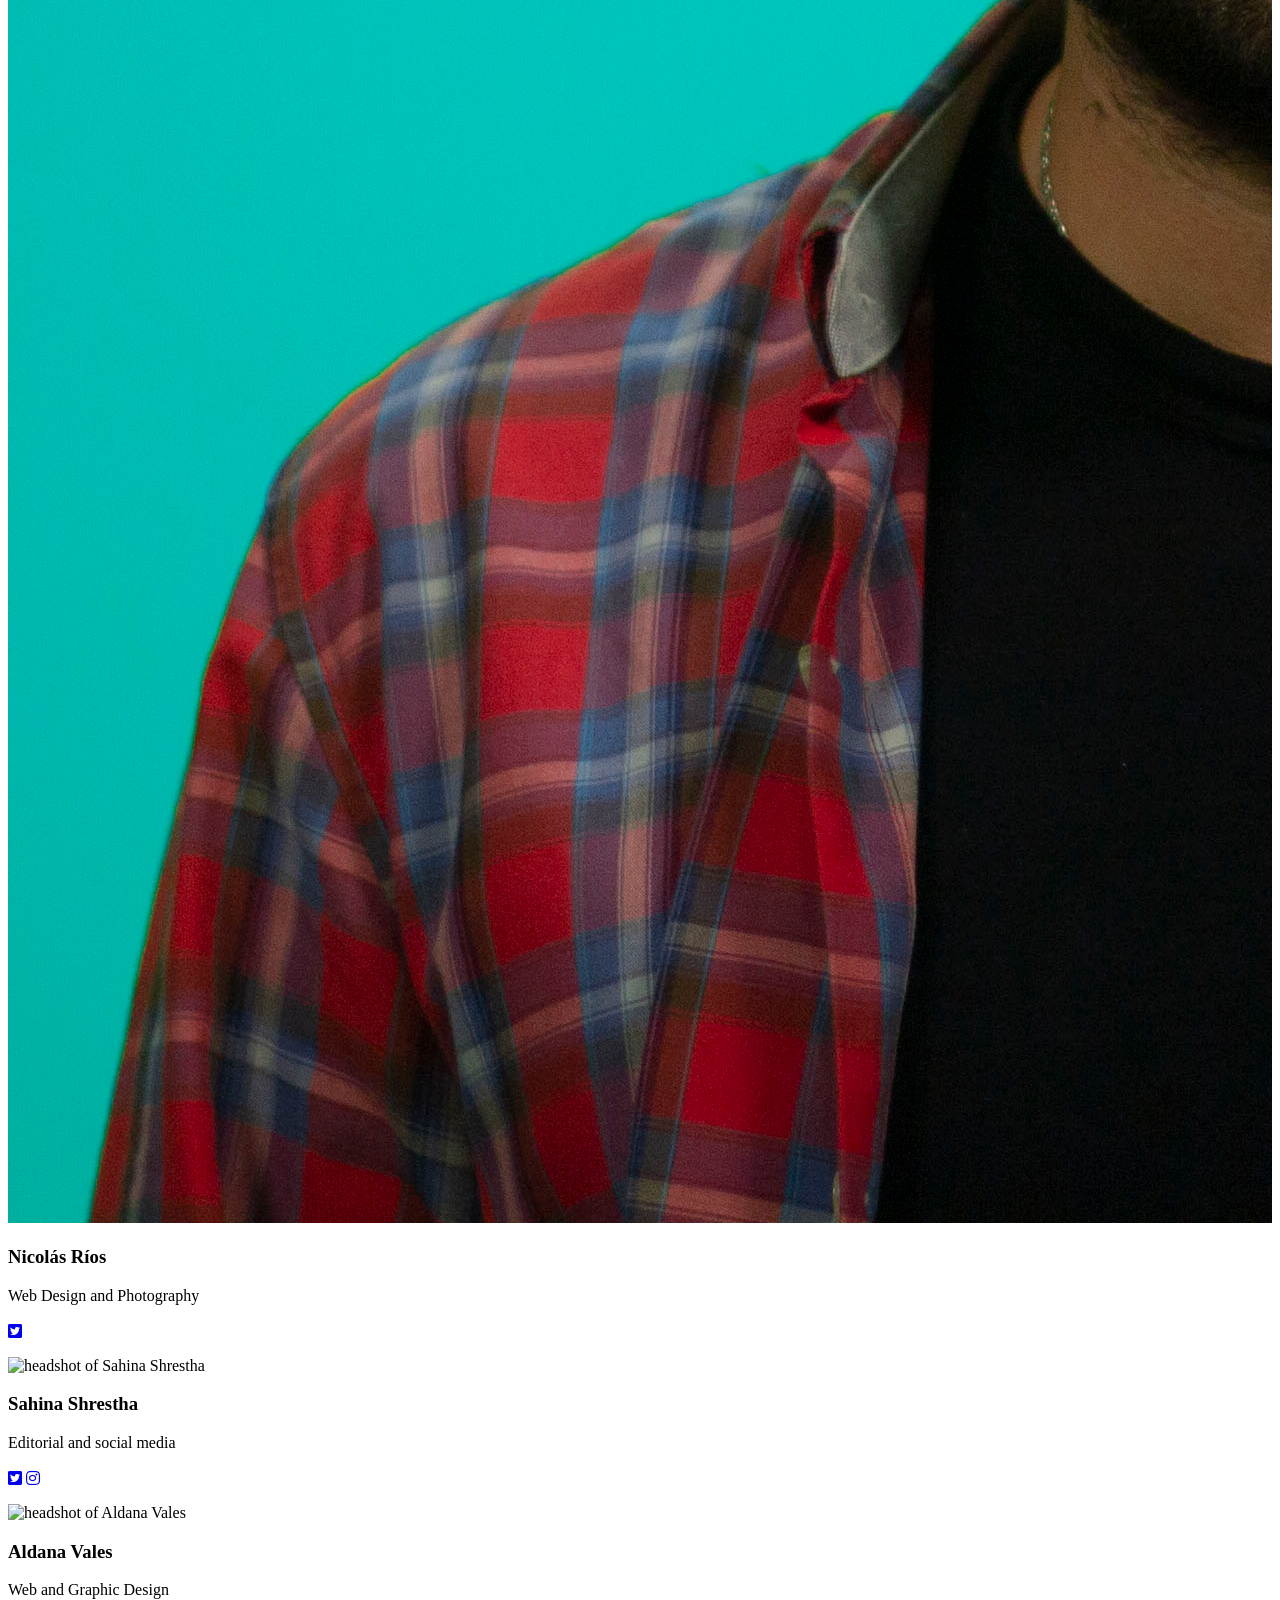
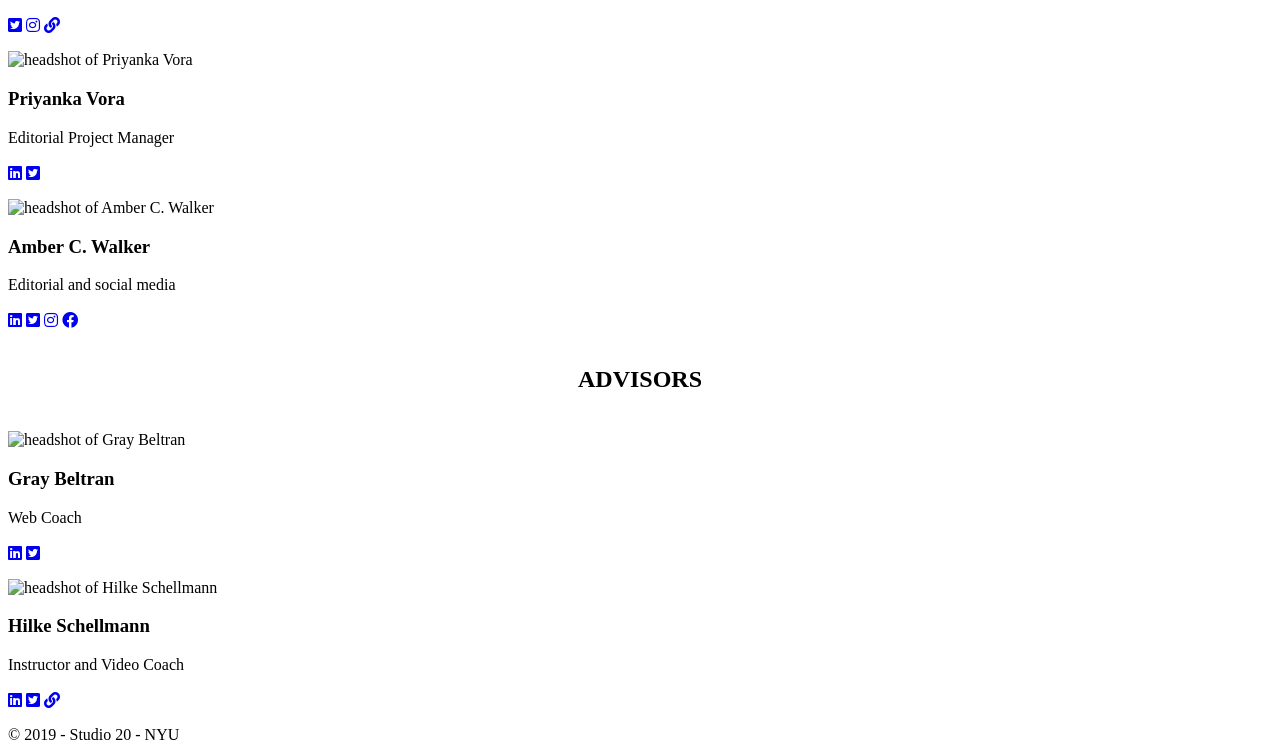
==== commit c4115c17: "changed about page style" ====
--- a/src/about.html
+++ b/src/about.html
@@ -246,7 +246,7 @@
 </div>
     
 <footer>
-© Studio 20 - NYU - Class of 2019
+© 2019 - Studio 20 - NYU
 </footer>
 
 </body>
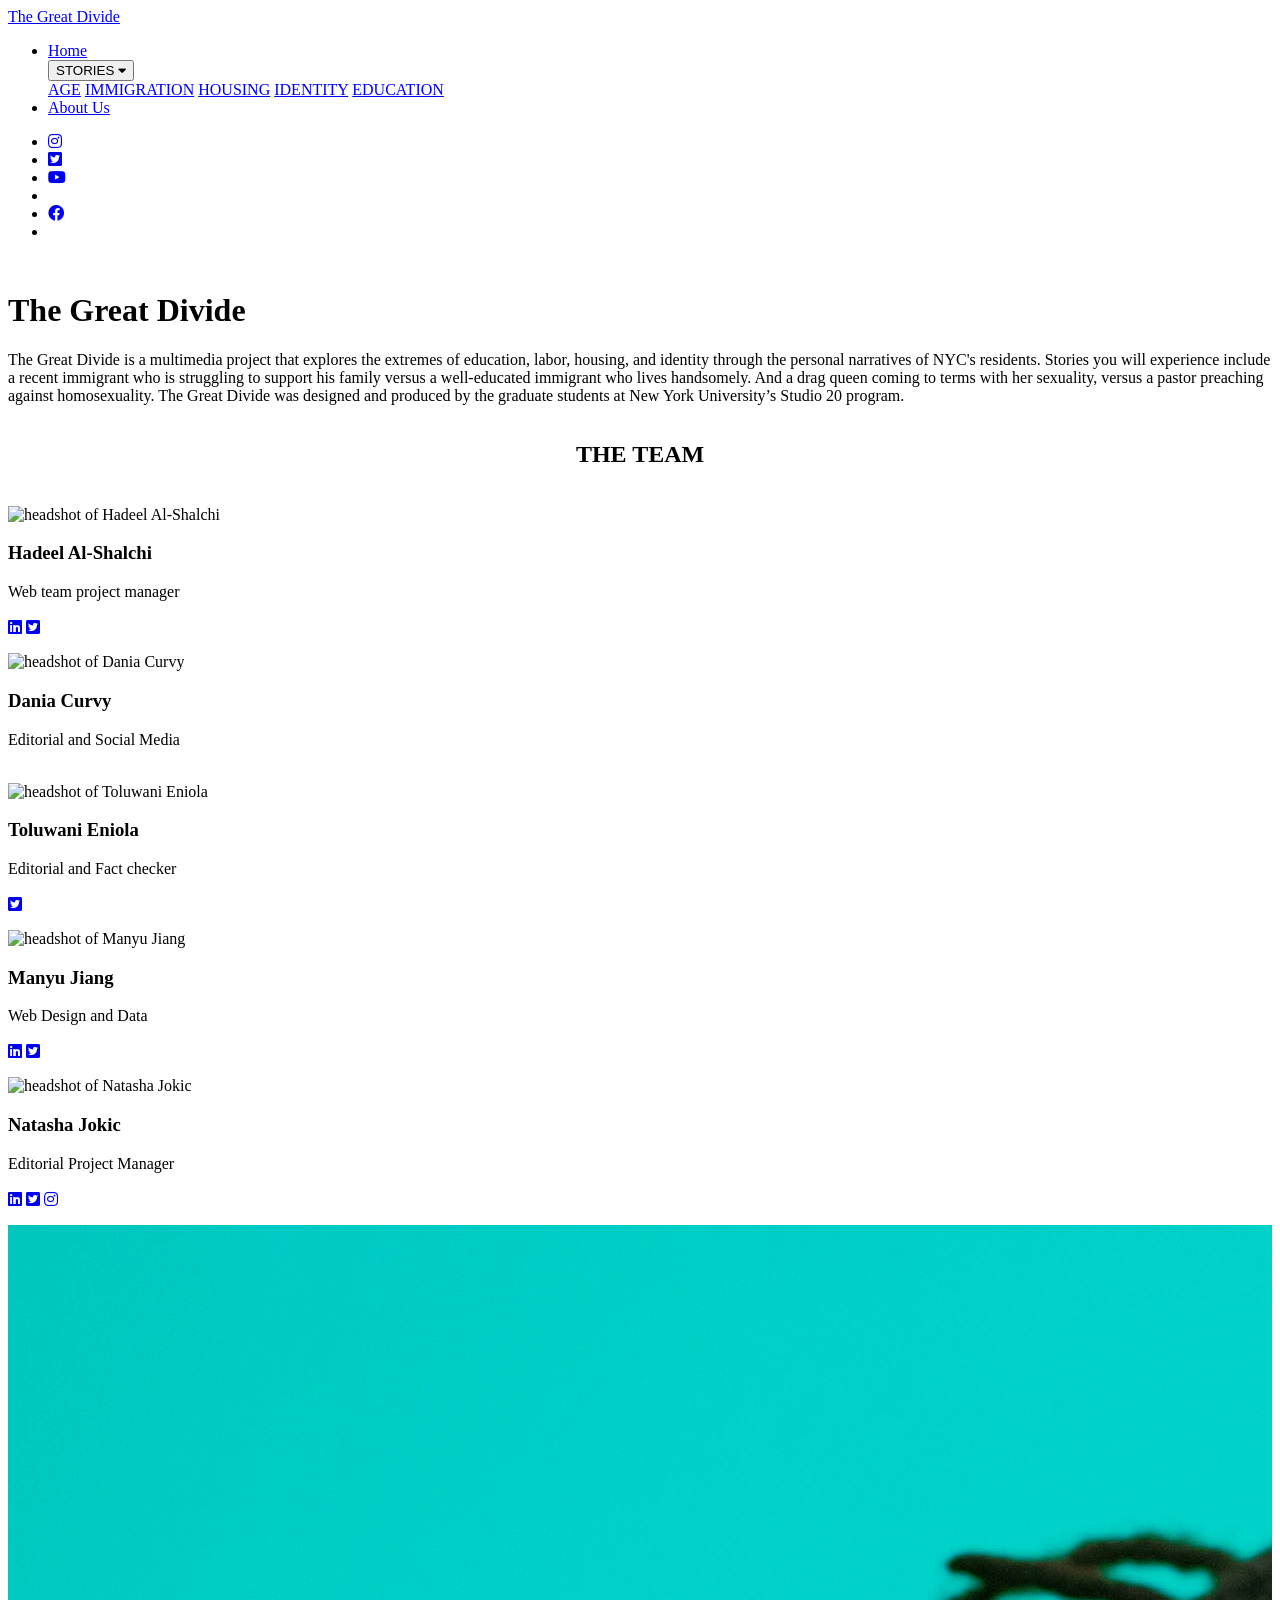
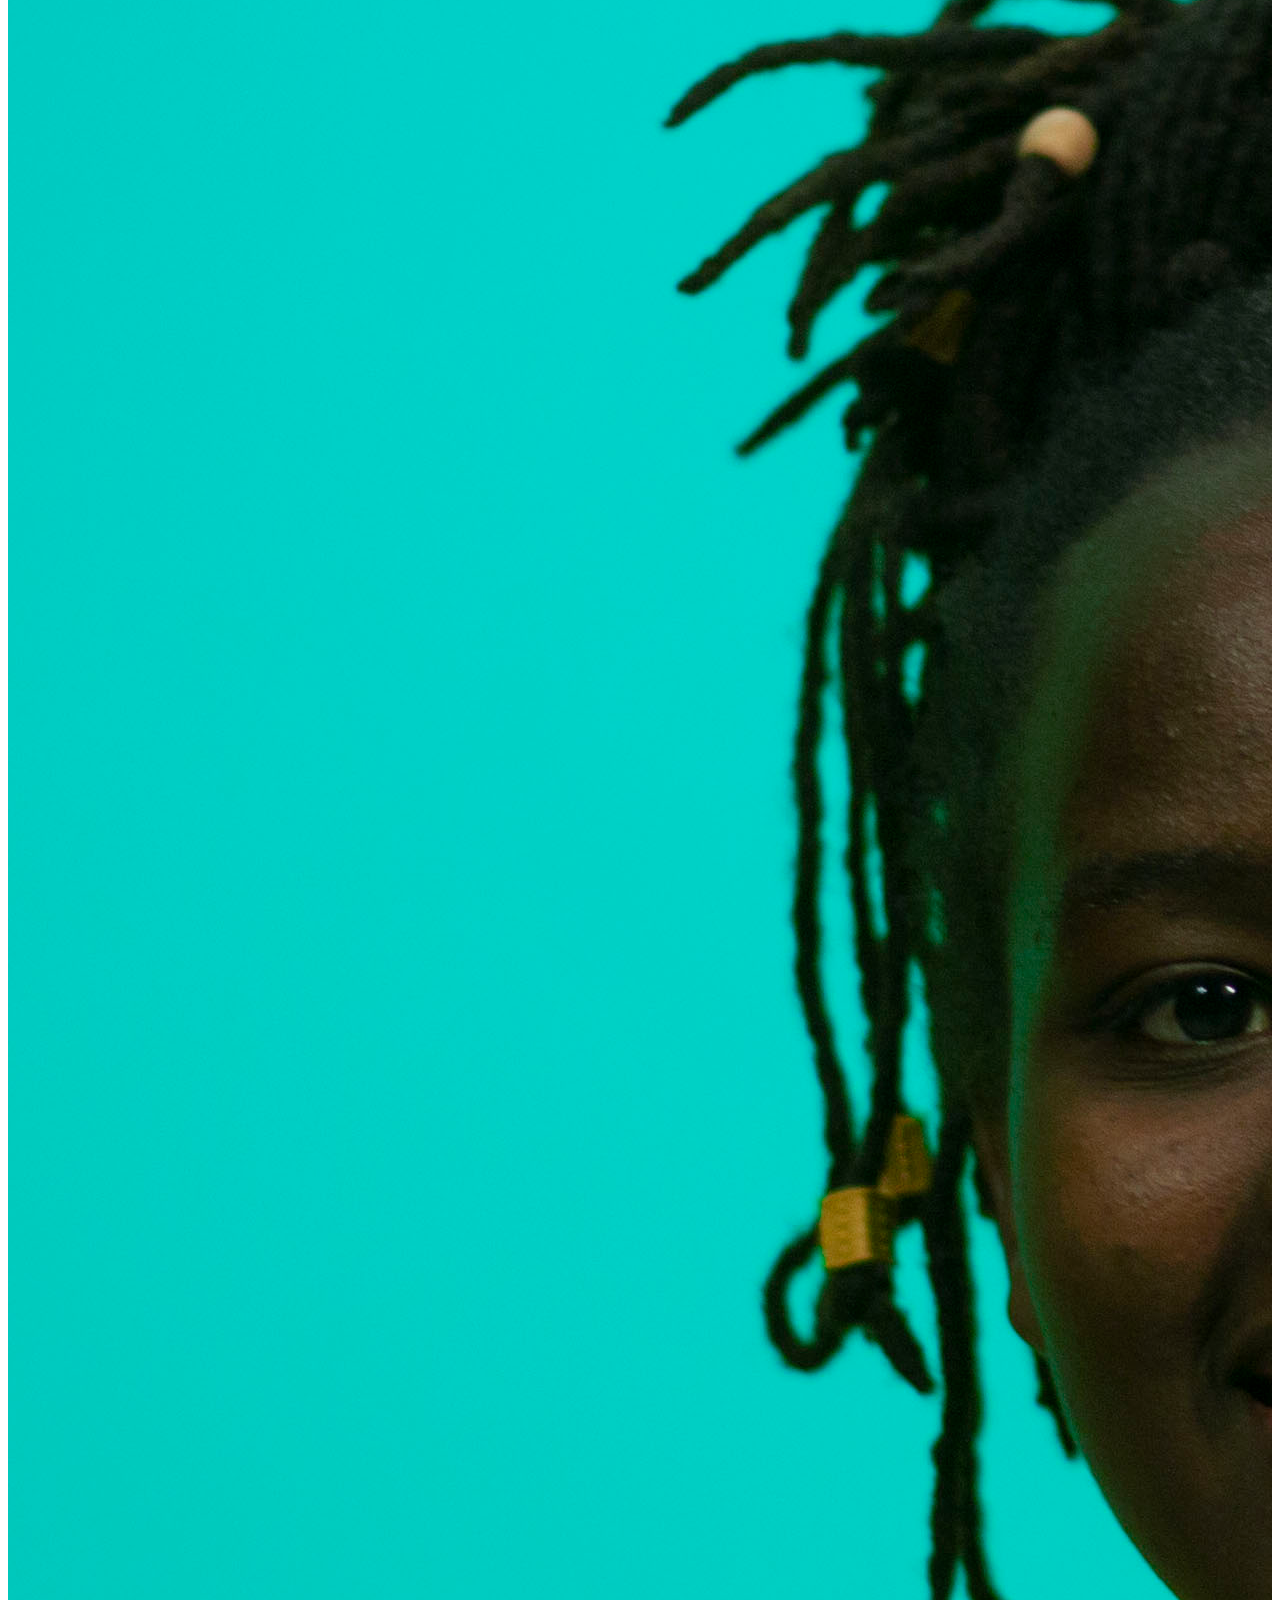
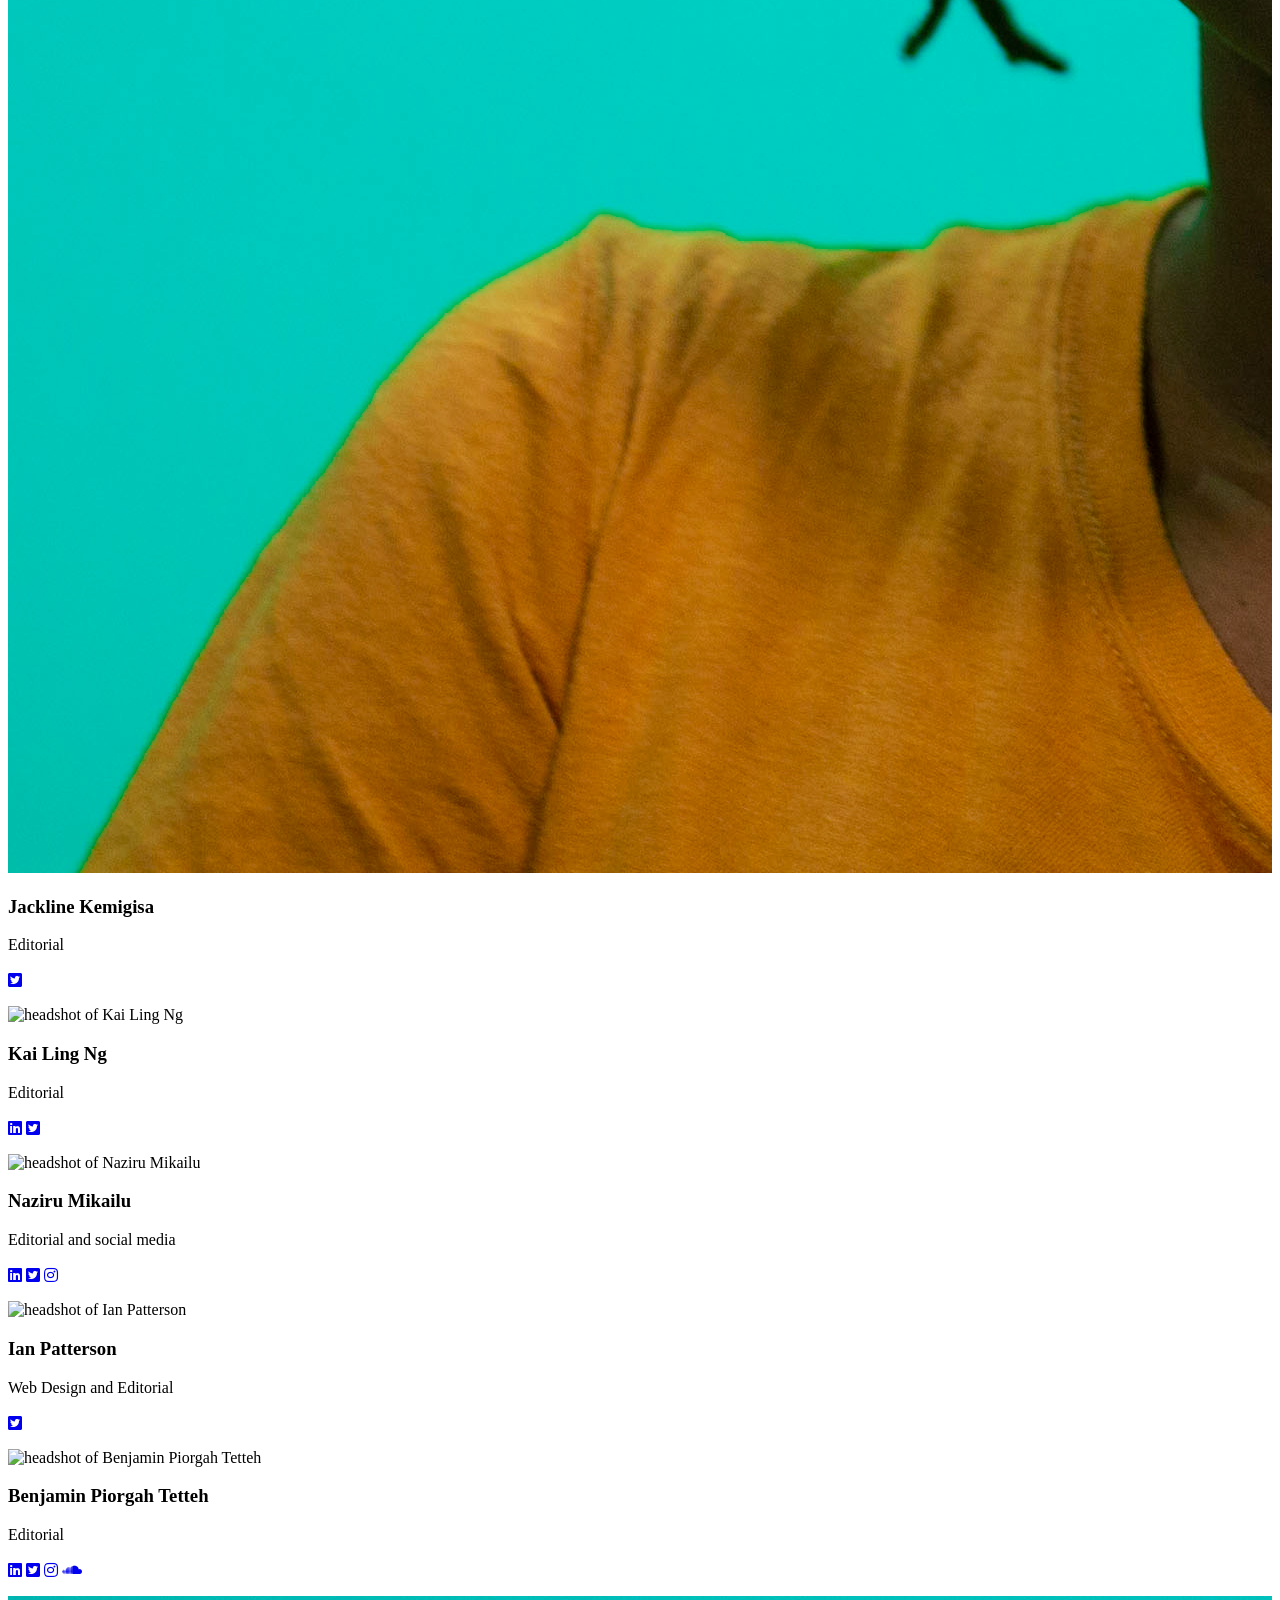
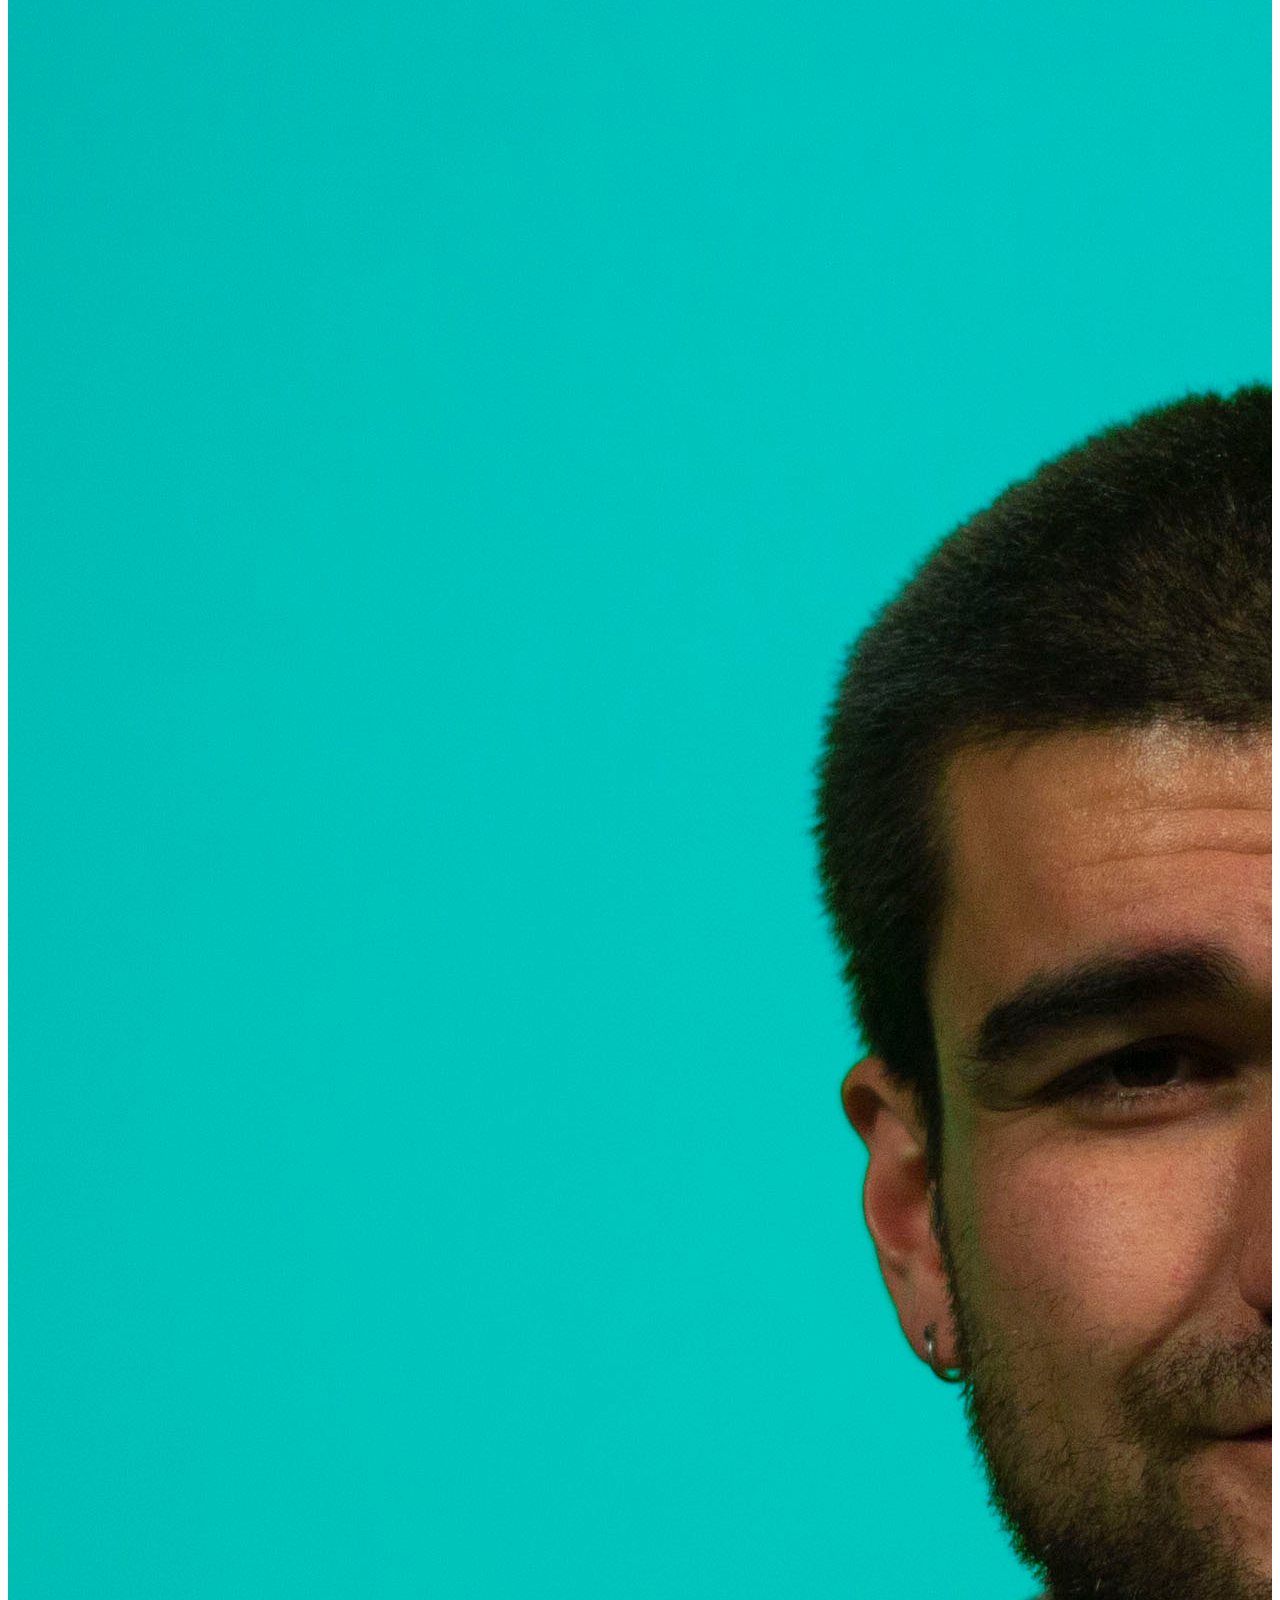
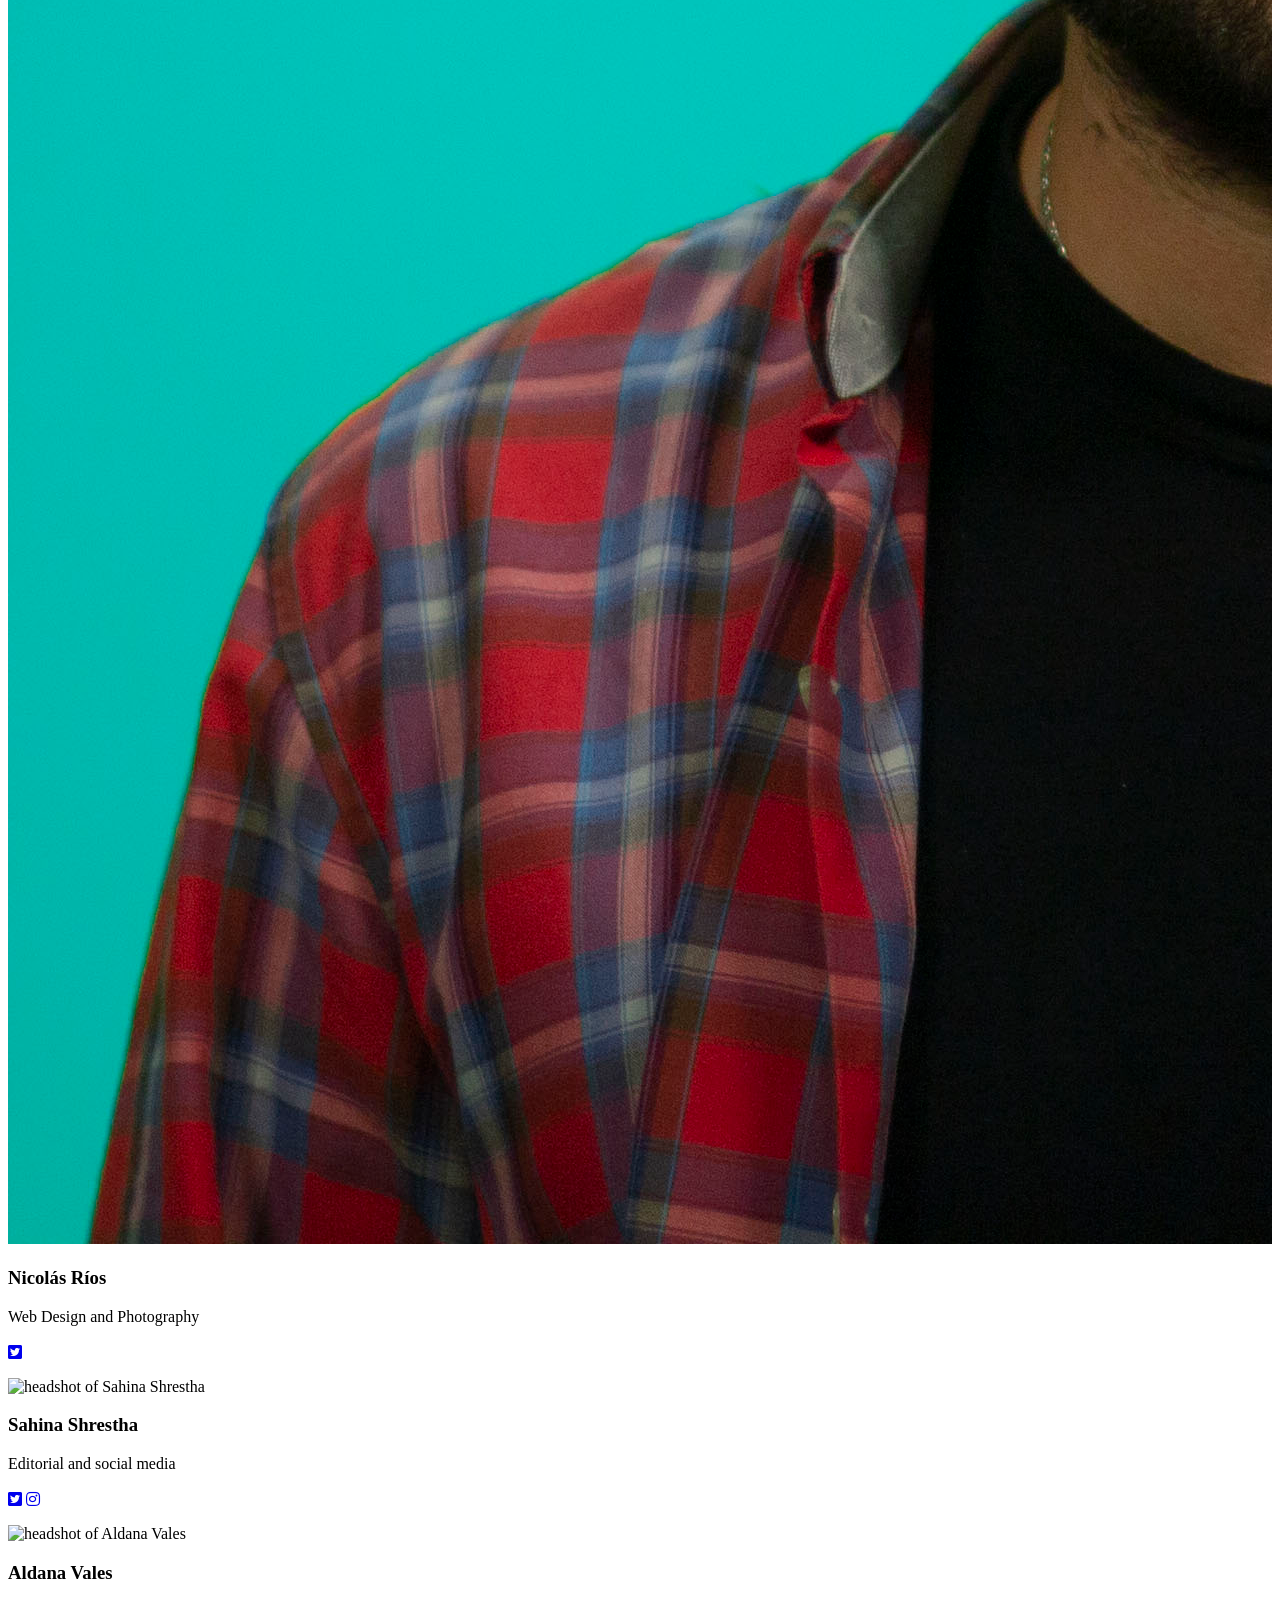
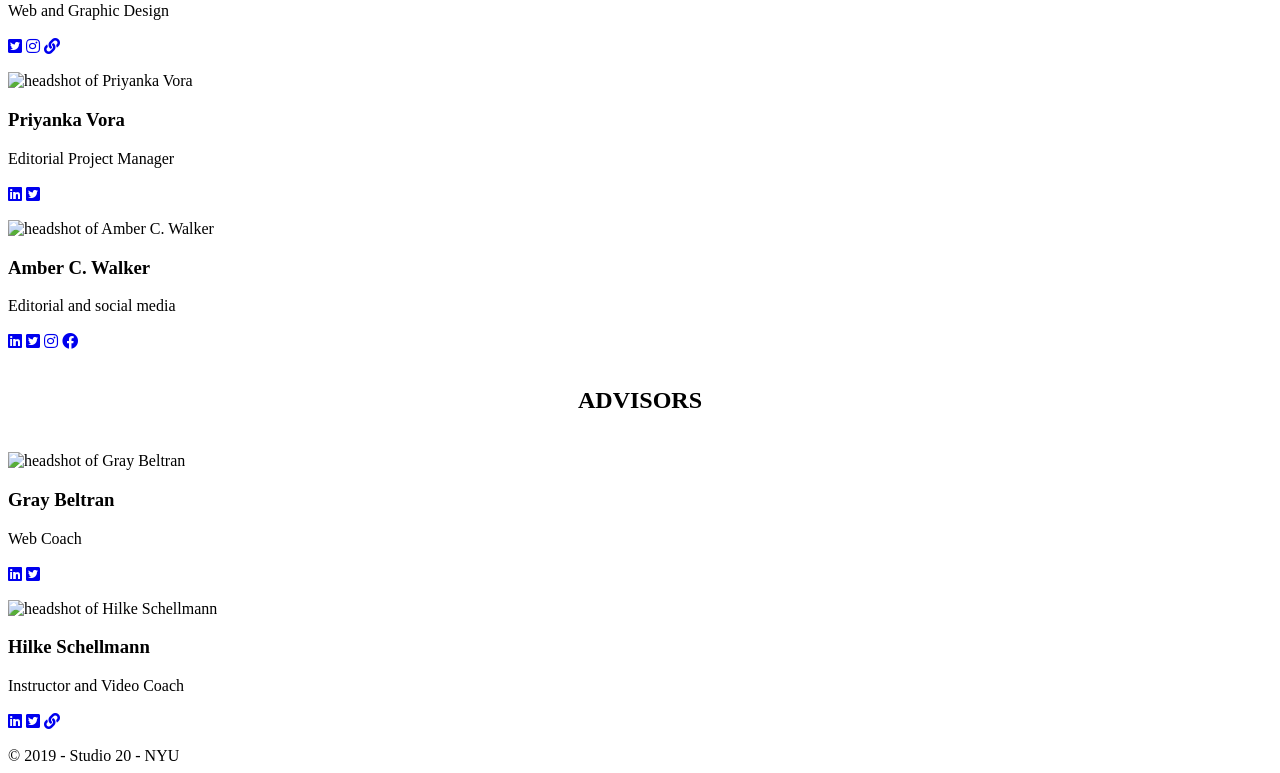
==== commit ea286e0b: "add header styles" ====
--- a/src/about.html
+++ b/src/about.html
@@ -8,21 +8,31 @@
 </head>
 <body>
 
-  <nav>
-  <a href="#" class="first">The Great Divide</a>
+<nav>
+  <a href="index.html" class="first">The Great Divide</a>
   <ul>
     <li class="basic"><a href="index.html">Home</a></li>
-    <li><a href="#">Stories</a></li>
-    <li><a href="about.html">About Us</a></li>
+    <div class="dropdown">
+      <button class="dropbtn">STORIES
+        <i class="fa fa-caret-down"></i>
+      </button>
+      <div class="dropdown-content">
+        <a href="age.html">AGE</a>
+        <a href="immigration.html">IMMIGRATION</a>
+        <a href="housing.html">HOUSING</a>
+        <a href="identity.html">IDENTITY</a>
+        <a href="education.html">EDUCATION</a>
+      </div>
+    </div>
+    <li class="basic"><a href="about.html">About Us</a></li>
+
   </ul>
-  <div class="social">
-    <ul>
-      <li><a hret="#"><i class="fab fa-youtube"></a></i><li>
-      <li><a href="#"><i class="fab fa-instagram"></a></i></li>
-      <li><a href="https://twitter.com/Studio20NYU?lang=en"><i class="fab fa-twitter-square"></a></i></li>
-      <li><a href="#>"><i class="fab fa-facebook"></a></i><li>
-    </ul>
-  </div>
+  <ul>
+    <li><a href="https://www.instagram.com/nyu_journalism/?hl=en"><i class="fab fa-instagram"></a></i></li>
+    <li><a href="https://twitter.com/Studio20NYU?lang=en"><i class="fab fa-twitter-square"></a></i></li>
+    <li><a href="https://www.youtube.com/channel/UCyrZqHPqXFzzhp8LpWiKbmw/featured"><i class="fab fa-youtube"></a></i><li>
+    <li><a href="https://www.facebook.com/Studio20NYU/"><i class="fab fa-facebook"></a></i><li>
+  </ul>
 </nav>
 
 <!-- THIS IS WHERE THE TITLE GOES -->
@@ -46,11 +56,9 @@
 
 <!-- THIS IS WHERE PICTURES GO -->
 
-<div id="about-body" style="overflow: hidden; position: center;">
+<div id="about-body" style="overflow: hidden">
   
       <h2 style="text-align: center;">THE TEAM</h2><br>
-
-<div style="padding-left: 50px, padding-right: 50px;">
 
 
 <!-- member-->  
@@ -211,9 +219,6 @@
       </p>
     </div>
 
-
-</div>
-
 </div>
 
 
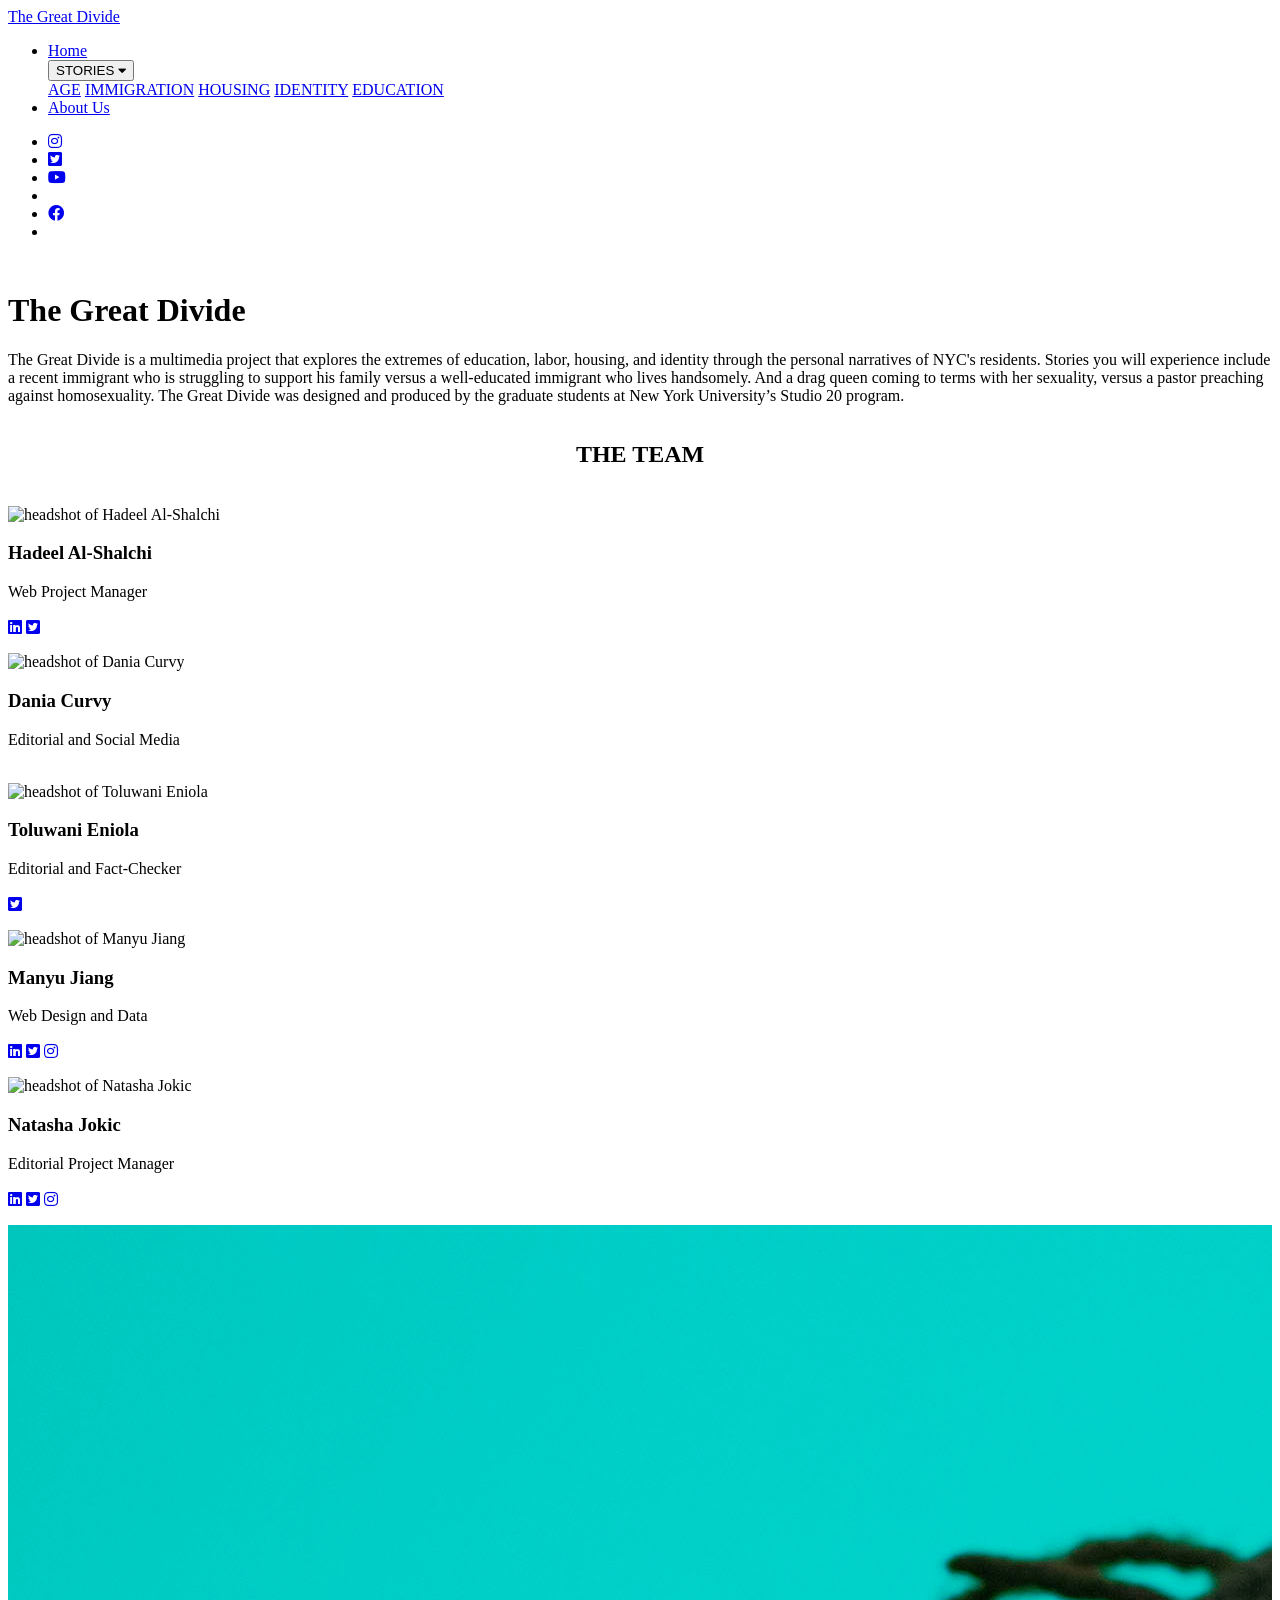
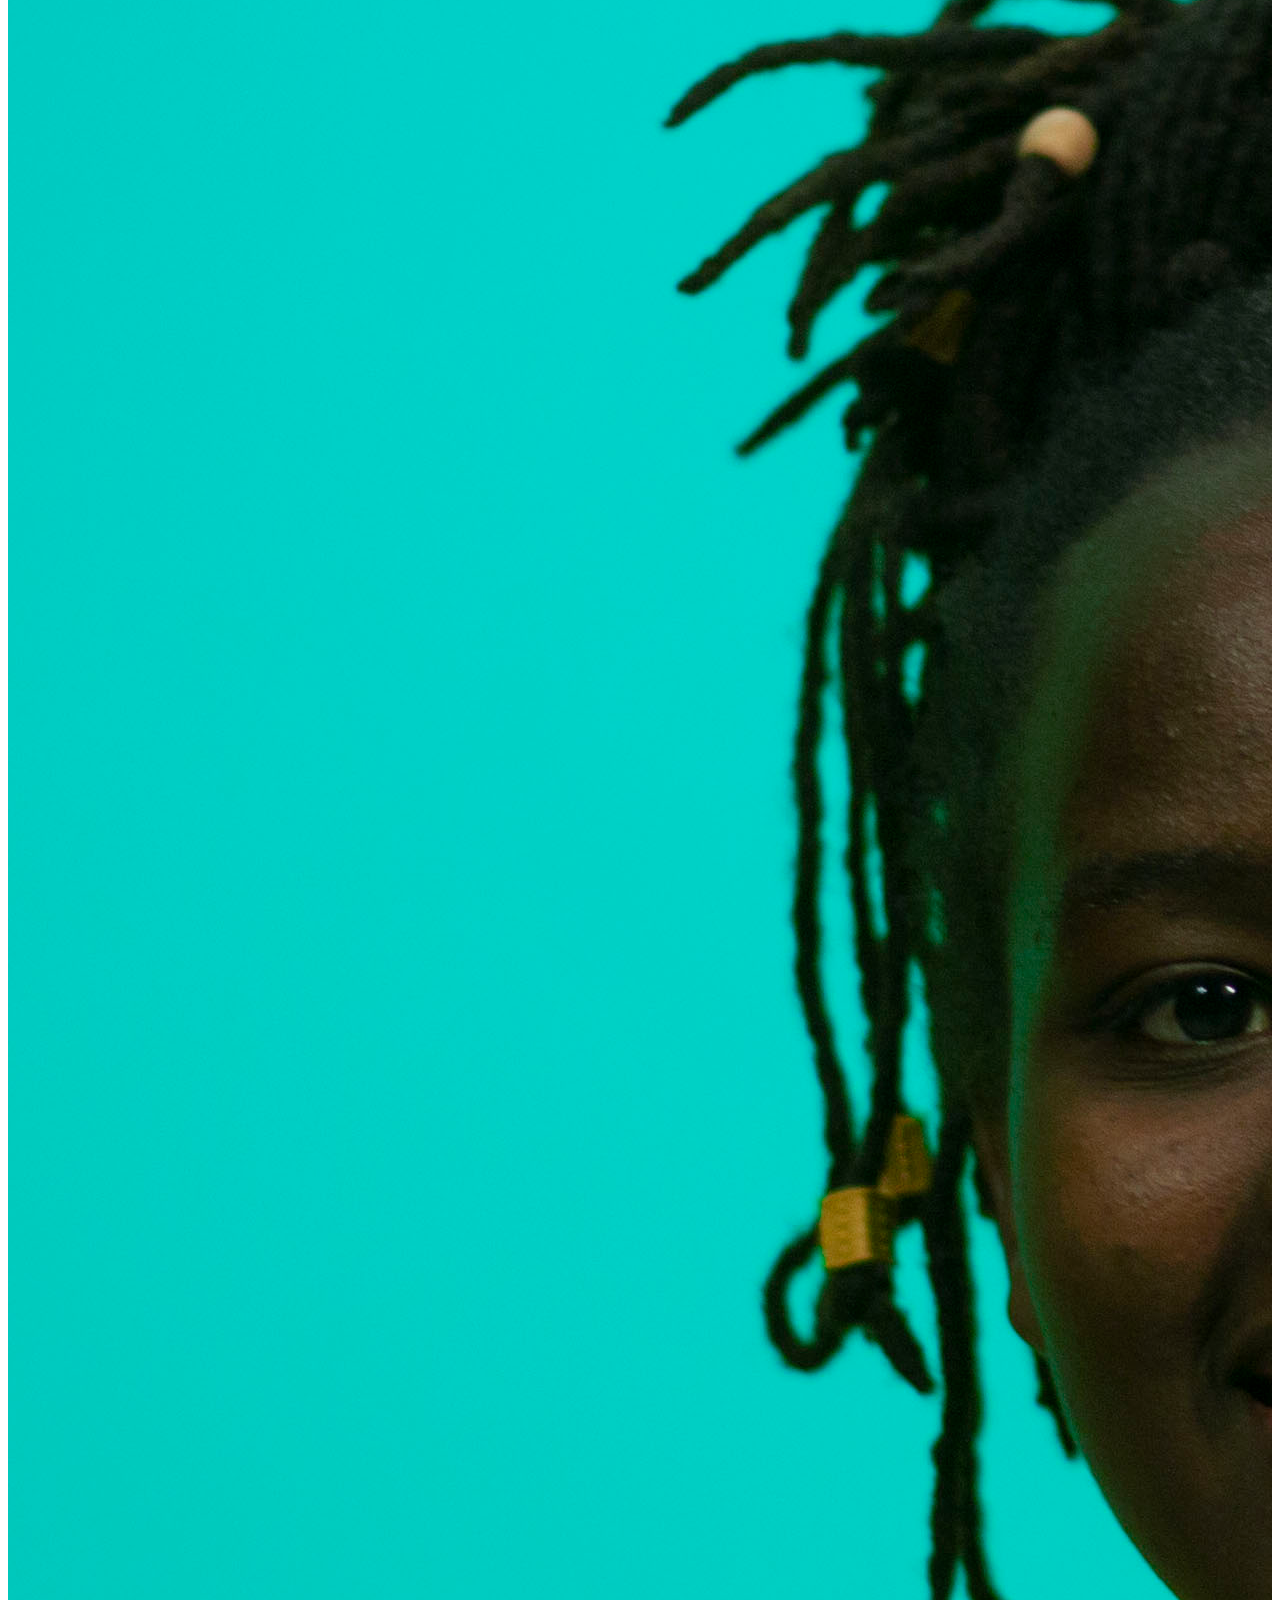
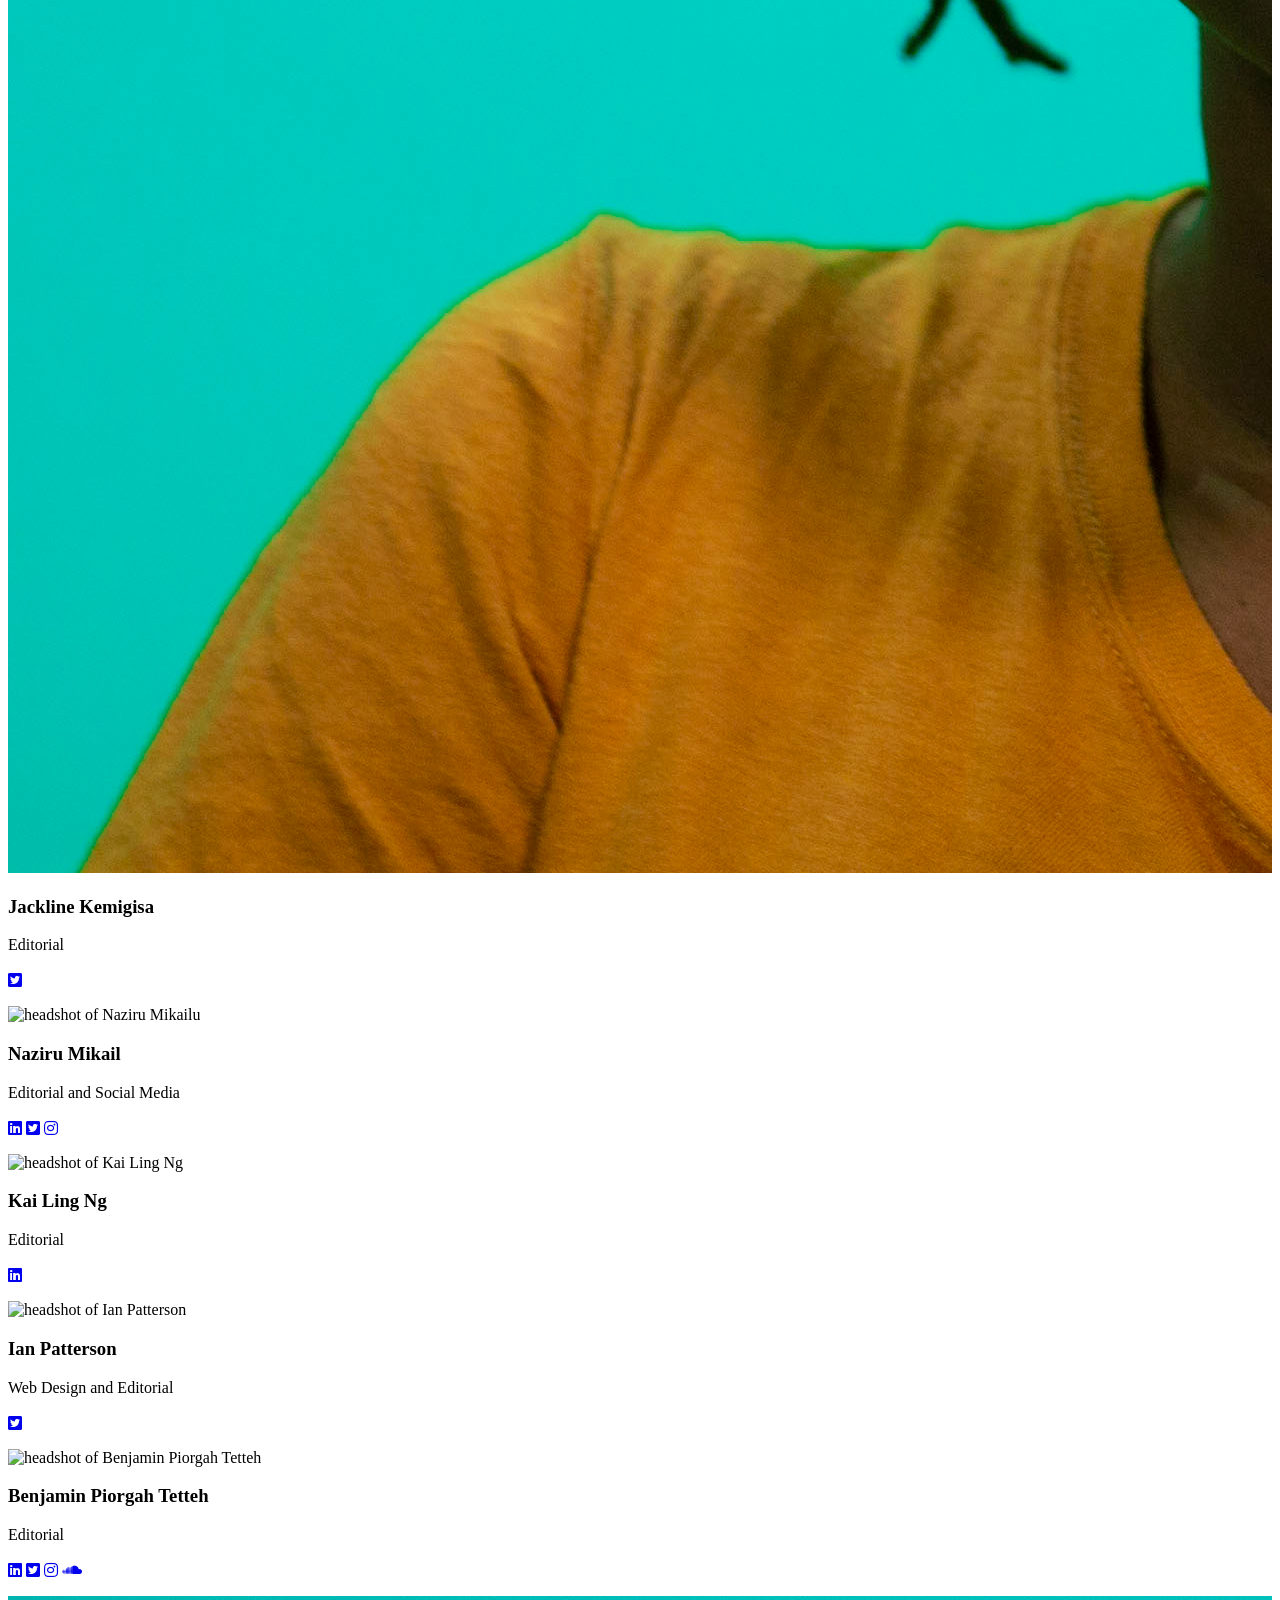
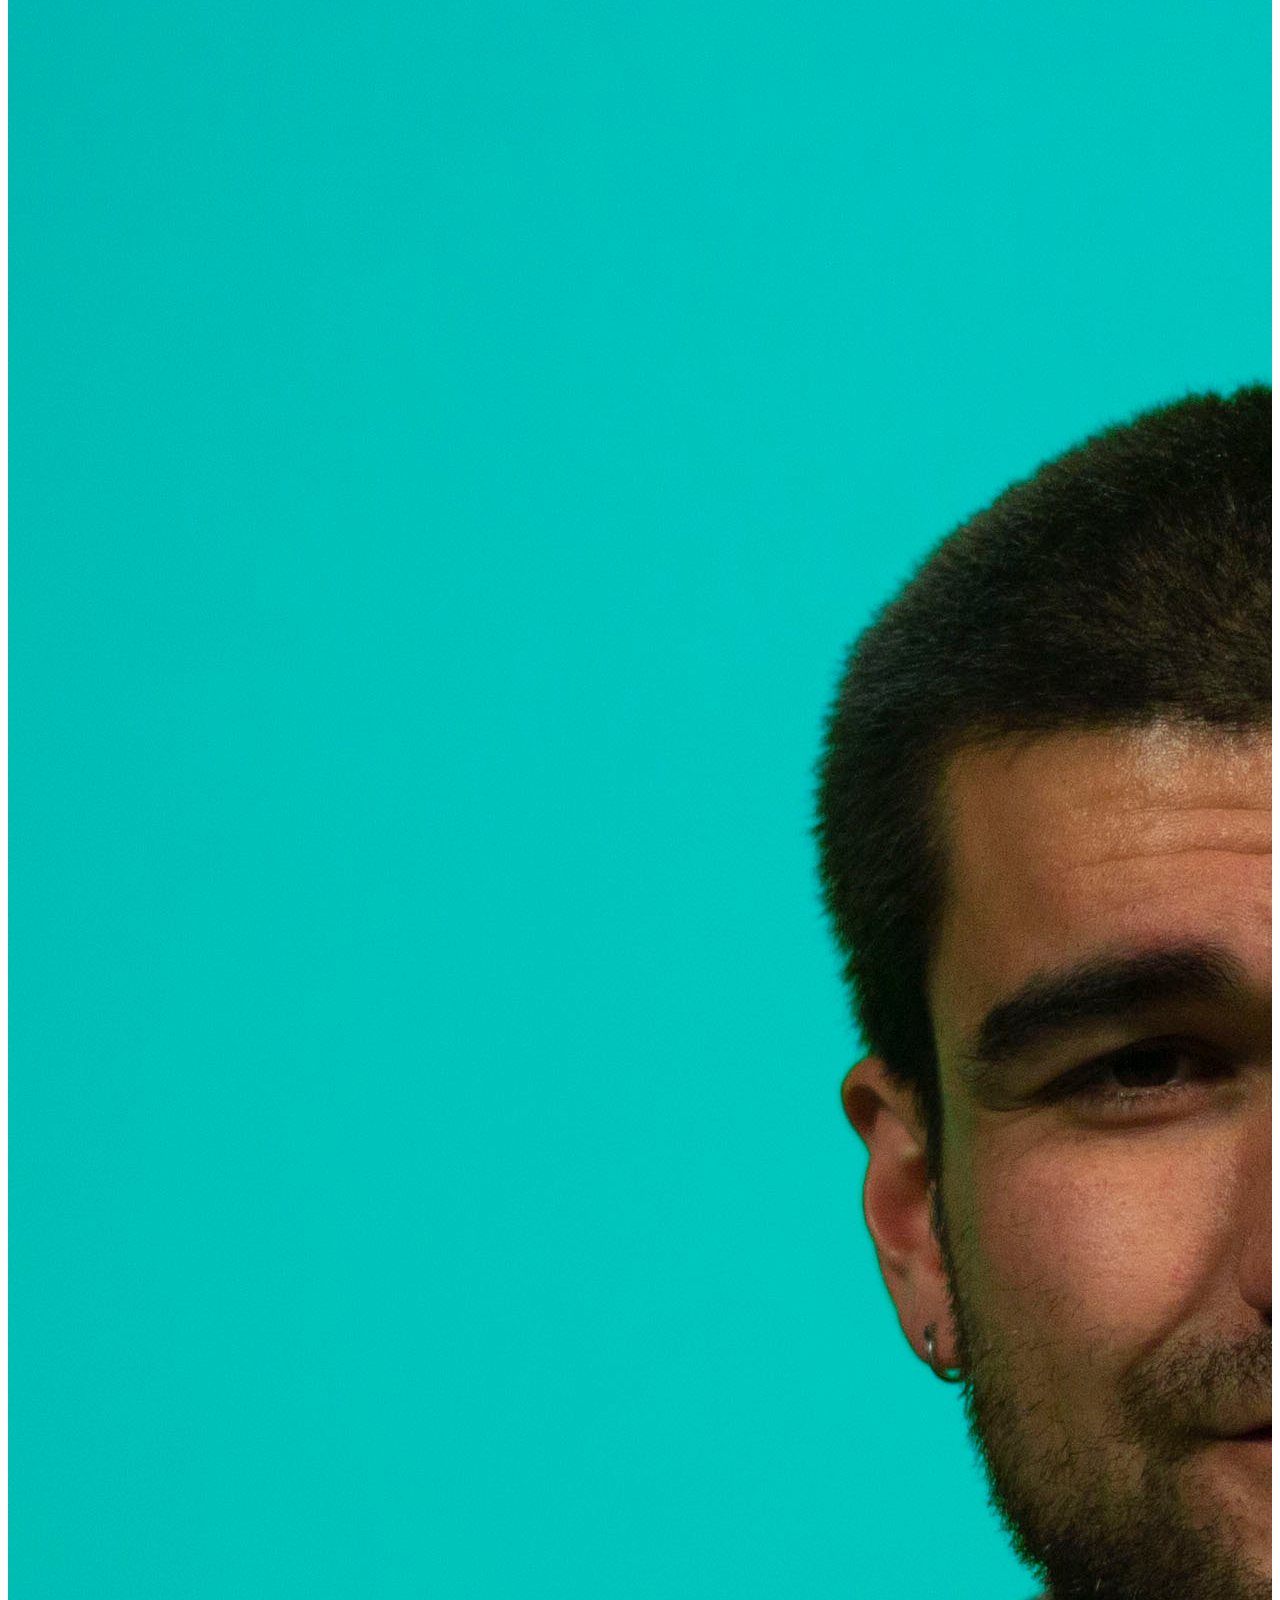
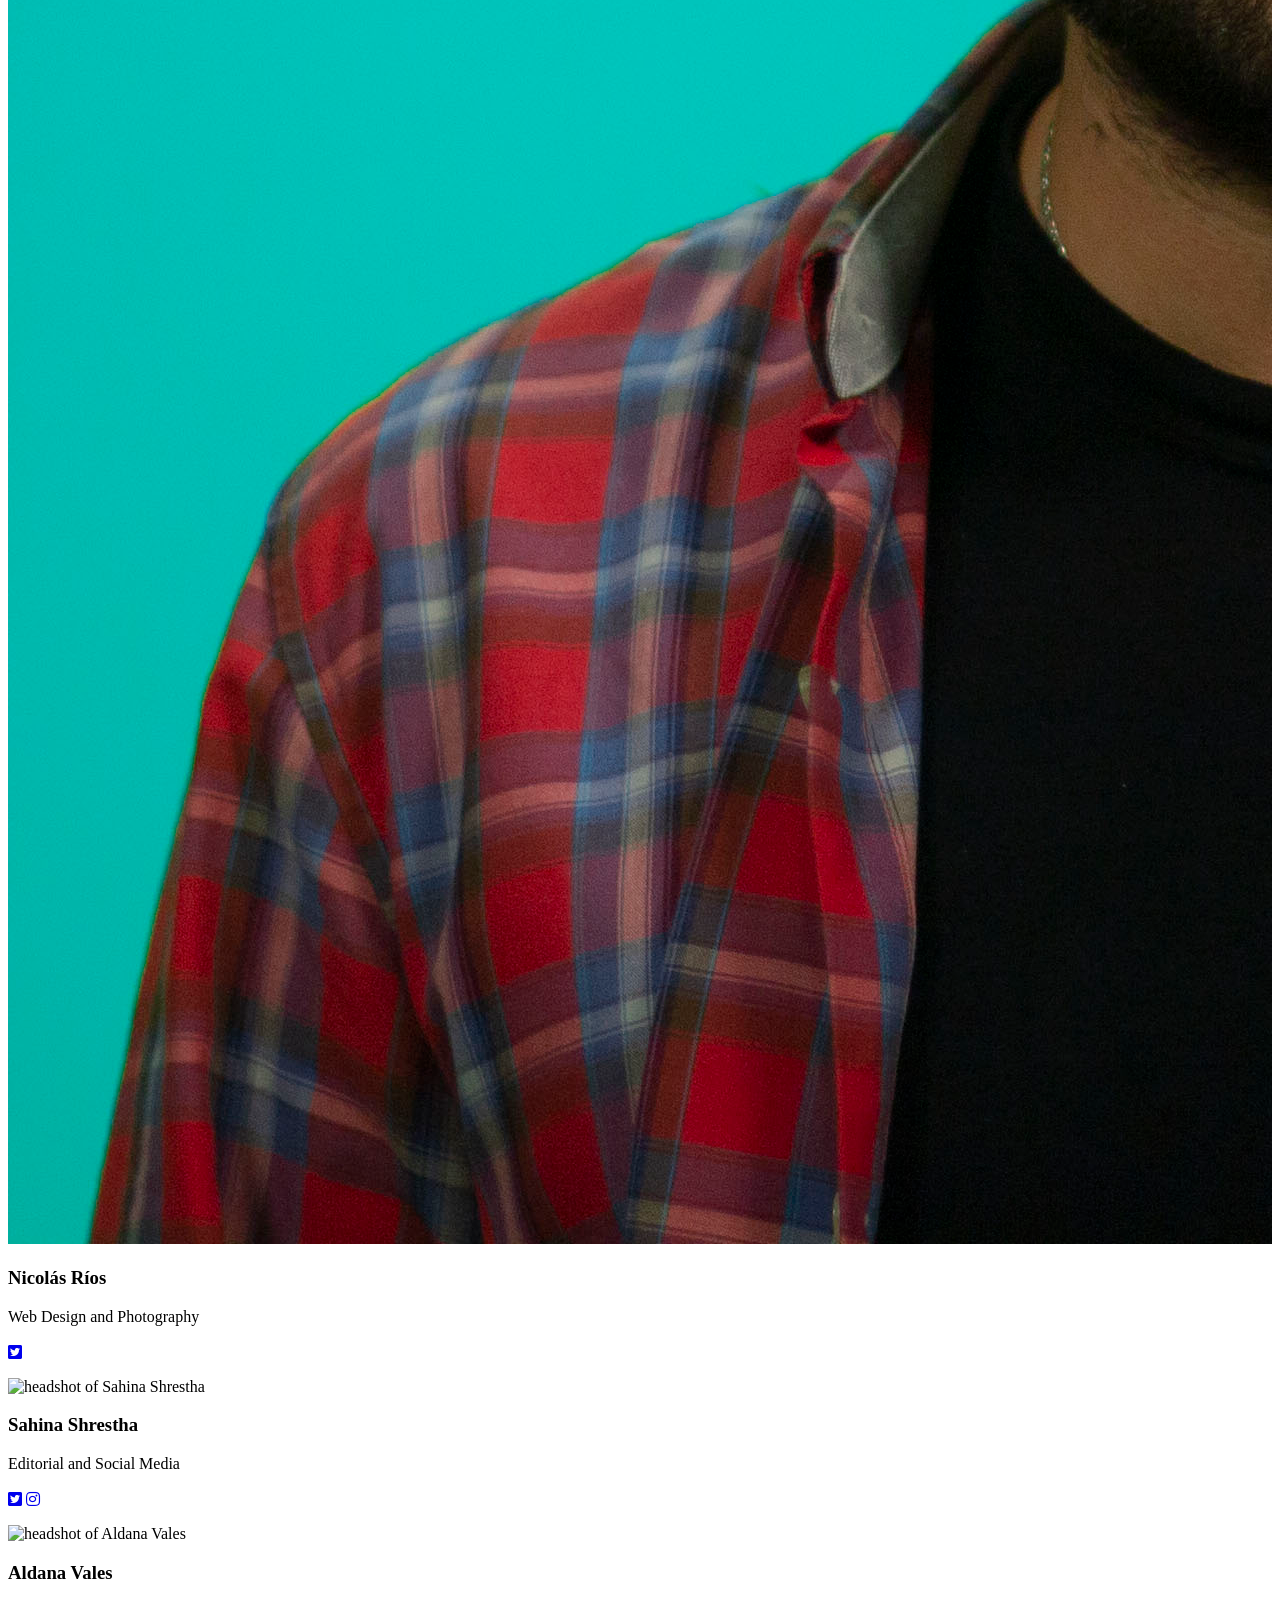
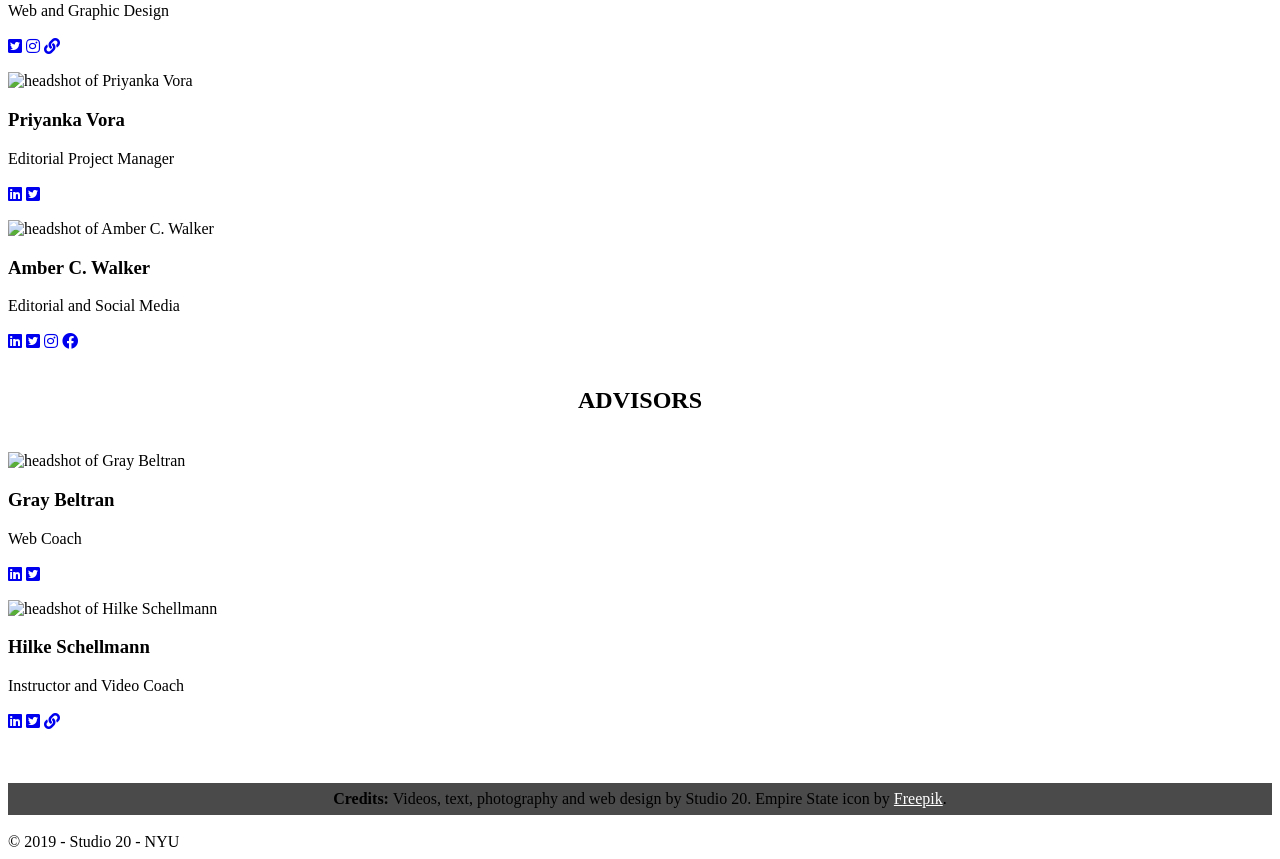
==== commit f0f2c6c7: "changes to about page and identity" ====
--- a/src/about.html
+++ b/src/about.html
@@ -65,7 +65,7 @@
     <div class="team-member">
       <img class="team-photo" src="images/hadeel.png" alt="headshot of Hadeel Al-Shalchi">
       <h3>Hadeel Al-Shalchi</h3>
-      <p>Web team project manager<br><br>
+      <p>Web Project Manager<br><br>
         <a href="https://www.linkedin.com/in/hadeel-al-shalchi-a9320182/" target="_blank"><i class="fab fa-linkedin"></i></a>
         <a href="https://www.twitter.com/hadeelalsh" target="_blank"><span class="fab fa-twitter-square"></span></a>
       </p>
@@ -82,7 +82,7 @@
     <div class="team-member">
       <img class="team-photo" src="images/tolu.png" alt="headshot of Toluwani Eniola">
       <h3>Toluwani Eniola</h3>
-      <p>Editorial and Fact checker<br><br>
+      <p>Editorial and Fact-Checker<br><br>
         <a href="https://www.twitter.com/ToluEniola" target="_blank"><span class="fab fa-twitter-square"></span></a></p>
     </div>
 
@@ -91,8 +91,9 @@
       <img class="team-photo" src="images/manyu.png" alt="headshot of Manyu Jiang">
       <h3>Manyu Jiang</h3>
       <p>Web Design and Data<br><br>
-              <a href="https://www.linkedin.com/in/hadeel-al-shalchi-a9320182/" target="_blank"><i class="fab fa-linkedin"></i></a>
-        <a href="https://www.twitter.com/hadeelalsh" target="_blank"><span class="fab fa-twitter-square"></span></a>
+              <a href="https://www.linkedin.com/in/manyu-jiang-b31a7a14b/" target="_blank"><i class="fab fa-linkedin"></i></a>
+        <a href="https://www.twitter.com/ManyuJiang" target="_blank"><span class="fab fa-twitter-square"></span></a>
+        <a href="https://www.instagram.com/manyu.j" target="_blank"><span class="fab fa-instagram"></span></a>
       </p>
     </div>
 
@@ -121,25 +122,25 @@
 
   <!-- member-->  
     <div class="team-member">
+      <img class="team-photo" src="images/naz.jpg" alt="headshot of Naziru Mikailu">
+      <h3>Naziru Mikail</h3>
+      <p>Editorial and Social Media<br><br>
+        <a href="https://www.linkedin.com/in/naziru-mikail-abubakar" target="_blank"><i class="fab fa-linkedin"></i></a>
+        <a href="https://www.twitter.com/nazirumikailu" target="_blank"><span class="fab fa-twitter-square"></span></a>
+        <a href="https://www.instagram.com/nazirumikailu" target="_blank"><span class="fab fa-instagram"></span></a>
+      </p>
+    </div>
+
+
+  <!-- member-->  
+    <div class="team-member">
       <img class="team-photo" src="images/kai.jpg" alt="headshot of Kai Ling Ng">
       <h3>Kai Ling Ng</h3>
       <p>Editorial<br><br>
-          <a href="https://www.linkedin.com/in/hadeel-al-shalchi-a9320182/" target="_blank"><i class="fab fa-linkedin"></i></a>
-          <a href="https://www.twitter.com/hadeelalsh" target="_blank"><span class="fab fa-twitter-square"></span></a>
-      </p>
-    </div>
-
-
-  <!-- member-->  
-    <div class="team-member">
-      <img class="team-photo" src="images/naz.jpg" alt="headshot of Naziru Mikailu">
-      <h3>Naziru Mikailu</h3>
-      <p>Editorial and social media<br><br>
-        <a href="https://www.linkedin.com/in/naziru-mikail-abubakar" target="_blank"><i class="fab fa-linkedin"></i></a>
-        <a href="https://www.twitter.com/nazirumikailu" target="_blank"><span class="fab fa-twitter-square"></span></a>
-        <a href="https://www.instagram.com/nazirumikailu" target="_blank"><span class="fab fa-instagram"></span></a>
-      </p>
-    </div>
+          <a href="https://www.linkedin.com/in/kai-ling-ng-94813654/" target="_blank"><i class="fab fa-linkedin"></i></a>
+      </p>
+    </div>
+
 
 
   <!-- member-->  
@@ -178,7 +179,7 @@
     <div class="team-member">
       <img class="team-photo" src="images/sahina.png" alt="headshot of Sahina Shrestha">
       <h3>Sahina Shrestha</h3>
-      <p>Editorial and social media<br><br>
+      <p>Editorial and Social Media<br><br>
           <a href="https://www.twitter.com/sahinashrestha" target="_blank"><span class="fab fa-twitter-square"></span></a>
           <a href="https://www.instagram.com/sahinashrestha" target="_blank"><span class="fab fa-instagram"></span></a>
       </p>
@@ -211,7 +212,7 @@
     <div class="team-member">
       <img class="team-photo" src="images/amber.jpg" alt="headshot of Amber C. Walker">
       <h3>Amber C. Walker</h3>
-      <p>Editorial and social media<br><br>
+      <p>Editorial and Social Media<br><br>
           <a href="linkedin.com/in/acwalker620" target="_blank"><i class="fab fa-linkedin"></i></a>
           <a href="https://www.twitter.com/acwalker620" target="_blank"><span class="fab fa-twitter-square"></span></a>
           <a href="https://www.instagram.com/acwalker620" target="_blank"><span class="fab fa-instagram"></span></a>
@@ -249,6 +250,16 @@
 
   </div>
 </div>
+
+<br>
+<br>
+
+<div style="background-color: #4a4a4a; text-align: center; line-height: 2em;">
+<b>Credits:</b> Videos, text, photography and web design by Studio 20.
+Empire State icon by <a href="https://www.freepik.com/free-photos-vectors/watercolor" style="color: white;">Freepik</a>.
+</div>
+
+<br>
     
 <footer>
 © 2019 - Studio 20 - NYU
